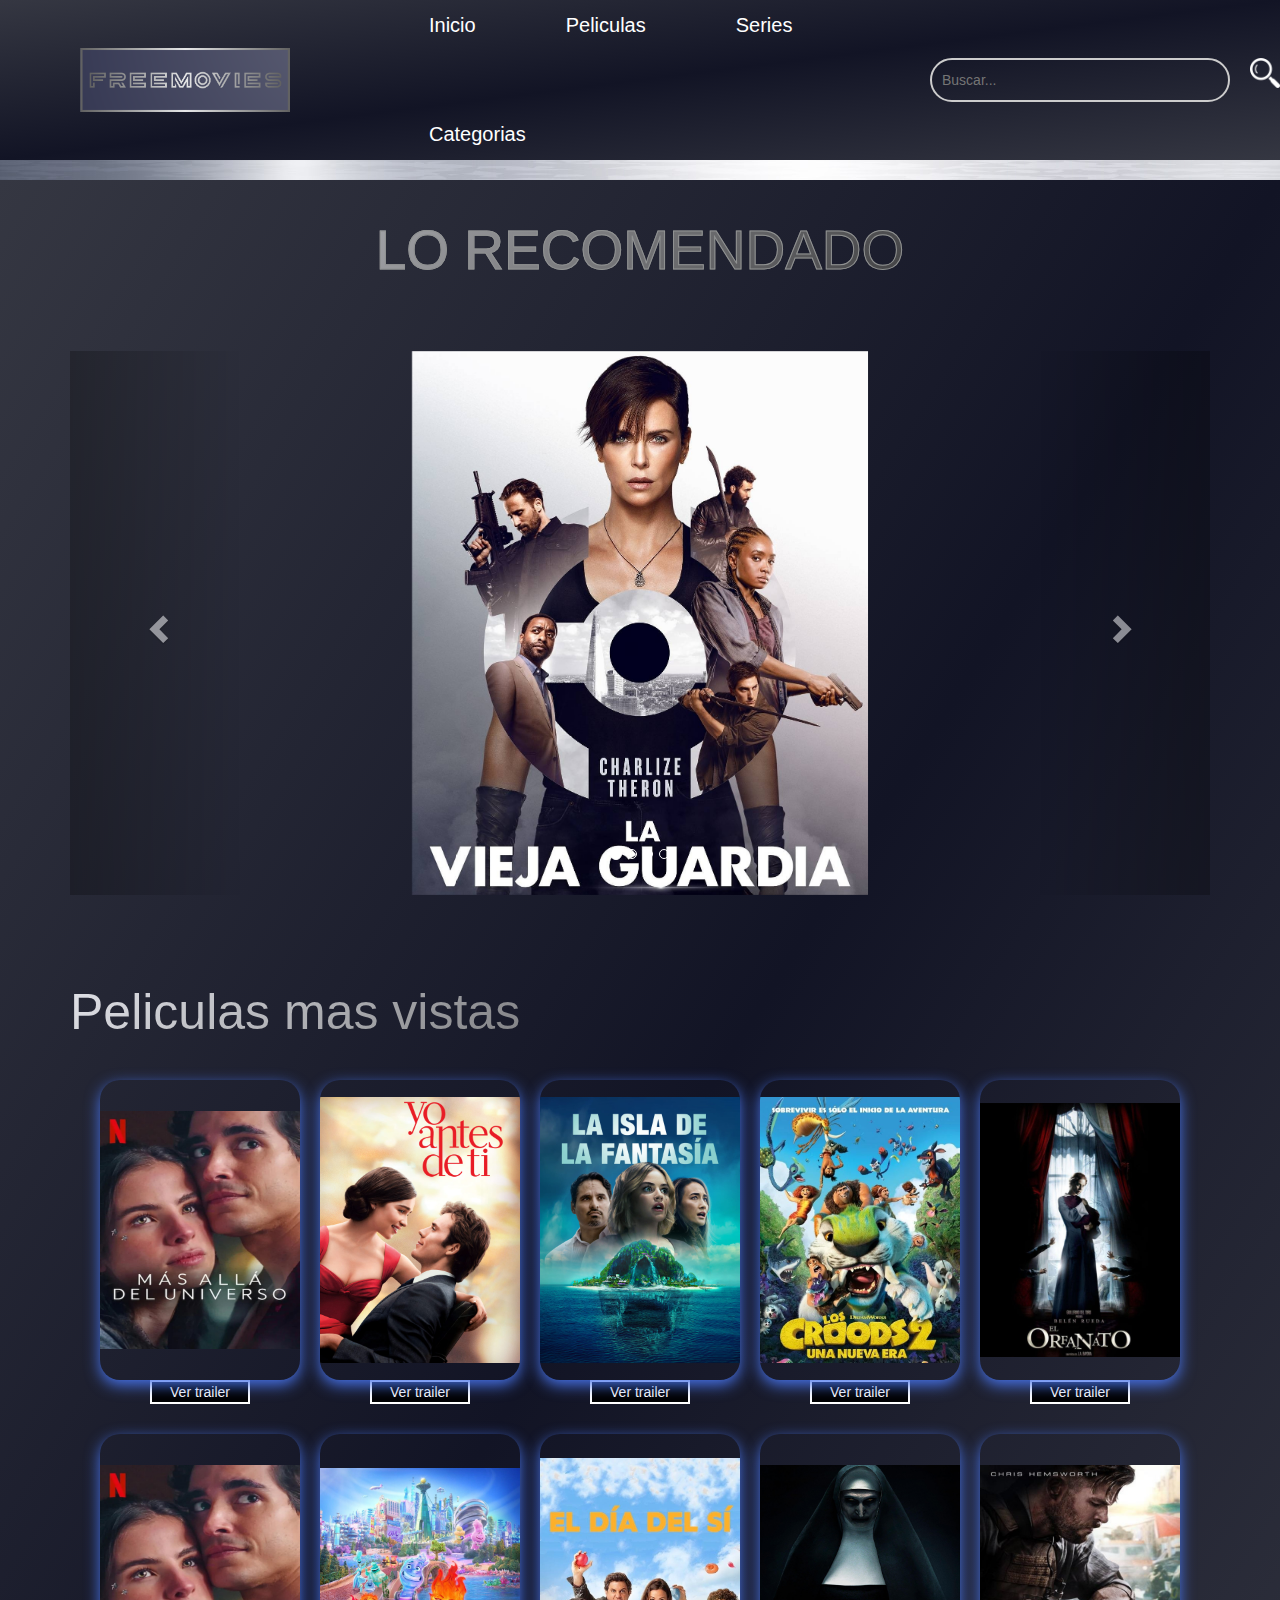
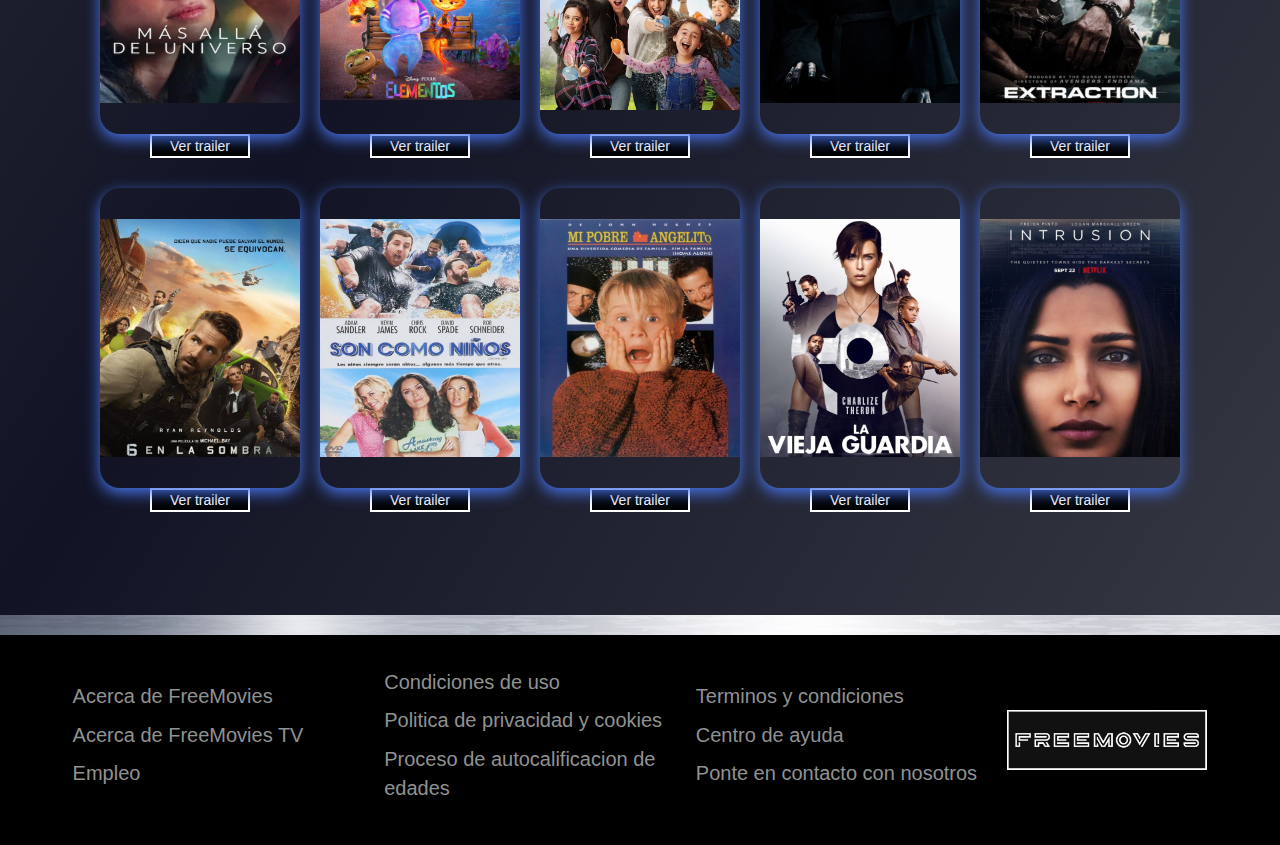
==== peliculas.html @ eceeea46 "se arreglan mas conflictos" ====
<!DOCTYPE html>
<html lang="en">

<head>
  <meta charset="UTF-8" />
  <meta name="viewport" content="width=device-width, initial-scale=1.0" />
  <link rel="stylesheet" href="styles.css" />
  <link rel="stylesheet" href="https://maxcdn.bootstrapcdn.com/bootstrap/3.3.7/css/bootstrap.min.css">
  <script src="https://ajax.googleapis.com/ajax/libs/jquery/3.1.1/jquery.min.js"></script>
  <script src="https://maxcdn.bootstrapcdn.com/bootstrap/3.3.7/js/bootstrap.min.js"></script>
  <link rel="icon" href="/imagenes/webIcon.png">
  <title>FREE MOVIES</title>
</head>

<body>


  <header>
    <div class="header">
      <div class="containerLogo">
        <a href="intro.html">
          <img class="logo" src="imagenes/logo.png" alt="">
          <!-- <img class="logoCel" src="imagenes/webIcon.png" alt=""> -->
        </a>
      </div>

      <div class="navbarMovies">
        <!-- <a href="peliculas.html">
          <h2 class="">Peliculas</h2>
        </a>
        <a href="series.html">
          <h2 class="">Series</h2>
        </a>
        <a href="">
          <h2 class="">Categorias</h2>
        </a> -->

        <div id="header">
          <ul class="nav">
            <li><a href="/index.html">Inicio</a></li>
            <li><a href="/peliculas.html">Peliculas</a></li>
            <li><a href="/series.html">Series</a></li>
            <li><a href="">Categorias</a>
              <ul>
                <li><a href="/categorias/accion.html">Accion</a></li>
                <li><a href="/categorias/comedia.html">Comedia</a></li>
                <li><a href="/categorias/familiar.html">Familiar</a></li>
                <li><a href="/categorias/infantil.html">Infantil</a></li>
                <li><a href="/categorias/romance.html">Romance</a></li>
                <li><a href="/categorias/suspenso.html">Suspenso</a></li>
                <li><a href="/categorias/terror.html">Terror</a></li>

              </ul>
            </li>
          </ul>
        </div>

        <div class="containerSearch">
          <input type="text" class="search-input" placeholder="Buscar...">
          <a href="#" class="search-lupa"><img src="/imagenes/search.png" alt=""></a>
        </div>

        <button id="abrir" class="abrir-menu"><img src="imagenes/menu.png" alt=""></button>
        <nav class="nav" id="nav">
          <button class="cerrar-menu" id="cerrar"><img src="imagenes/x.png" alt=""></button>
          <img class="imgMenu" src="imagenes/footer.png" alt="">

          <ul class="nav-list">
            <input type="text" class="" placeholder="Buscar...">
            <hr>
            <li><a href="peliculas.html">PELICULAS</a></li>
            <li><a href="series.html">SERIES</a></li>
            <li><a href="">CATEGORIAS</a></li>
            <li><a href="">ABOUT</a></li>
            <hr>
          </ul>
        </nav>
      </div>
    </div>
  </header>
  <main>

    <h2 class="title"> LO RECOMENDADO </h2>
    <div class="container">
      <br>
      <div id="theCarousel" class="carousel slide" data-ride="carousel">
        <!-- Indicadores -->
        <ol class="carousel-indicators">
          <li data-target="#theCarousel" data-slide-to="0" class="active"></li>
          <li data-target="#theCarousel" data-slide-to="1"></li>
          <li data-target="#theCarousel" data-slide-to="2"></li>
          <li data-target="#theCarousel" data-slide-to="3"></li>

        </ol>

        <div class="carousel-inner" role="listbox">
          <div class="item active">
            <img src="imagenes/14.png" alt="Ilustracion">
          </div>

          <div class="item">
            <img src="imagenes/12.jpeg" alt="fotografia">
          </div>

          <div class="item">
            <img src="imagenes/2.jpeg" alt="pintura">
          </div>

          <div class="item">
            <img src="imagenes/4.jpeg" diseno">
          </div>


          <a class="left carousel-control" href="#theCarousel" role="button" data-slide="prev">
            <span class="glyphicon glyphicon-chevron-left" aria-hidden="true"></span>
            <span class="sr-only">anterior</span>
          </a>
          <a class="right carousel-control" href="#theCarousel" role="button" data-slide="next">
            <span class="glyphicon glyphicon-chevron-right" aria-hidden="true"></span>
            <span class="sr-only">siguiente</span>
          </a>
        </div>
      </div>
      <section class="recommended">
        <div class="titleRecommended">
          <h2>Peliculas mas vistas</h2>
        </div>
        <div class="boxesMovies">
          <div id="boxProject" class="boxProject">
            <figure>
              <img src="imagenes/1.jpg" alt="">
              <div class="capa">
                <h3>Más allá del universo</h3>
                <p>Mientras espera un trasplante de riñón, una joven pianista encuentra una conexión inesperada con su
                  médico, y el valor para cumplir sus sueños musicales.</p>

              </div>
            </figure>
          </div>


          <div id="boxProject" class="boxProject">
            <figure>
              <img src="imagenes/2.jpeg" alt="">
              <div class="capa">
                <h3>Yo antes de ti</h3>
                <p>
                  Louisa, una chica inestable y creativa, se encarga de cuidar a Will Traynor, un joven paralítico,
                  desafiando su alegría y estabilidad.</p>
              </div>
            </figure>
          </div>

          <div id="boxProject" class="boxProject">
            <figure>
              <img src="imagenes/3.jpeg" alt="">
              <div class="capa">
                <h3>La isla de la fantasía</h3>
                <p>
                  El Sr. Roarke convierte los sueños de los huéspedes en pesadillas en su resort tropical,
                  desencadenando un misterio letal que deben resolver para sobrevivir.</p>
              </div>
            </figure>
          </div>

          <div id="boxProject" class="boxProject">
            <figure>
              <img src="imagenes/4.jpeg" alt="">
              <div class="capa">
                <h3>Los croods 2</h3>
                <p>Los Croods, una familia prehistórica en busca de un nuevo hogar seguro, descubre un paraíso
                  amurallado habitado por los Masmejor, enfrentándose a un inesperado desafío para establecerse.</p>
              </div>
            </figure>
          </div>
          <div id="boxProject" class="boxProject">
            <figure>
              <img src="imagenes/5.jpeg" alt="">
              <div class="capa">
                <h3>El orfanato</h3>
                <p>Laura regresa al orfanato de su infancia para abrir una residencia para niños discapacitados. Sin
                  embargo, su hijo desaparece y meses después, escucha voces de espíritus que cree que pueden ayudarla a
                  encontrarlo.</p>
              </div>
            </figure>
          </div>


        </div>
        <div class="contentTrailer">
          <button class="open-modal" onclick="openModal('j82nrLNvplo')">Ver trailer</button>

          <div id="myModal" class="modal">
            <div class="modal-content">
              <span class="close" onclick="closeModal()">&times;</span>
              <div class="video-container">
                <iframe id="video" width="560" height="315" src="" frameborder="0" allowfullscreen></iframe>
              </div>
            </div>
          </div>
          <button class="open-modal" onclick="openModal('FRrc2X4Uzm4')">Ver trailer</button>

          <div id="myModal" class="modal">
            <div class="modal-content">
              <span class="close" onclick="closeModal()">&times;</span>
              <div class="video-container">
                <iframe id="video" width="560" height="315" src="" frameborder="0" allowfullscreen></iframe>
              </div>
            </div>
          </div>
          <button class="open-modal" onclick="openModal('5rIytmXOO7Q')">Ver trailer</button>

          <div id="myModal" class="modal">
            <div class="modal-content">
              <span class="close" onclick="closeModal()">&times;</span>
              <div class="video-container">
                <iframe id="video" width="560" height="315" src="" frameborder="0" allowfullscreen></iframe>
              </div>
            </div>
          </div>
          <button class="open-modal" onclick="openModal('tplddmYEgMM')">Ver trailer</button>

          <div id="myModal" class="modal">
            <div class="modal-content">
              <span class="close" onclick="closeModal()">&times;</span>
              <div class="video-container">
                <iframe id="video" width="560" height="315" src="" frameborder="0" allowfullscreen></iframe>
              </div>
            </div>
          </div>
          <button class="open-modal" onclick="openModal('9qjHkkffOx8')">Ver trailer</button>

          <div id="myModal" class="modal">
            <div class="modal-content">
              <span class="close" onclick="closeModal()">&times;</span>
              <div class="video-container">
                <iframe id="video" width="560" height="315" src="" frameborder="0" allowfullscreen></iframe>
              </div>
            </div>
          </div>
        </div>
        <div class="boxesMovies">
          <div id="boxProject" class="boxProject">
            <figure>
              <img src="imagenes/1.jpg" alt="">
              <div class="capa">
                <h3>No se aceptan devoluciones</h3>
                <p>Valentín, un soltero mujeriego, encuentra un bebé en su puerta y decide buscar a la madre en Los
                  Ángeles. En su búsqueda, descubre un nuevo hogar para él y su hija Maggie.</p>
              </div>
            </figure>
          </div>
          <div id="boxProject" class="boxProject">
            <figure>
              <img src="imagenes/7.jpeg" alt="">
              <div class="capa">
                <h3>Elementos</h3>
                <p>En una ciudad donde los elementos viven separados, una chica de fuego y un chico de agua descubren
                  que tienen mucho en común.</p>
              </div>
            </figure>
          </div>
          <div id="boxProject" class="boxProject">
            <figure>
              <img src="imagenes/8.jpeg" alt="">
              <div class="capa">
                <h3>El día del si</h3>
                <p>Allison y Carlos dan un YES DAY a sus tres hijos, permitiéndoles mandar durante 24 horas. Esta
                  aventura en Los Ángeles une a la familia más que nunca</p>
              </div>
            </figure>
          </div>
          <div id="boxProject" class="boxProject">
            <figure>
              <img src="imagenes/9.jpeg" alt="">
              <div class="capa">
                <h3>La monja 2</h3>
                <p>Tras el asesinato de un sacerdote, las fuerzas del mal se están extendiendo. La hermana Irene una vez
                  más se encuentra cara a cara con Valak, la monja demonio.</p>
              </div>
            </figure>
          </div>
          <div id="boxProject" class="boxProject">
            <figure>
              <img src="imagenes/10.jpeg" alt="">
              <div class="capa">
                <h3>Extraction</h3>
                <p>Tyler Rake, un intrépido mercenario del mercado negro, se embarca en la extracción más mortal de su
                  carrera para rescatar al hijo secuestrado de un criminal internacional.</p>
              </div>
            </figure>
          </div>
        </div>
        <div class="contentTrailer">
          <button class="open-modal" onclick="openModal('yTvyNBtrOY4')">Ver trailer</button>

          <div id="myModal" class="modal">
            <div class="modal-content">
              <span class="close" onclick="closeModal()">&times;</span>
              <div class="video-container">
                <iframe id="video" width="560" height="315" src="" frameborder="0" allowfullscreen></iframe>
              </div>
            </div>
          </div>
          <button class="open-modal" onclick="openModal('MgzHRIeaOL8')">Ver trailer</button>

          <div id="myModal" class="modal">
            <div class="modal-content">
              <span class="close" onclick="closeModal()">&times;</span>
              <div class="video-container">
                <iframe id="video" width="560" height="315" src="" frameborder="0" allowfullscreen></iframe>
              </div>
            </div>
          </div>
          <button class="open-modal" onclick="openModal('4J0Of6wqzxk')">Ver trailer</button>

          <div id="myModal" class="modal">
            <div class="modal-content">
              <span class="close" onclick="closeModal()">&times;</span>
              <div class="video-container">
                <iframe id="video" width="560" height="315" src="" frameborder="0" allowfullscreen></iframe>
              </div>
            </div>
          </div>
          <button class="open-modal" onclick="openModal('pdrPvHulyUY')">Ver trailer</button>

          <div id="myModal" class="modal">
            <div class="modal-content">
              <span class="close" onclick="closeModal()">&times;</span>
              <div class="video-container">
                <iframe id="video" width="560" height="315" src="" frameborder="0" allowfullscreen></iframe>
              </div>
            </div>
          </div>
          <button class="open-modal" onclick="openModal('MPywd1FVFd0')">Ver trailer</button>

          <div id="myModal" class="modal">
            <div class="modal-content">
              <span class="close" onclick="closeModal()">&times;</span>
              <div class="video-container">
                <iframe id="video" width="560" height="315" src="" frameborder="0" allowfullscreen></iframe>
              </div>
            </div>
          </div>

        </div>
        <div class="boxesMovies">
          <div id="boxProject" class="boxProject">
            <figure>
              <img src="imagenes/11.jpeg" alt="">
              <div class="capa">
                <h3>6 en la sombra</h3>
                <p>Tras fingir su muerte, un multimillonario recluta a un equipo internacional de justicieros para una
                  misión de alto riesgo: acabar con un dictador sanguinario.</p>
              </div>
            </figure>
          </div>
          <div id="boxProject" class="boxProject">
            <figure>
              <img src="imagenes/12.jpeg" alt="">
              <div class="capa">
                <h3>Son como niños</h3>
                <p>"La muerte del entrenador de baloncesto reúne a viejos amigos en el lugar donde ganaron un
                  campeonato. Hablan de esposas, hijos y descubren que la edad no siempre significa madurez."</p>
              </div>
            </figure>
          </div>
          <div id="boxProject" class="boxProject">
            <figure>
              <img src="imagenes/13.jpeg" alt="">
              <div class="capa">
                <h3>Mi pobre angelito</h3>
                <p>un niño llamado Kevin es olvidado accidentalmente por su familia durante las vacaciones de Navidad.
                  Mientras está solo en casa, se enfrenta a dos ladrones torpes que intentan saquear su hogar</p>
              </div>
            </figure>
          </div>
          <div id="boxProject" class="boxProject">
            <figure>
              <img src="imagenes/14.png" alt="">
              <div class="capa">
                <h3>La vieja guardia</h3>
                <p>Un grupo de mercenarios, todos inmortales y con la capacidad de curarse a sí mismos, descubren que
                  alguien sabe su secreto y deben luchar para proteger su libertad.</p>
              </div>
            </figure>
          </div>
          <div id="boxProject" class="boxProject">
            <figure>
              <img src="imagenes/15.jpg" alt="">
              <div class="capa">
                <h3>Intrusion</h3>
                <p>Tras una invasión trágica en su casa, una mujer busca respuestas y descubre que la pesadilla apenas
                  comienza.</p>
              </div>
            </figure>
          </div>
        </div>
        <div class="contentTrailer">
          <button class="open-modal" onclick="openModal('umy5STfwMj0')">Ver trailer</button>

          <div id="myModal" class="modal">
            <div class="modal-content">
              <span class="close" onclick="closeModal()">&times;</span>
              <div class="video-container">
                <iframe id="video" width="560" height="315" src="" frameborder="0" allowfullscreen></iframe>
              </div>
            </div>
          </div>
          <button class="open-modal" onclick="openModal('yMEDiKD7cyE')">Ver trailer</button>

          <div id="myModal" class="modal">
            <div class="modal-content">
              <span class="close" onclick="closeModal()">&times;</span>
              <div class="video-container">
                <iframe id="video" width="560" height="315" src="" frameborder="0" allowfullscreen></iframe>
              </div>
            </div>
          </div>
          <button class="open-modal" onclick="openModal('I-zoVUYHPMM')">Ver trailer</button>

          <div id="myModal" class="modal">
            <div class="modal-content">
              <span class="close" onclick="closeModal()">&times;</span>
              <div class="video-container">
                <iframe id="video" width="560" height="315" src="" frameborder="0" allowfullscreen></iframe>
              </div>
            </div>
          </div>
          <button class="open-modal" onclick="openModal('OCDhMOrCEoc')">Ver trailer</button>

          <div id="myModal" class="modal">
            <div class="modal-content">
              <span class="close" onclick="closeModal()">&times;</span>
              <div class="video-container">
                <iframe id="video" width="560" height="315" src="" frameborder="0" allowfullscreen></iframe>
              </div>
            </div>
          </div>
          <button class="open-modal" onclick="openModal('DTUsaltziFA')">Ver trailer</button>

          <div id="myModal" class="modal">
            <div class="modal-content">
              <span class="close" onclick="closeModal()">&times;</span>
              <div class="video-container">
                <iframe id="video" width="560" height="315" src="" frameborder="0" allowfullscreen></iframe>
              </div>
            </div>
          </div>


        </div>
      </section>
      <br><br><br><br><br><br>
    </div>
  </main>
  <footer>
    <div class="containerFooter">
      <div class="about">
        <p>Acerca de FreeMovies</p>
        <p>Acerca de FreeMovies TV</p>
        <p>Empleo</p>

      </div>
      <div class="about">
        <p>Condiciones de uso</p>
        <p>Politica de privacidad y cookies</p>
        <p>Proceso de autocalificacion de edades</p>

      </div>
      <div class="about">

        <p>Terminos y condiciones</p>
        <p>Centro de ayuda</p>
        <p>Ponte en contacto con nosotros</p>
      </div>

      <div class="aboutLogo">

        <img src="imagenes/footer.png" alt="">
      </div>

  </footer>
  </div>
  <script src="main.js"></script>
</body>
<script src="script.js"></script>
<script src="modal.js"></script>

</html>
---- styles.css ----
* {
  box-sizing: border-box;
  font-family:'Segoe UI', Tahoma, Geneva, Verdana, sans-serif;
  margin: 0;
  padding: 0;
}

body {
  color: white;
  background-image: url(imagenes/background.jpg);
}
/* main */

main{
  background: linear-gradient(to bottom right,#353742 ,#121425,#353742);
  
}

main > h2{

  background: linear-gradient(135deg, #e4e5eb, #000000);
  background-clip: content-box;
  -webkit-background-clip: text;
  -webkit-text-fill-color: transparent;
}


header {
  background: linear-gradient(to bottom right,#353742 ,#121425,#353742);
}

.header{
  display: flex;
  height: 16rem;

}

.title {
  display: flex;
  justify-content: center;
  padding: 4rem;
  color: white;
   color: transparent;
  -webkit-text-stroke: 1px #909292;
  font-size: 55px;
}

.carousel-inner > .item > img {
  width: 40%;
  margin: auto;
}

.recommended {
  width: 100%;
  height: 120rem;
  display: flex;
  flex-direction: column;
  

}

.titleRecommended {
  background: linear-gradient(135deg, #e4e5eb, #000000);
  background-clip: content-box;
  -webkit-background-clip: text;
  -webkit-text-fill-color: transparent;
  margin-top: 7rem;
}

.titleRecommended > h2{

  font-size: 50px;
  
}


.boxProject {
  position: relative;
  width: 20rem;
  height: 30rem;
  overflow: hidden;
  border-radius: 2rem;
  box-shadow: 0px 5px 15px #4874ec;
  cursor: pointer;
  display: flex;
  justify-content: center;
  align-items: center;
  
}



.boxProject:hover{
  transition: all 300ms ease-out;
  scale: 1.15;
}

.boxProject figure img {
  width: 100%;
  transition: all 500ms ease-out;
  
}

.boxProject figure .capa {
  position: absolute;
  top: 0;
  height: 100%;
  background: rgba(32, 28, 46, 0.8);
  transition: all 500ms ease-out;
  opacity: 0;
  visibility: hidden;
  text-align: center;
  
}

.boxProject figure:hover > .capa {
  opacity: 1;
  visibility: visible;
}

.boxProject figure:hover > .capa h3 {
  margin-top: 50px;
  margin-bottom: 15px;
  
}

.boxProject figure .capa h3 {
  color: #ffffff;
  font-size: 25px;  font-weight: 400;
  margin-bottom: 120px;
  transition: all 500ms ease-out;
  margin-top: 2px;
  font-weight: bold;
}

.boxProject figure .capa p {
  color: #fff;
  font-size: 13px;
  line-height: 1.5;
  width: 80%;
  margin: auto;
  font-weight: bold;
  text-align: justify;
  position: relative; 
    z-index: 9999; 
}

.filtro{
  display: none;
}


.boxesMovies {
  display: flex;
  justify-content: center;
  gap: 2rem;
  margin-top: 3rem;
}

.logo {
width: 23rem;
padding-left: 2rem;
}

.containerLogo{
  width: 30%;
  display: flex;
  align-items: center;
  padding-left: 6rem;
}


.navbarMovies{
  width: 70%;
  display: flex;
  justify-content: center;
  align-items: center;
  justify-content: space-between;
}

/* MENU DESPLEGABLE */


.nav > li {
  float:left;
  font-size: 2rem;
  padding: 3rem;
}


.nav li a {
  color:white;
  text-decoration:none;
  padding:10px 12px;
  display:block;
  border-radius:2rem;
}

#header .nav li a:hover {
  background-color: transparent;
  color: #ffffff60;
  
}

.nav li ul {
  background:black;
  padding: 1rem;
  border-radius: 2rem;
  display:none;
  position:absolute;
  z-index: 1;
  margin-left: -2rem;
}

.nav li:hover > ul {
  display:block;
}

.nav li ul li {
  position:relative;
  margin-bottom: 1rem;
}


footer{
  margin-top: 2rem;
  height: 21rem;
  /* background: linear-gradient(to bottom right,#353742 ,#121425,#353742); */
background-color: #000000;
}




.search-lupa >img{
  margin-left: 2rem;
  width: 3rem;
}

.search-input {
  padding: 10px;
  width: 30rem;
  border: 2px solid #ccc;
  background-color: transparent;
  color: white;
  border-radius: 10rem;
  margin-left: 2rem;
}


.containerFooter{
  height: 21rem;
  display: flex;
  justify-content: center;
  align-items: center;
  gap: 3rem;
}


.about{
  width: 22%;
  display: flex;
  flex-direction: column;
  color: #909292;
  font-size: 20px;
}

.aboutLogo > img{

  width: 20rem;
}

.footerCel{
  width: 100%;
  display: flex;
  justify-content: center;
  display: none;
}

.logoCel{
  display: none;
}

.nav-list{
  list-style: none;
  display: none;


}

.nav-list > li > a {
color: #909292;
}

.abrir-menu,.cerrar-menu{
  display: none;
}

.containerSearch{
  display: flex;
  width: 40rem;
}

.nav > .imgMenu{
  display: none;
}


.open-modal {
  width: 10rem;
  background-color: rgb(0, 0, 0);
 color: rgb(255, 255, 255);
  cursor: pointer;
  border: 2px solid  rgb(255, 255, 255);
}

.open-modal:hover {
  background-color:rgb(156, 156, 150);
}

.modal {
  display: none; 
  position: fixed; 
  z-index: 1; 
  left: 0;
  top: 0;
  width: 100%;
  height: 100%; 
  overflow: auto; 
  background-color: rgb(0,0,0); 
  background-color: rgba(0,0,0,0.9); 
}

.modal-content {
  background-color: #312e2e;
  margin: 15% auto; 
  padding: 20px;
  border: 1px solid #888;
  width: 40%; 
}

.close {
  color: #aaa;
  float: right;
  font-size: 28px;
  font-weight: bold;
}

.close:hover,
.close:focus {
  color: black;
  text-decoration: none;
  cursor: pointer;
}
.video-container{
  display: flex;
}

.descriptionTrailer {

  display: flex;
  flex-direction: column;
  align-items: center;
  padding-left: 4rem;

}

.descriptionTrailer > h3{
font-size: 30px;
font-weight: bold;
color: #001aff;
}

.descriptionTrailer > p{
  font-size: 20px;
  font-weight: bold;
  color: #000000;
  
  }

.contentTrailer{
  width: 100%;
  height: 10rem;
  display: flex;
  display: flex;
  justify-content: space-around;
  align-items: center;
padding-left: 2rem;
padding-right: 2rem;
}

@media (max-width: 480px) {

  @media (max-width: 480px) {

    .logo{
    position: relative;
    right: 5rem;
    width: 20rem;
    }
       
    
    .navbarMovies > h2 {
      display: none;
    }
    
    .search-input{
    display: none;
    
    }
    
    .containerTitle >h2{
    font-size: 20px;
    
    }
    
    main > .title{
    
     font-size: 20px;
    }
    
    .titleRecommended > h2{
    
      font-size: 20px;
    
    }
    
    .boxesMovies {
    
      display: flex;
      flex-direction:column ;
      align-items: center;
    }
    
    .recommended{
    
    height: 100%;
    }
    
    
    .about > p {
    
      font-size: 10px;
    }
    
    .aboutLogo > img {
    
    display: none;
    }
    
    .footerCel{
    background-color: black;  
    display:block;
    
    }
    
    .footerCel > img{
      width: 15rem;
      position: relative;
      left: 10rem;
      bottom: 2rem;
    
    }
    
    .abrir-menu,.cerrar-menu{
      width: 5rem;
      height: 2rem;
      display: block;
      background-color: transparent;
      border: 0;
      cursor: pointer;
    }
    
    .abrir-menu> img{
      width: 3rem;
      
    }
    
    .cerrar-menu >img{
    
      width: 2rem;
    
    }
    
    .nav {
    opacity: 0;
    visibility: hidden;
    }
    
    .nav{
      width: 80%;
      height: 90%;
      display: flex;
      flex-direction: column;
      align-items: end;
      position: absolute;
      top: 0;
      right: 0;
      padding: 5rem;
      background: linear-gradient(to bottom right,#353742 ,#121425,#353742);
      box-shadow: 0 0 0 100vmax rgba(0, 0, 0, .5);
      gap: 2rem;
      border-radius: 1rem;
    
    }
    
    .nav.visible {
    opacity: 1;
    visibility: visible;
    
    }
    
    .nav-list{
    flex-direction: column;
    align-items: end;
    display: block;
    height: 8rem;
    gap: 2rem;
    }
    
    .nav-list > li > a { 
      font-size: 20px;
      }
    
    
    
    .search-lupa{
      display: none;
    }
    
    .navbarMovies > a{
      display: none;
    }
    
    }
    
    .nav-list > input {
      background-color: black;
      border: solid 1.5px white;
      border-radius: 0.5rem;
    }
    
    
    .nav >img {
      width: 15rem;
      border-radius: 0.5rem;
    
    }
    
    .nav{
     
      z-index: 1; 
    
    }
    
    .boxProject:hover{
      transition: all 300ms ease-out;
      scale: 1.05;
    }

    .nav > .imgMenu{
      display: block;
    }
  }
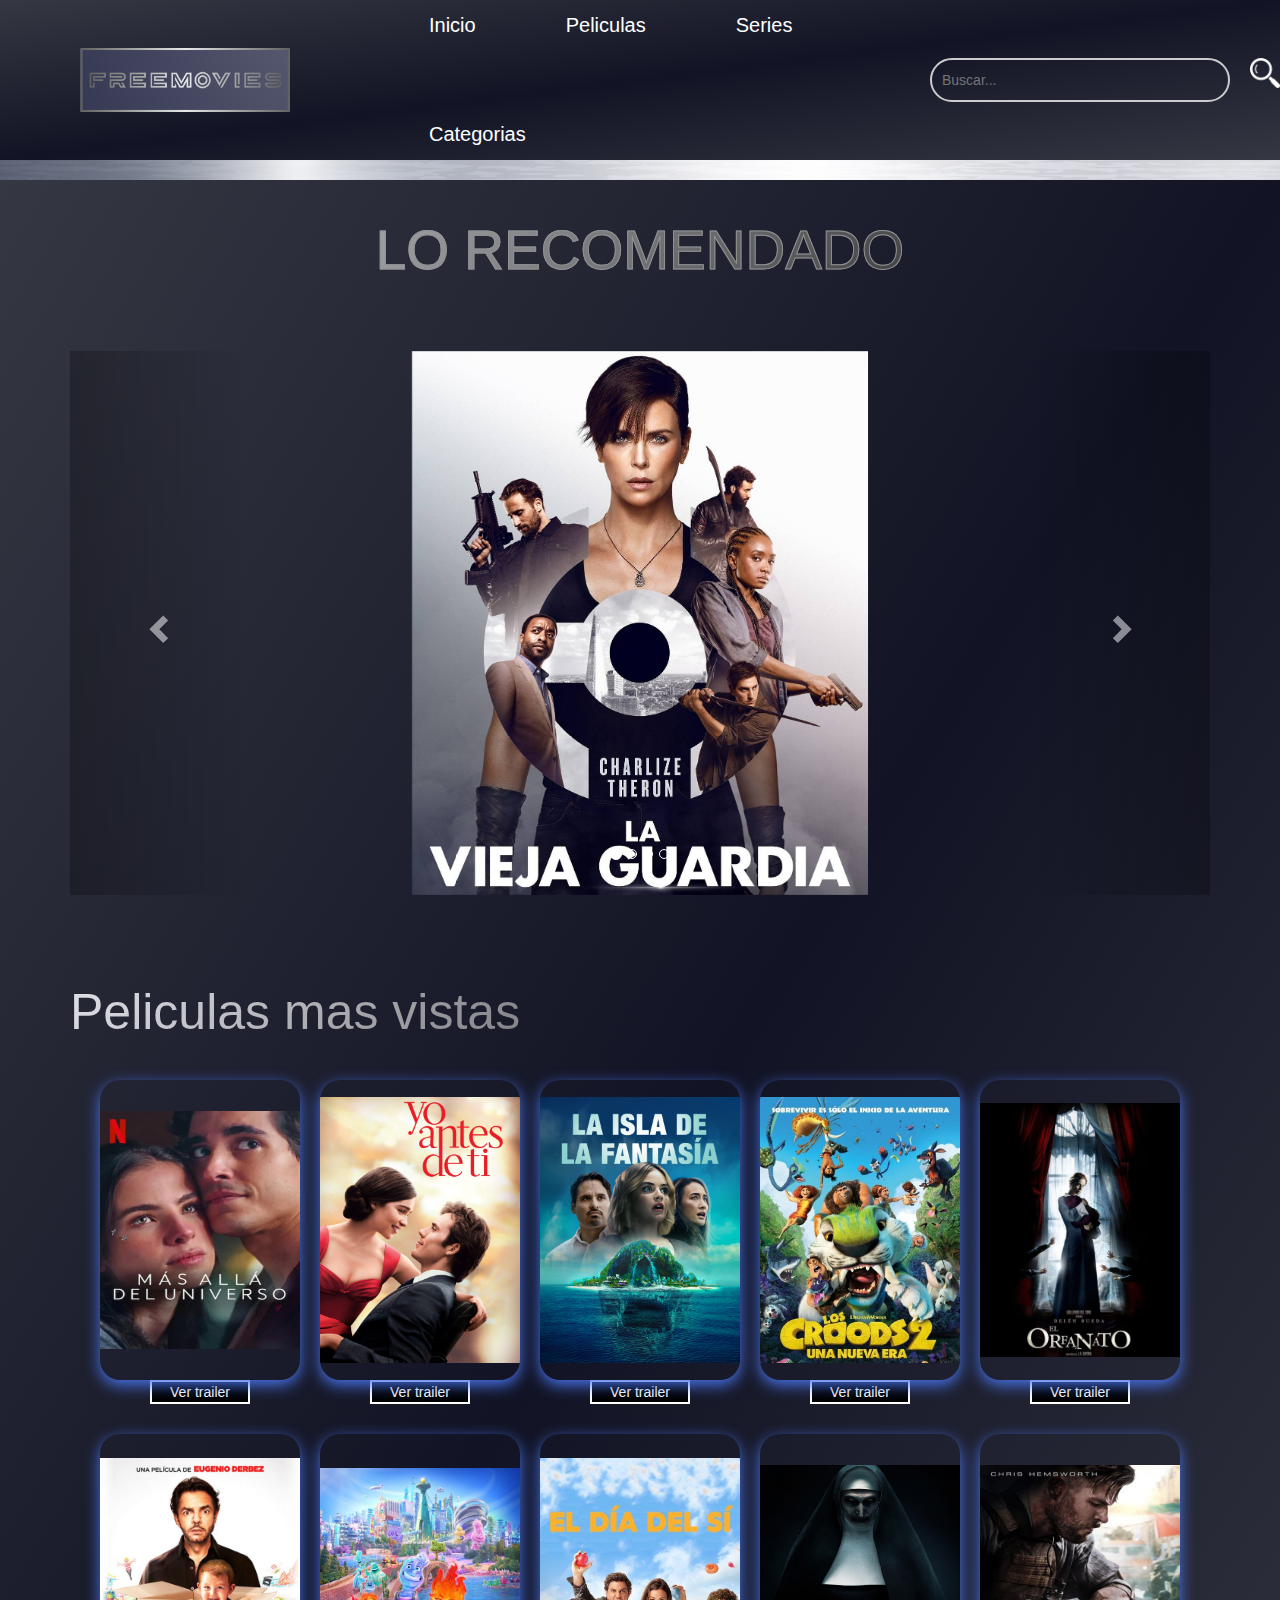
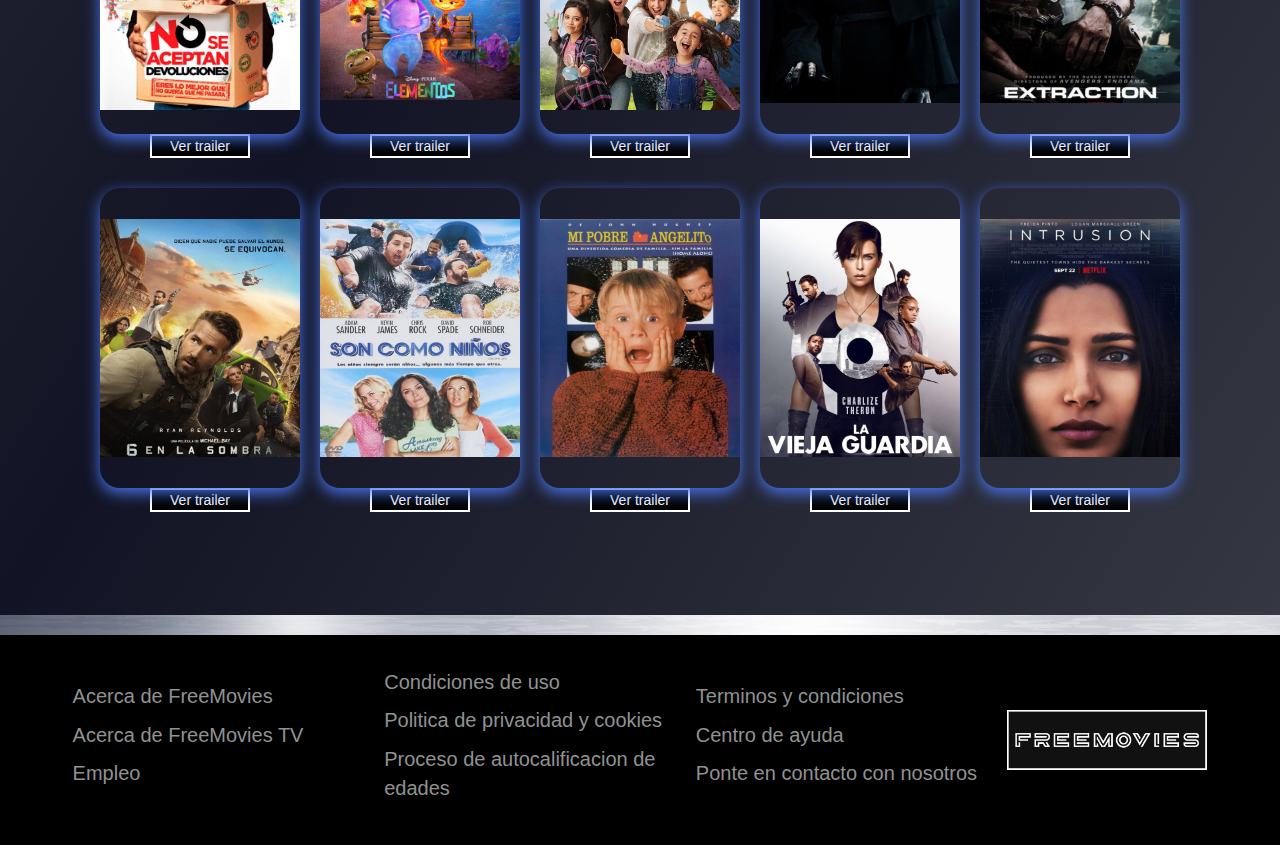
==== commit ea981c32: "Se añade buscador" ====
--- a/peliculas.html
+++ b/peliculas.html
@@ -56,7 +56,7 @@
         </div>
 
         <div class="containerSearch">
-          <input type="text" class="search-input" placeholder="Buscar...">
+          <input type="text" name="buscador" id="buscador" class="search-input" placeholder="Buscar...">
           <a href="#" class="search-lupa"><img src="/imagenes/search.png" alt=""></a>
         </div>
 
@@ -242,7 +242,7 @@
         <div class="boxesMovies">
           <div id="boxProject" class="boxProject">
             <figure>
-              <img src="imagenes/1.jpg" alt="">
+              <img src="imagenes/6.jpeg" alt="">
               <div class="capa">
                 <h3>No se aceptan devoluciones</h3>
                 <p>Valentín, un soltero mujeriego, encuentra un bebé en su puerta y decide buscar a la madre en Los
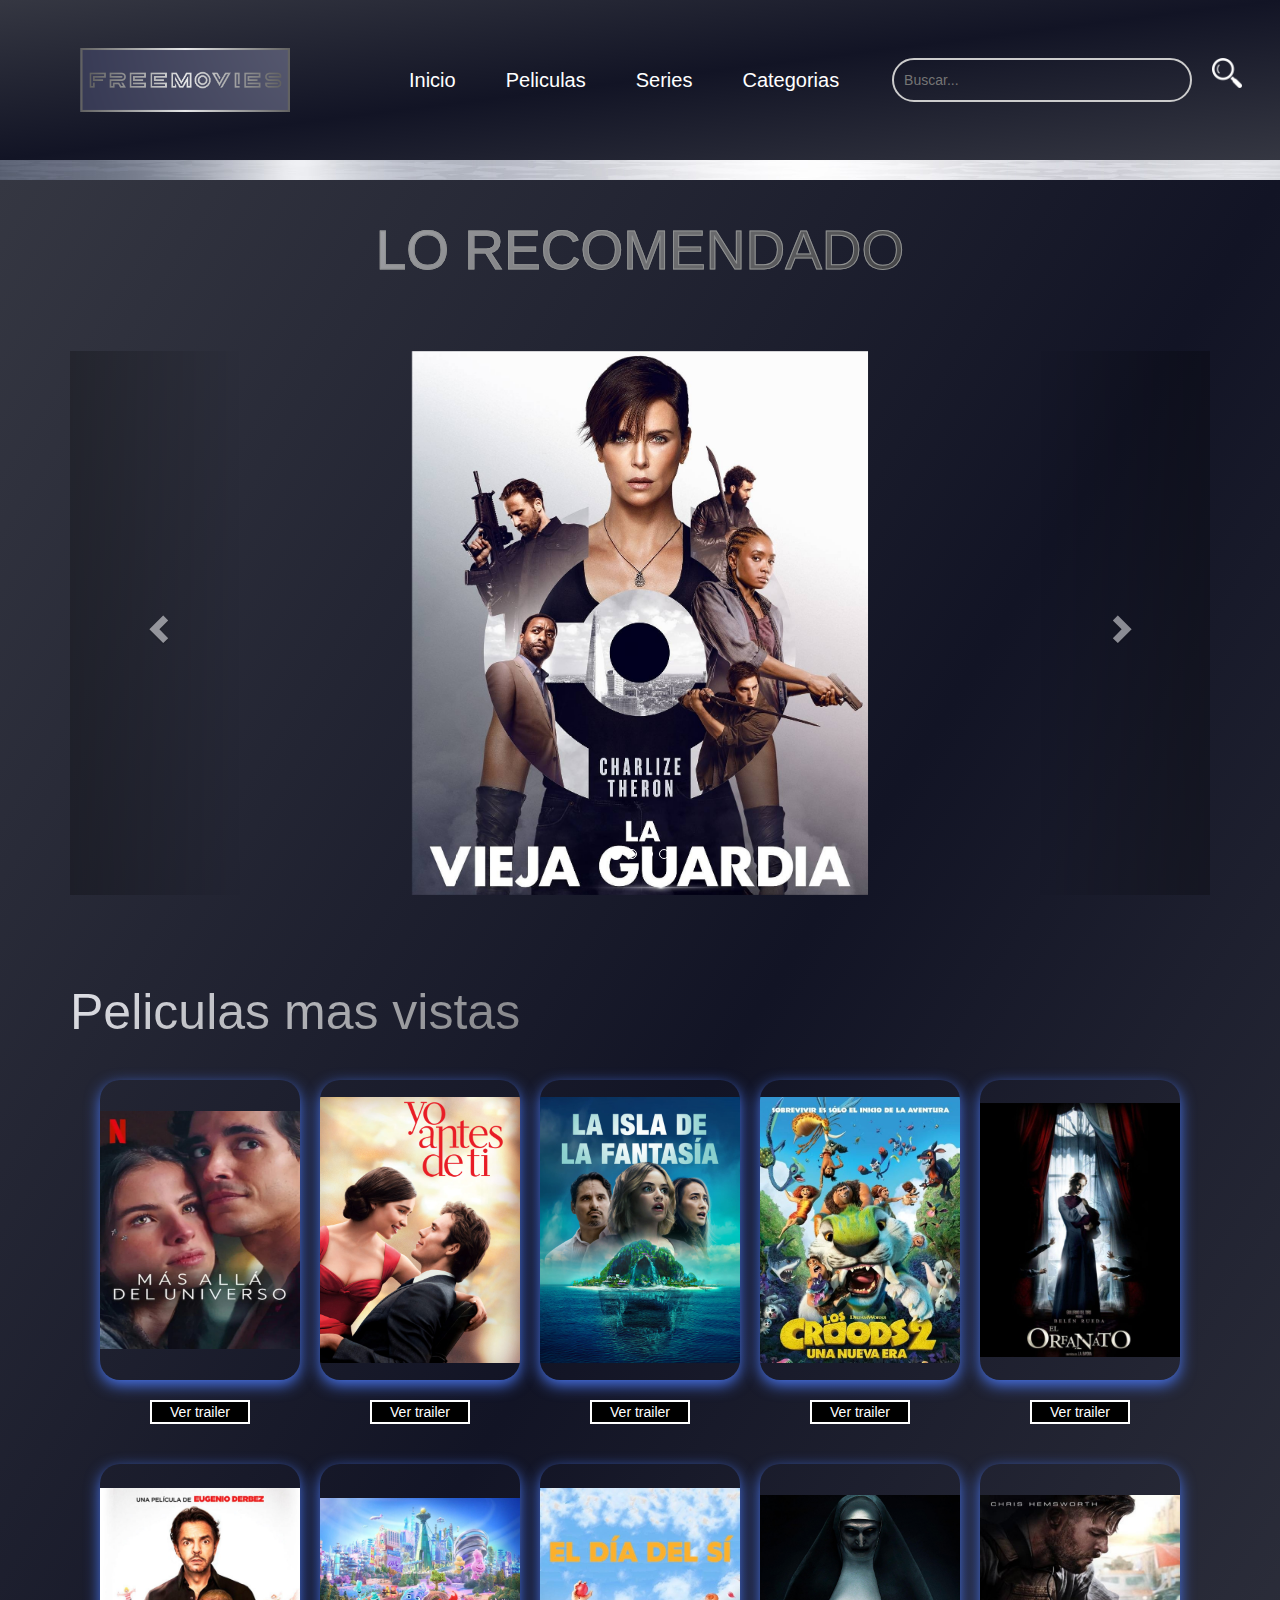
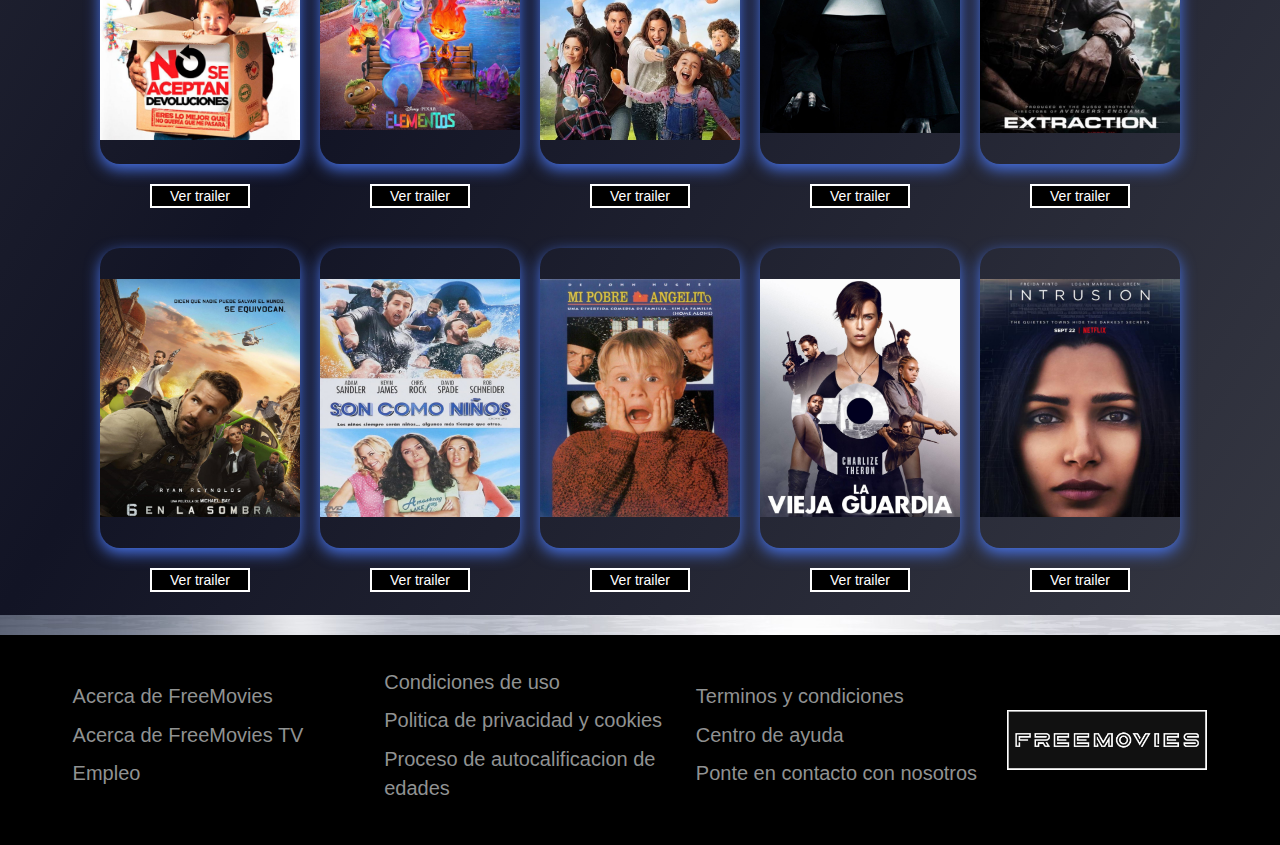
==== commit 3ec4143b: "Se organiza responsive, buscador y modal" ====
--- a/peliculas.html
+++ b/peliculas.html
@@ -18,7 +18,7 @@
   <header>
     <div class="header">
       <div class="containerLogo">
-        <a href="intro.html">
+        <a href="index.html">
           <img class="logo" src="imagenes/logo.png" alt="">
           <!-- <img class="logoCel" src="imagenes/webIcon.png" alt=""> -->
         </a>
@@ -60,15 +60,15 @@
           <a href="#" class="search-lupa"><img src="/imagenes/search.png" alt=""></a>
         </div>
 
-        <button id="abrir" class="abrir-menu"><img src="imagenes/menu.png" alt=""></button>
+        <button id="abrir" class="abrir-menu"><img src="imagenes/menu.png" alt="" style="margin-right: 2rem;"></button>
         <nav class="nav" id="nav">
           <button class="cerrar-menu" id="cerrar"><img src="imagenes/x.png" alt=""></button>
           <img class="imgMenu" src="imagenes/footer.png" alt="">
 
           <ul class="nav-list">
-            <input type="text" class="" placeholder="Buscar...">
+            <input id="buscador" type="text" class="" placeholder="Buscar...">
             <hr>
-            <li><a href="peliculas.html">PELICULAS</a></li>
+            <li><a href="index.html">INICIO</a></li>
             <li><a href="series.html">SERIES</a></li>
             <li><a href="">CATEGORIAS</a></li>
             <li><a href="">ABOUT</a></li>
@@ -126,6 +126,7 @@
           <h2>Peliculas mas vistas</h2>
         </div>
         <div class="boxesMovies">
+          <div class="boxMovie">
           <div id="boxProject" class="boxProject">
             <figure>
               <img src="imagenes/1.jpg" alt="">
@@ -133,12 +134,21 @@
                 <h3>Más allá del universo</h3>
                 <p>Mientras espera un trasplante de riñón, una joven pianista encuentra una conexión inesperada con su
                   médico, y el valor para cumplir sus sueños musicales.</p>
-
-              </div>
-            </figure>
-          </div>
-
-
+              </div>
+            </figure>
+          </div>
+          <button class="open-modal" onclick="openModal('j82nrLNvplo')">Ver trailer</button>
+  
+          <div id="myModal" class="modal">
+            <div class="modal-content" style="background-color: rgb(48, 45, 45);">
+              <span class="close" style="color:white;" onclick="closeModal()">&times;</span>
+              <div class="video-container">
+                <iframe id="video" width="560" height="315" src="" frameborder="0" allowfullscreen></iframe>
+              </div>
+            </div>
+          </div>
+        </div>
+        <div class="boxMovie">
           <div id="boxProject" class="boxProject">
             <figure>
               <img src="imagenes/2.jpeg" alt="">
@@ -150,7 +160,18 @@
               </div>
             </figure>
           </div>
-
+          <button class="open-modal" onclick="openModal('FRrc2X4Uzm4')">Ver trailer</button>
+  
+          <div id="myModal" class="modal">
+            <div class="modal-content">
+              <span class="close" onclick="closeModal()">&times;</span>
+              <div class="video-container">
+                <iframe id="video" width="560" height="315" src="" frameborder="0" allowfullscreen></iframe>
+              </div>
+            </div>
+          </div>
+        </div>
+        <div class="boxMovie">
           <div id="boxProject" class="boxProject">
             <figure>
               <img src="imagenes/3.jpeg" alt="">
@@ -162,7 +183,18 @@
               </div>
             </figure>
           </div>
-
+          <button class="open-modal" onclick="openModal('5rIytmXOO7Q')">Ver trailer</button>
+  
+          <div id="myModal" class="modal">
+            <div class="modal-content">
+              <span class="close" onclick="closeModal()">&times;</span>
+              <div class="video-container">
+                <iframe id="video" width="560" height="315" src="" frameborder="0" allowfullscreen></iframe>
+              </div>
+            </div>
+          </div>
+        </div>
+        <div class="boxMovie">
           <div id="boxProject" class="boxProject">
             <figure>
               <img src="imagenes/4.jpeg" alt="">
@@ -173,73 +205,43 @@
               </div>
             </figure>
           </div>
+          <button class="open-modal" onclick="openModal('tplddmYEgMM')">Ver trailer</button>
+  
+          <div id="myModal" class="modal">
+            <div class="modal-content">
+              <span class="close" onclick="closeModal()">&times;</span>
+              <div class="video-container">
+                <iframe id="video" width="560" height="315" src="" frameborder="0" allowfullscreen></iframe>
+              </div>
+            </div>
+          </div>
+        </div>
+        <div class="boxMovie">
           <div id="boxProject" class="boxProject">
             <figure>
               <img src="imagenes/5.jpeg" alt="">
               <div class="capa">
                 <h3>El orfanato</h3>
                 <p>Laura regresa al orfanato de su infancia para abrir una residencia para niños discapacitados. Sin
-                  embargo, su hijo desaparece y meses después, escucha voces de espíritus que cree que pueden ayudarla a
-                  encontrarlo.</p>
-              </div>
-            </figure>
-          </div>
-
-
-        </div>
-        <div class="contentTrailer">
-          <button class="open-modal" onclick="openModal('j82nrLNvplo')">Ver trailer</button>
-
-          <div id="myModal" class="modal">
-            <div class="modal-content">
-              <span class="close" onclick="closeModal()">&times;</span>
-              <div class="video-container">
-                <iframe id="video" width="560" height="315" src="" frameborder="0" allowfullscreen></iframe>
-              </div>
-            </div>
-          </div>
-          <button class="open-modal" onclick="openModal('FRrc2X4Uzm4')">Ver trailer</button>
-
-          <div id="myModal" class="modal">
-            <div class="modal-content">
-              <span class="close" onclick="closeModal()">&times;</span>
-              <div class="video-container">
-                <iframe id="video" width="560" height="315" src="" frameborder="0" allowfullscreen></iframe>
-              </div>
-            </div>
-          </div>
-          <button class="open-modal" onclick="openModal('5rIytmXOO7Q')">Ver trailer</button>
-
-          <div id="myModal" class="modal">
-            <div class="modal-content">
-              <span class="close" onclick="closeModal()">&times;</span>
-              <div class="video-container">
-                <iframe id="video" width="560" height="315" src="" frameborder="0" allowfullscreen></iframe>
-              </div>
-            </div>
-          </div>
-          <button class="open-modal" onclick="openModal('tplddmYEgMM')">Ver trailer</button>
-
-          <div id="myModal" class="modal">
-            <div class="modal-content">
-              <span class="close" onclick="closeModal()">&times;</span>
-              <div class="video-container">
-                <iframe id="video" width="560" height="315" src="" frameborder="0" allowfullscreen></iframe>
-              </div>
-            </div>
+                  embargo, su hijo desaparece y meses después, escucha voces de espíritus que cree que pueden ayudarla
+                  a encontrarlo.</p>
+              </div>
+            </figure>
           </div>
           <button class="open-modal" onclick="openModal('9qjHkkffOx8')">Ver trailer</button>
-
-          <div id="myModal" class="modal">
-            <div class="modal-content">
-              <span class="close" onclick="closeModal()">&times;</span>
-              <div class="video-container">
-                <iframe id="video" width="560" height="315" src="" frameborder="0" allowfullscreen></iframe>
-              </div>
-            </div>
-          </div>
+  
+          <div id="myModal" class="modal">
+            <div class="modal-content">
+              <span class="close" onclick="closeModal()">&times;</span>
+              <div class="video-container">
+                <iframe id="video" width="560" height="315" src="" frameborder="0" allowfullscreen></iframe>
+              </div>
+            </div>
+          </div>
+        </div>
         </div>
         <div class="boxesMovies">
+          <div class="boxMovie">
           <div id="boxProject" class="boxProject">
             <figure>
               <img src="imagenes/6.jpeg" alt="">
@@ -250,6 +252,18 @@
               </div>
             </figure>
           </div>
+          <button class="open-modal" onclick="openModal('yTvyNBtrOY4')">Ver trailer</button>
+
+          <div id="myModal" class="modal">
+            <div class="modal-content">
+              <span class="close" onclick="closeModal()">&times;</span>
+              <div class="video-container">
+                <iframe id="video" width="560" height="315" src="" frameborder="0" allowfullscreen></iframe>
+              </div>
+            </div>
+          </div>
+        </div>
+        <div class="boxMovie">
           <div id="boxProject" class="boxProject">
             <figure>
               <img src="imagenes/7.jpeg" alt="">
@@ -260,6 +274,18 @@
               </div>
             </figure>
           </div>
+          <button class="open-modal" onclick="openModal('MgzHRIeaOL8')">Ver trailer</button>
+
+          <div id="myModal" class="modal">
+            <div class="modal-content">
+              <span class="close" onclick="closeModal()">&times;</span>
+              <div class="video-container">
+                <iframe id="video" width="560" height="315" src="" frameborder="0" allowfullscreen></iframe>
+              </div>
+            </div>
+          </div>
+        </div>
+        <div class="boxMovie">
           <div id="boxProject" class="boxProject">
             <figure>
               <img src="imagenes/8.jpeg" alt="">
@@ -270,6 +296,18 @@
               </div>
             </figure>
           </div>
+          <button class="open-modal" onclick="openModal('4J0Of6wqzxk')">Ver trailer</button>
+
+          <div id="myModal" class="modal">
+            <div class="modal-content">
+              <span class="close" onclick="closeModal()">&times;</span>
+              <div class="video-container">
+                <iframe id="video" width="560" height="315" src="" frameborder="0" allowfullscreen></iframe>
+              </div>
+            </div>
+          </div>
+        </div>
+        <div class="boxMovie">
           <div id="boxProject" class="boxProject">
             <figure>
               <img src="imagenes/9.jpeg" alt="">
@@ -280,6 +318,18 @@
               </div>
             </figure>
           </div>
+          <button class="open-modal" onclick="openModal('pdrPvHulyUY')">Ver trailer</button>
+
+          <div id="myModal" class="modal">
+            <div class="modal-content">
+              <span class="close" onclick="closeModal()">&times;</span>
+              <div class="video-container">
+                <iframe id="video" width="560" height="315" src="" frameborder="0" allowfullscreen></iframe>
+              </div>
+            </div>
+          </div>
+        </div>
+        <div class="boxMovie">
           <div id="boxProject" class="boxProject">
             <figure>
               <img src="imagenes/10.jpeg" alt="">
@@ -290,48 +340,7 @@
               </div>
             </figure>
           </div>
-        </div>
-        <div class="contentTrailer">
-          <button class="open-modal" onclick="openModal('yTvyNBtrOY4')">Ver trailer</button>
-
-          <div id="myModal" class="modal">
-            <div class="modal-content">
-              <span class="close" onclick="closeModal()">&times;</span>
-              <div class="video-container">
-                <iframe id="video" width="560" height="315" src="" frameborder="0" allowfullscreen></iframe>
-              </div>
-            </div>
-          </div>
-          <button class="open-modal" onclick="openModal('MgzHRIeaOL8')">Ver trailer</button>
-
-          <div id="myModal" class="modal">
-            <div class="modal-content">
-              <span class="close" onclick="closeModal()">&times;</span>
-              <div class="video-container">
-                <iframe id="video" width="560" height="315" src="" frameborder="0" allowfullscreen></iframe>
-              </div>
-            </div>
-          </div>
-          <button class="open-modal" onclick="openModal('4J0Of6wqzxk')">Ver trailer</button>
-
-          <div id="myModal" class="modal">
-            <div class="modal-content">
-              <span class="close" onclick="closeModal()">&times;</span>
-              <div class="video-container">
-                <iframe id="video" width="560" height="315" src="" frameborder="0" allowfullscreen></iframe>
-              </div>
-            </div>
-          </div>
-          <button class="open-modal" onclick="openModal('pdrPvHulyUY')">Ver trailer</button>
-
-          <div id="myModal" class="modal">
-            <div class="modal-content">
-              <span class="close" onclick="closeModal()">&times;</span>
-              <div class="video-container">
-                <iframe id="video" width="560" height="315" src="" frameborder="0" allowfullscreen></iframe>
-              </div>
-            </div>
-          </div>
+          
           <button class="open-modal" onclick="openModal('MPywd1FVFd0')">Ver trailer</button>
 
           <div id="myModal" class="modal">
@@ -342,9 +351,11 @@
               </div>
             </div>
           </div>
-
-        </div>
+        </div>
+        </div>
+        
         <div class="boxesMovies">
+          <div class="boxMovie">
           <div id="boxProject" class="boxProject">
             <figure>
               <img src="imagenes/11.jpeg" alt="">
@@ -355,6 +366,18 @@
               </div>
             </figure>
           </div>
+          <button class="open-modal" onclick="openModal('umy5STfwMj0')">Ver trailer</button>
+
+          <div id="myModal" class="modal">
+            <div class="modal-content">
+              <span class="close" onclick="closeModal()">&times;</span>
+              <div class="video-container">
+                <iframe id="video" width="560" height="315" src="" frameborder="0" allowfullscreen></iframe>
+              </div>
+            </div>
+          </div>
+        </div>
+        <div class="boxMovie">
           <div id="boxProject" class="boxProject">
             <figure>
               <img src="imagenes/12.jpeg" alt="">
@@ -365,6 +388,18 @@
               </div>
             </figure>
           </div>
+          <button class="open-modal" onclick="openModal('yMEDiKD7cyE')">Ver trailer</button>
+
+          <div id="myModal" class="modal">
+            <div class="modal-content">
+              <span class="close" onclick="closeModal()">&times;</span>
+              <div class="video-container">
+                <iframe id="video" width="560" height="315" src="" frameborder="0" allowfullscreen></iframe>
+              </div>
+            </div>
+          </div>
+        </div>
+        <div class="boxMovie">
           <div id="boxProject" class="boxProject">
             <figure>
               <img src="imagenes/13.jpeg" alt="">
@@ -375,6 +410,18 @@
               </div>
             </figure>
           </div>
+          <button class="open-modal" onclick="openModal('I-zoVUYHPMM')">Ver trailer</button>
+
+          <div id="myModal" class="modal">
+            <div class="modal-content">
+              <span class="close" onclick="closeModal()">&times;</span>
+              <div class="video-container">
+                <iframe id="video" width="560" height="315" src="" frameborder="0" allowfullscreen></iframe>
+              </div>
+            </div>
+          </div>
+        </div>
+        <div class="boxMovie">
           <div id="boxProject" class="boxProject">
             <figure>
               <img src="imagenes/14.png" alt="">
@@ -385,6 +432,18 @@
               </div>
             </figure>
           </div>
+          <button class="open-modal" onclick="openModal('OCDhMOrCEoc')">Ver trailer</button>
+
+          <div id="myModal" class="modal">
+            <div class="modal-content">
+              <span class="close" onclick="closeModal()">&times;</span>
+              <div class="video-container">
+                <iframe id="video" width="560" height="315" src="" frameborder="0" allowfullscreen></iframe>
+              </div>
+            </div>
+          </div>
+        </div>
+        <div class="boxMovie">
           <div id="boxProject" class="boxProject">
             <figure>
               <img src="imagenes/15.jpg" alt="">
@@ -395,48 +454,6 @@
               </div>
             </figure>
           </div>
-        </div>
-        <div class="contentTrailer">
-          <button class="open-modal" onclick="openModal('umy5STfwMj0')">Ver trailer</button>
-
-          <div id="myModal" class="modal">
-            <div class="modal-content">
-              <span class="close" onclick="closeModal()">&times;</span>
-              <div class="video-container">
-                <iframe id="video" width="560" height="315" src="" frameborder="0" allowfullscreen></iframe>
-              </div>
-            </div>
-          </div>
-          <button class="open-modal" onclick="openModal('yMEDiKD7cyE')">Ver trailer</button>
-
-          <div id="myModal" class="modal">
-            <div class="modal-content">
-              <span class="close" onclick="closeModal()">&times;</span>
-              <div class="video-container">
-                <iframe id="video" width="560" height="315" src="" frameborder="0" allowfullscreen></iframe>
-              </div>
-            </div>
-          </div>
-          <button class="open-modal" onclick="openModal('I-zoVUYHPMM')">Ver trailer</button>
-
-          <div id="myModal" class="modal">
-            <div class="modal-content">
-              <span class="close" onclick="closeModal()">&times;</span>
-              <div class="video-container">
-                <iframe id="video" width="560" height="315" src="" frameborder="0" allowfullscreen></iframe>
-              </div>
-            </div>
-          </div>
-          <button class="open-modal" onclick="openModal('OCDhMOrCEoc')">Ver trailer</button>
-
-          <div id="myModal" class="modal">
-            <div class="modal-content">
-              <span class="close" onclick="closeModal()">&times;</span>
-              <div class="video-container">
-                <iframe id="video" width="560" height="315" src="" frameborder="0" allowfullscreen></iframe>
-              </div>
-            </div>
-          </div>
           <button class="open-modal" onclick="openModal('DTUsaltziFA')">Ver trailer</button>
 
           <div id="myModal" class="modal">
@@ -447,9 +464,9 @@
               </div>
             </div>
           </div>
-
-
-        </div>
+          </div>
+        </div>
+      
       </section>
       <br><br><br><br><br><br>
     </div>
--- a/styles.css
+++ b/styles.css
@@ -184,7 +184,7 @@
 .nav > li {
   float:left;
   font-size: 2rem;
-  padding: 3rem;
+  padding: 1rem;
 }
 
 
@@ -312,6 +312,8 @@
  color: rgb(255, 255, 255);
   cursor: pointer;
   border: 2px solid  rgb(255, 255, 255);
+  margin-top: 2rem;
+  margin-bottom: 1rem;
 }
 
 .open-modal:hover {
@@ -319,24 +321,24 @@
 }
 
 .modal {
-  display: none; 
-  position: fixed; 
-  z-index: 1; 
+  display: none;
+  position: fixed;
+  z-index: 1;
   left: 0;
   top: 0;
   width: 100%;
-  height: 100%; 
-  overflow: auto; 
-  background-color: rgb(0,0,0); 
-  background-color: rgba(0,0,0,0.9); 
+  height: 100%;
+  overflow: auto;
+  background-color: rgb(0, 0, 0);
+  background-color: rgba(0, 0, 0, 0.9);
 }
 
 .modal-content {
-  background-color: #312e2e;
+  background-color: red;
   margin: 15% auto; 
   padding: 20px;
   border: 1px solid #888;
-  width: 40%; 
+  width: 50%;
 }
 
 .close {
@@ -346,12 +348,7 @@
   font-weight: bold;
 }
 
-.close:hover,
-.close:focus {
-  color: black;
-  text-decoration: none;
-  cursor: pointer;
-}
+
 .video-container{
   display: flex;
 }
@@ -378,20 +375,44 @@
   
   }
 
-.contentTrailer{
-  width: 100%;
-  height: 10rem;
-  display: flex;
-  display: flex;
-  justify-content: space-around;
-  align-items: center;
-padding-left: 2rem;
-padding-right: 2rem;
-}
+
+
+.boxMovie{
+  display: flex;
+flex-direction: column;
+align-items: center;
+}
+
 
 @media (max-width: 480px) {
 
   @media (max-width: 480px) {
+
+
+   
+
+  
+
+    .modal-content {
+      background-color: red;
+      margin: 15% auto;
+      padding: 20px;
+      border: 1px solid #888;
+      width: 80%; /* Ajusta el ancho para dispositivos móviles según tus necesidades */
+    }
+
+    .close {
+      color: #aaa;
+      float: right;
+      font-size: 28px;
+      font-weight: bold;
+    }
+
+    /* Estilos específicos para el tamaño del iframe en dispositivos móviles */
+    #video {
+      width: 100%; /* Ajusta el ancho del iframe al 100% */
+      height: 100%; /* Ajusta la altura del iframe al 100% */
+    }
 
     .logo{
     position: relative;
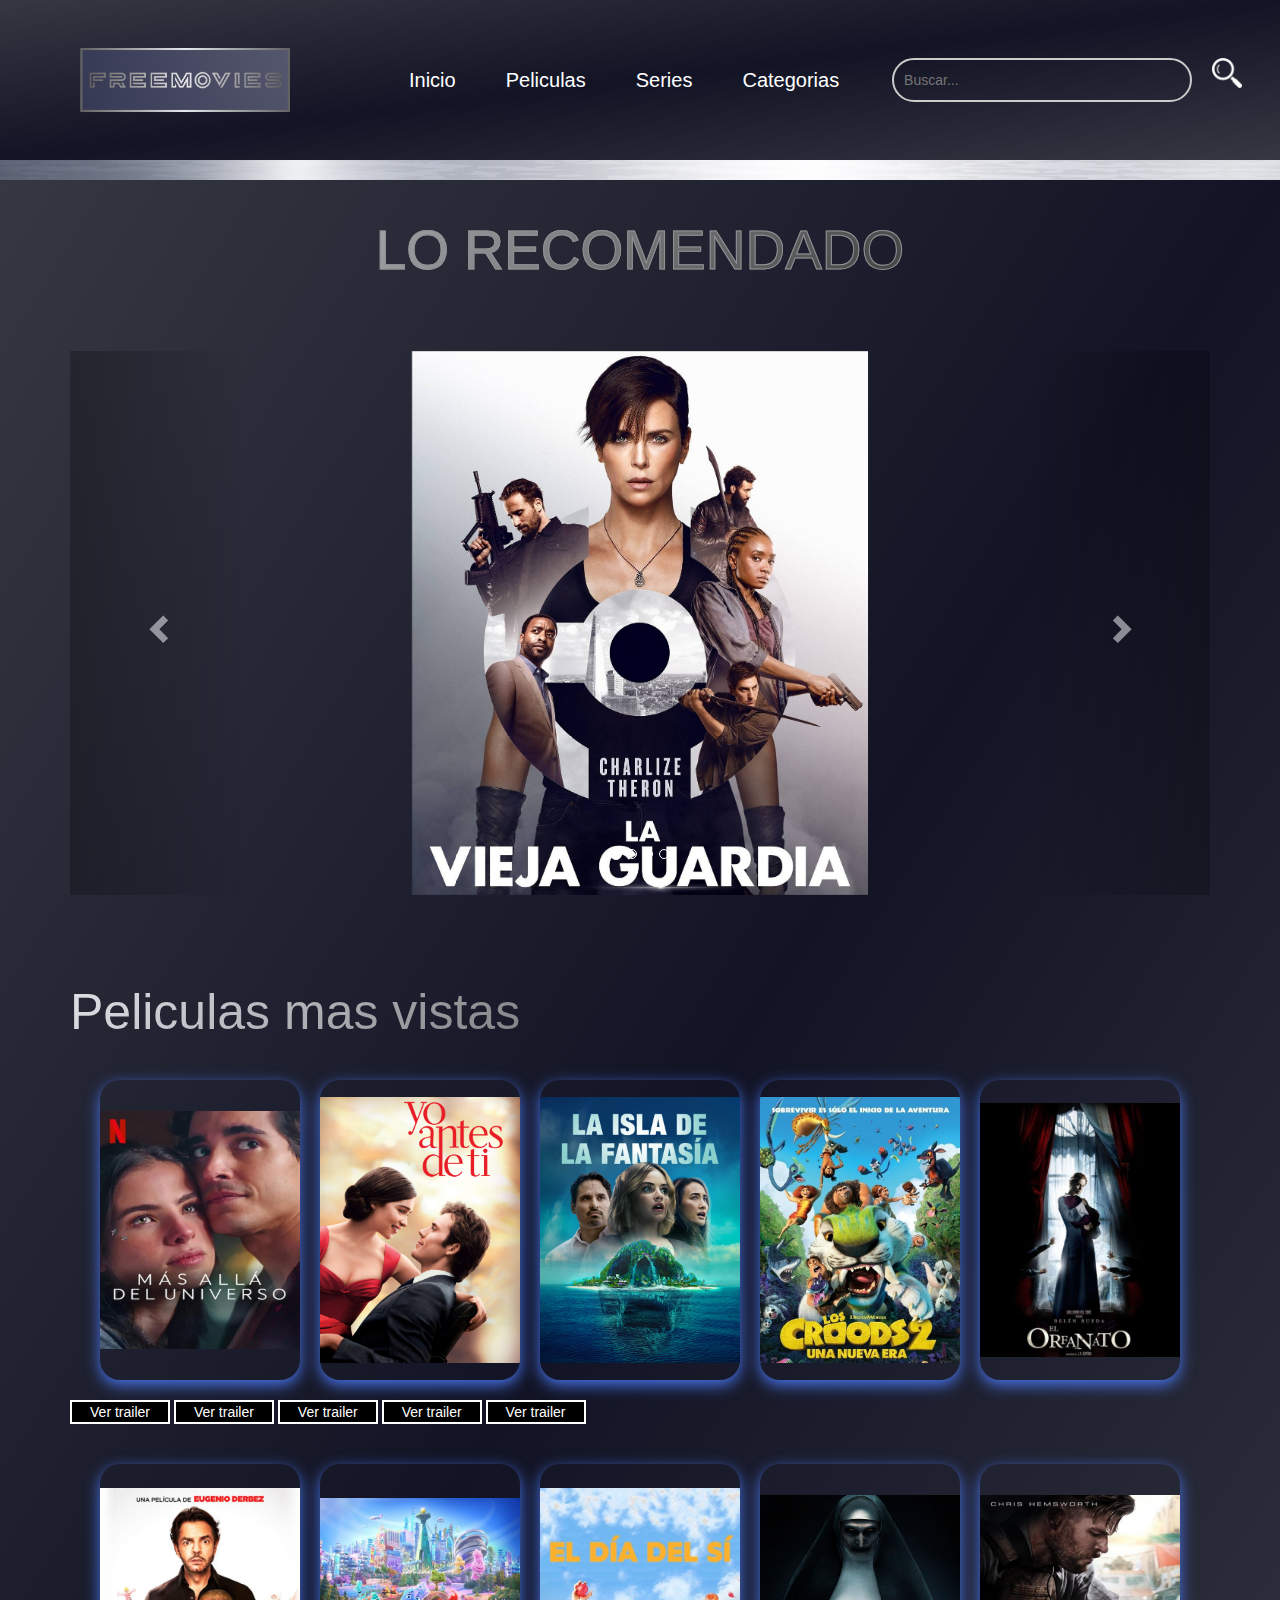
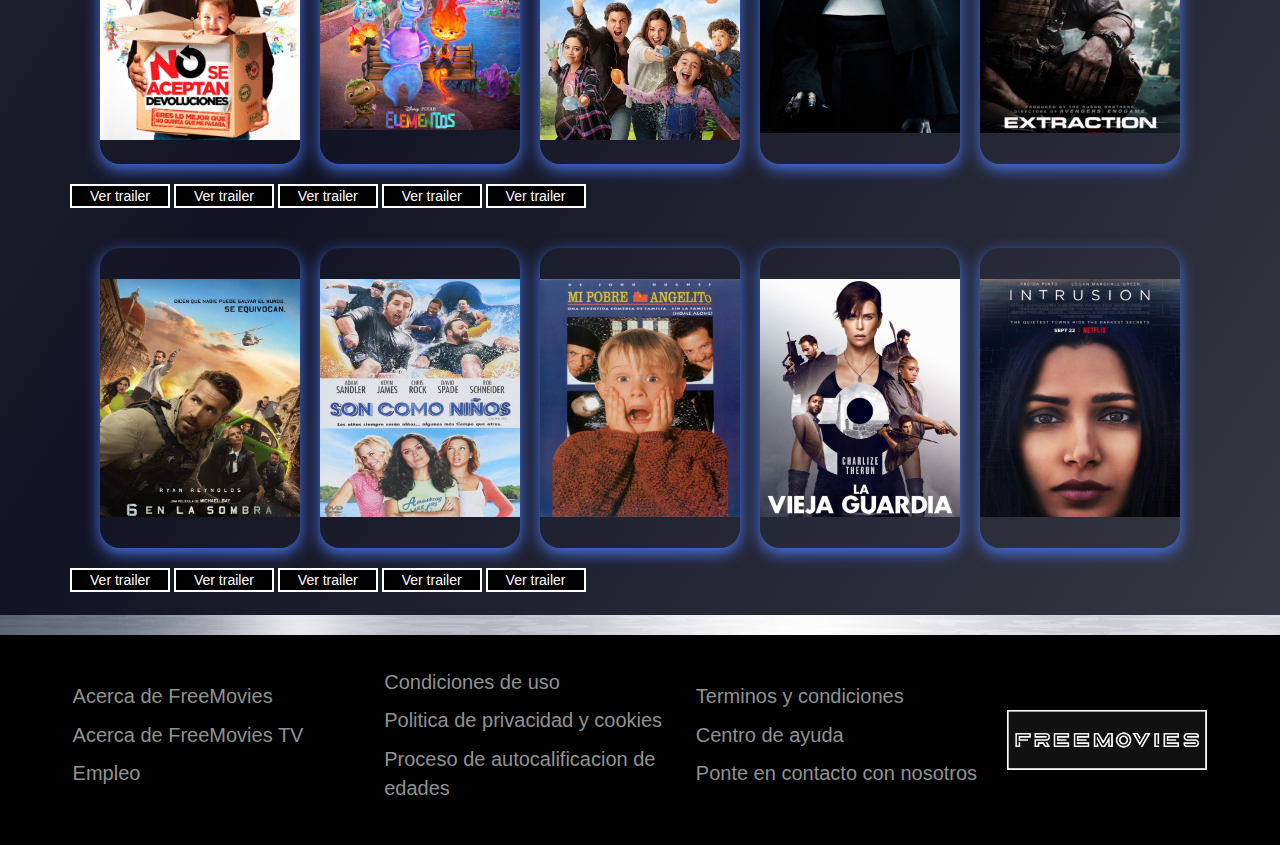
==== commit a6dc9c0b: "se hacen cambios en index.peliculas.series" ====
--- a/peliculas.html
+++ b/peliculas.html
@@ -18,7 +18,7 @@
   <header>
     <div class="header">
       <div class="containerLogo">
-        <a href="index.html">
+        <a href="intro.html">
           <img class="logo" src="imagenes/logo.png" alt="">
           <!-- <img class="logoCel" src="imagenes/webIcon.png" alt=""> -->
         </a>
@@ -60,18 +60,30 @@
           <a href="#" class="search-lupa"><img src="/imagenes/search.png" alt=""></a>
         </div>
 
-        <button id="abrir" class="abrir-menu"><img src="imagenes/menu.png" alt="" style="margin-right: 2rem;"></button>
+        <button id="abrir" class="abrir-menu"><img src="imagenes/menu.png" alt=""></button>
         <nav class="nav" id="nav">
           <button class="cerrar-menu" id="cerrar"><img src="imagenes/x.png" alt=""></button>
           <img class="imgMenu" src="imagenes/footer.png" alt="">
 
           <ul class="nav-list">
-            <input id="buscador" type="text" class="" placeholder="Buscar...">
+            <input type="text" class="" placeholder="Buscar...">
             <hr>
-            <li><a href="index.html">INICIO</a></li>
-            <li><a href="series.html">SERIES</a></li>
-            <li><a href="">CATEGORIAS</a></li>
-            <li><a href="">ABOUT</a></li>
+            <li><a href="index.html">Inicio </a></li>
+            <li><a href="peliculas.html">Peliculas</a></li>
+            <li><a href="series.html">Series</a></li>
+            <li><a href="">Categorias</a>
+              <ul>
+                <li><a href="/categorias/accion.html">Accion</a></li>
+                <li><a href="/categorias/comedia.html">Comedia</a></li>
+                <li><a href="/categorias/familiar.html">Familiar</a></li>
+                <li><a href="/categorias/infantil.html">Infantil</a></li>
+                <li><a href="/categorias/romance.html">Romance</a></li>
+                <li><a href="/categorias/suspenso.html">Suspenso</a></li>
+                <li><a href="/categorias/terror.html">Terror</a></li>
+              </ul>
+            
+            </li>
+            
             <hr>
           </ul>
         </nav>
@@ -126,7 +138,6 @@
           <h2>Peliculas mas vistas</h2>
         </div>
         <div class="boxesMovies">
-          <div class="boxMovie">
           <div id="boxProject" class="boxProject">
             <figure>
               <img src="imagenes/1.jpg" alt="">
@@ -134,21 +145,12 @@
                 <h3>Más allá del universo</h3>
                 <p>Mientras espera un trasplante de riñón, una joven pianista encuentra una conexión inesperada con su
                   médico, y el valor para cumplir sus sueños musicales.</p>
-              </div>
-            </figure>
-          </div>
-          <button class="open-modal" onclick="openModal('j82nrLNvplo')">Ver trailer</button>
-  
-          <div id="myModal" class="modal">
-            <div class="modal-content" style="background-color: rgb(48, 45, 45);">
-              <span class="close" style="color:white;" onclick="closeModal()">&times;</span>
-              <div class="video-container">
-                <iframe id="video" width="560" height="315" src="" frameborder="0" allowfullscreen></iframe>
-              </div>
-            </div>
-          </div>
-        </div>
-        <div class="boxMovie">
+
+              </div>
+            </figure>
+          </div>
+
+
           <div id="boxProject" class="boxProject">
             <figure>
               <img src="imagenes/2.jpeg" alt="">
@@ -160,18 +162,7 @@
               </div>
             </figure>
           </div>
-          <button class="open-modal" onclick="openModal('FRrc2X4Uzm4')">Ver trailer</button>
-  
-          <div id="myModal" class="modal">
-            <div class="modal-content">
-              <span class="close" onclick="closeModal()">&times;</span>
-              <div class="video-container">
-                <iframe id="video" width="560" height="315" src="" frameborder="0" allowfullscreen></iframe>
-              </div>
-            </div>
-          </div>
-        </div>
-        <div class="boxMovie">
+
           <div id="boxProject" class="boxProject">
             <figure>
               <img src="imagenes/3.jpeg" alt="">
@@ -183,18 +174,7 @@
               </div>
             </figure>
           </div>
-          <button class="open-modal" onclick="openModal('5rIytmXOO7Q')">Ver trailer</button>
-  
-          <div id="myModal" class="modal">
-            <div class="modal-content">
-              <span class="close" onclick="closeModal()">&times;</span>
-              <div class="video-container">
-                <iframe id="video" width="560" height="315" src="" frameborder="0" allowfullscreen></iframe>
-              </div>
-            </div>
-          </div>
-        </div>
-        <div class="boxMovie">
+
           <div id="boxProject" class="boxProject">
             <figure>
               <img src="imagenes/4.jpeg" alt="">
@@ -205,43 +185,73 @@
               </div>
             </figure>
           </div>
-          <button class="open-modal" onclick="openModal('tplddmYEgMM')">Ver trailer</button>
-  
-          <div id="myModal" class="modal">
-            <div class="modal-content">
-              <span class="close" onclick="closeModal()">&times;</span>
-              <div class="video-container">
-                <iframe id="video" width="560" height="315" src="" frameborder="0" allowfullscreen></iframe>
-              </div>
-            </div>
-          </div>
-        </div>
-        <div class="boxMovie">
           <div id="boxProject" class="boxProject">
             <figure>
               <img src="imagenes/5.jpeg" alt="">
               <div class="capa">
                 <h3>El orfanato</h3>
                 <p>Laura regresa al orfanato de su infancia para abrir una residencia para niños discapacitados. Sin
-                  embargo, su hijo desaparece y meses después, escucha voces de espíritus que cree que pueden ayudarla
-                  a encontrarlo.</p>
-              </div>
-            </figure>
+                  embargo, su hijo desaparece y meses después, escucha voces de espíritus que cree que pueden ayudarla a
+                  encontrarlo.</p>
+              </div>
+            </figure>
+          </div>
+
+
+        </div>
+        <div class="contentTrailer">
+          <button class="open-modal" onclick="openModal('j82nrLNvplo')">Ver trailer</button>
+
+          <div id="myModal" class="modal">
+            <div class="modal-content">
+              <span class="close" onclick="closeModal()">&times;</span>
+              <div class="video-container">
+                <iframe id="video" width="560" height="315" src="" frameborder="0" allowfullscreen></iframe>
+              </div>
+            </div>
+          </div>
+          <button class="open-modal" onclick="openModal('FRrc2X4Uzm4')">Ver trailer</button>
+
+          <div id="myModal" class="modal">
+            <div class="modal-content">
+              <span class="close" onclick="closeModal()">&times;</span>
+              <div class="video-container">
+                <iframe id="video" width="560" height="315" src="" frameborder="0" allowfullscreen></iframe>
+              </div>
+            </div>
+          </div>
+          <button class="open-modal" onclick="openModal('5rIytmXOO7Q')">Ver trailer</button>
+
+          <div id="myModal" class="modal">
+            <div class="modal-content">
+              <span class="close" onclick="closeModal()">&times;</span>
+              <div class="video-container">
+                <iframe id="video" width="560" height="315" src="" frameborder="0" allowfullscreen></iframe>
+              </div>
+            </div>
+          </div>
+          <button class="open-modal" onclick="openModal('tplddmYEgMM')">Ver trailer</button>
+
+          <div id="myModal" class="modal">
+            <div class="modal-content">
+              <span class="close" onclick="closeModal()">&times;</span>
+              <div class="video-container">
+                <iframe id="video" width="560" height="315" src="" frameborder="0" allowfullscreen></iframe>
+              </div>
+            </div>
           </div>
           <button class="open-modal" onclick="openModal('9qjHkkffOx8')">Ver trailer</button>
-  
-          <div id="myModal" class="modal">
-            <div class="modal-content">
-              <span class="close" onclick="closeModal()">&times;</span>
-              <div class="video-container">
-                <iframe id="video" width="560" height="315" src="" frameborder="0" allowfullscreen></iframe>
-              </div>
-            </div>
-          </div>
-        </div>
+
+          <div id="myModal" class="modal">
+            <div class="modal-content">
+              <span class="close" onclick="closeModal()">&times;</span>
+              <div class="video-container">
+                <iframe id="video" width="560" height="315" src="" frameborder="0" allowfullscreen></iframe>
+              </div>
+            </div>
+          </div>
         </div>
         <div class="boxesMovies">
-          <div class="boxMovie">
           <div id="boxProject" class="boxProject">
             <figure>
               <img src="imagenes/6.jpeg" alt="">
@@ -252,18 +262,6 @@
               </div>
             </figure>
           </div>
-          <button class="open-modal" onclick="openModal('yTvyNBtrOY4')">Ver trailer</button>
-
-          <div id="myModal" class="modal">
-            <div class="modal-content">
-              <span class="close" onclick="closeModal()">&times;</span>
-              <div class="video-container">
-                <iframe id="video" width="560" height="315" src="" frameborder="0" allowfullscreen></iframe>
-              </div>
-            </div>
-          </div>
-        </div>
-        <div class="boxMovie">
           <div id="boxProject" class="boxProject">
             <figure>
               <img src="imagenes/7.jpeg" alt="">
@@ -274,18 +272,6 @@
               </div>
             </figure>
           </div>
-          <button class="open-modal" onclick="openModal('MgzHRIeaOL8')">Ver trailer</button>
-
-          <div id="myModal" class="modal">
-            <div class="modal-content">
-              <span class="close" onclick="closeModal()">&times;</span>
-              <div class="video-container">
-                <iframe id="video" width="560" height="315" src="" frameborder="0" allowfullscreen></iframe>
-              </div>
-            </div>
-          </div>
-        </div>
-        <div class="boxMovie">
           <div id="boxProject" class="boxProject">
             <figure>
               <img src="imagenes/8.jpeg" alt="">
@@ -296,18 +282,6 @@
               </div>
             </figure>
           </div>
-          <button class="open-modal" onclick="openModal('4J0Of6wqzxk')">Ver trailer</button>
-
-          <div id="myModal" class="modal">
-            <div class="modal-content">
-              <span class="close" onclick="closeModal()">&times;</span>
-              <div class="video-container">
-                <iframe id="video" width="560" height="315" src="" frameborder="0" allowfullscreen></iframe>
-              </div>
-            </div>
-          </div>
-        </div>
-        <div class="boxMovie">
           <div id="boxProject" class="boxProject">
             <figure>
               <img src="imagenes/9.jpeg" alt="">
@@ -318,18 +292,6 @@
               </div>
             </figure>
           </div>
-          <button class="open-modal" onclick="openModal('pdrPvHulyUY')">Ver trailer</button>
-
-          <div id="myModal" class="modal">
-            <div class="modal-content">
-              <span class="close" onclick="closeModal()">&times;</span>
-              <div class="video-container">
-                <iframe id="video" width="560" height="315" src="" frameborder="0" allowfullscreen></iframe>
-              </div>
-            </div>
-          </div>
-        </div>
-        <div class="boxMovie">
           <div id="boxProject" class="boxProject">
             <figure>
               <img src="imagenes/10.jpeg" alt="">
@@ -340,7 +302,48 @@
               </div>
             </figure>
           </div>
-          
+        </div>
+        <div class="contentTrailer">
+          <button class="open-modal" onclick="openModal('yTvyNBtrOY4')">Ver trailer</button>
+
+          <div id="myModal" class="modal">
+            <div class="modal-content">
+              <span class="close" onclick="closeModal()">&times;</span>
+              <div class="video-container">
+                <iframe id="video" width="560" height="315" src="" frameborder="0" allowfullscreen></iframe>
+              </div>
+            </div>
+          </div>
+          <button class="open-modal" onclick="openModal('MgzHRIeaOL8')">Ver trailer</button>
+
+          <div id="myModal" class="modal">
+            <div class="modal-content">
+              <span class="close" onclick="closeModal()">&times;</span>
+              <div class="video-container">
+                <iframe id="video" width="560" height="315" src="" frameborder="0" allowfullscreen></iframe>
+              </div>
+            </div>
+          </div>
+          <button class="open-modal" onclick="openModal('4J0Of6wqzxk')">Ver trailer</button>
+
+          <div id="myModal" class="modal">
+            <div class="modal-content">
+              <span class="close" onclick="closeModal()">&times;</span>
+              <div class="video-container">
+                <iframe id="video" width="560" height="315" src="" frameborder="0" allowfullscreen></iframe>
+              </div>
+            </div>
+          </div>
+          <button class="open-modal" onclick="openModal('pdrPvHulyUY')">Ver trailer</button>
+
+          <div id="myModal" class="modal">
+            <div class="modal-content">
+              <span class="close" onclick="closeModal()">&times;</span>
+              <div class="video-container">
+                <iframe id="video" width="560" height="315" src="" frameborder="0" allowfullscreen></iframe>
+              </div>
+            </div>
+          </div>
           <button class="open-modal" onclick="openModal('MPywd1FVFd0')">Ver trailer</button>
 
           <div id="myModal" class="modal">
@@ -351,11 +354,9 @@
               </div>
             </div>
           </div>
-        </div>
-        </div>
-        
+
+        </div>
         <div class="boxesMovies">
-          <div class="boxMovie">
           <div id="boxProject" class="boxProject">
             <figure>
               <img src="imagenes/11.jpeg" alt="">
@@ -366,18 +367,6 @@
               </div>
             </figure>
           </div>
-          <button class="open-modal" onclick="openModal('umy5STfwMj0')">Ver trailer</button>
-
-          <div id="myModal" class="modal">
-            <div class="modal-content">
-              <span class="close" onclick="closeModal()">&times;</span>
-              <div class="video-container">
-                <iframe id="video" width="560" height="315" src="" frameborder="0" allowfullscreen></iframe>
-              </div>
-            </div>
-          </div>
-        </div>
-        <div class="boxMovie">
           <div id="boxProject" class="boxProject">
             <figure>
               <img src="imagenes/12.jpeg" alt="">
@@ -388,18 +377,6 @@
               </div>
             </figure>
           </div>
-          <button class="open-modal" onclick="openModal('yMEDiKD7cyE')">Ver trailer</button>
-
-          <div id="myModal" class="modal">
-            <div class="modal-content">
-              <span class="close" onclick="closeModal()">&times;</span>
-              <div class="video-container">
-                <iframe id="video" width="560" height="315" src="" frameborder="0" allowfullscreen></iframe>
-              </div>
-            </div>
-          </div>
-        </div>
-        <div class="boxMovie">
           <div id="boxProject" class="boxProject">
             <figure>
               <img src="imagenes/13.jpeg" alt="">
@@ -410,18 +387,6 @@
               </div>
             </figure>
           </div>
-          <button class="open-modal" onclick="openModal('I-zoVUYHPMM')">Ver trailer</button>
-
-          <div id="myModal" class="modal">
-            <div class="modal-content">
-              <span class="close" onclick="closeModal()">&times;</span>
-              <div class="video-container">
-                <iframe id="video" width="560" height="315" src="" frameborder="0" allowfullscreen></iframe>
-              </div>
-            </div>
-          </div>
-        </div>
-        <div class="boxMovie">
           <div id="boxProject" class="boxProject">
             <figure>
               <img src="imagenes/14.png" alt="">
@@ -432,18 +397,6 @@
               </div>
             </figure>
           </div>
-          <button class="open-modal" onclick="openModal('OCDhMOrCEoc')">Ver trailer</button>
-
-          <div id="myModal" class="modal">
-            <div class="modal-content">
-              <span class="close" onclick="closeModal()">&times;</span>
-              <div class="video-container">
-                <iframe id="video" width="560" height="315" src="" frameborder="0" allowfullscreen></iframe>
-              </div>
-            </div>
-          </div>
-        </div>
-        <div class="boxMovie">
           <div id="boxProject" class="boxProject">
             <figure>
               <img src="imagenes/15.jpg" alt="">
@@ -454,6 +407,48 @@
               </div>
             </figure>
           </div>
+        </div>
+        <div class="contentTrailer">
+          <button class="open-modal" onclick="openModal('umy5STfwMj0')">Ver trailer</button>
+
+          <div id="myModal" class="modal">
+            <div class="modal-content">
+              <span class="close" onclick="closeModal()">&times;</span>
+              <div class="video-container">
+                <iframe id="video" width="560" height="315" src="" frameborder="0" allowfullscreen></iframe>
+              </div>
+            </div>
+          </div>
+          <button class="open-modal" onclick="openModal('yMEDiKD7cyE')">Ver trailer</button>
+
+          <div id="myModal" class="modal">
+            <div class="modal-content">
+              <span class="close" onclick="closeModal()">&times;</span>
+              <div class="video-container">
+                <iframe id="video" width="560" height="315" src="" frameborder="0" allowfullscreen></iframe>
+              </div>
+            </div>
+          </div>
+          <button class="open-modal" onclick="openModal('I-zoVUYHPMM')">Ver trailer</button>
+
+          <div id="myModal" class="modal">
+            <div class="modal-content">
+              <span class="close" onclick="closeModal()">&times;</span>
+              <div class="video-container">
+                <iframe id="video" width="560" height="315" src="" frameborder="0" allowfullscreen></iframe>
+              </div>
+            </div>
+          </div>
+          <button class="open-modal" onclick="openModal('OCDhMOrCEoc')">Ver trailer</button>
+
+          <div id="myModal" class="modal">
+            <div class="modal-content">
+              <span class="close" onclick="closeModal()">&times;</span>
+              <div class="video-container">
+                <iframe id="video" width="560" height="315" src="" frameborder="0" allowfullscreen></iframe>
+              </div>
+            </div>
+          </div>
           <button class="open-modal" onclick="openModal('DTUsaltziFA')">Ver trailer</button>
 
           <div id="myModal" class="modal">
@@ -464,9 +459,9 @@
               </div>
             </div>
           </div>
-          </div>
-        </div>
-      
+
+
+        </div>
       </section>
       <br><br><br><br><br><br>
     </div>
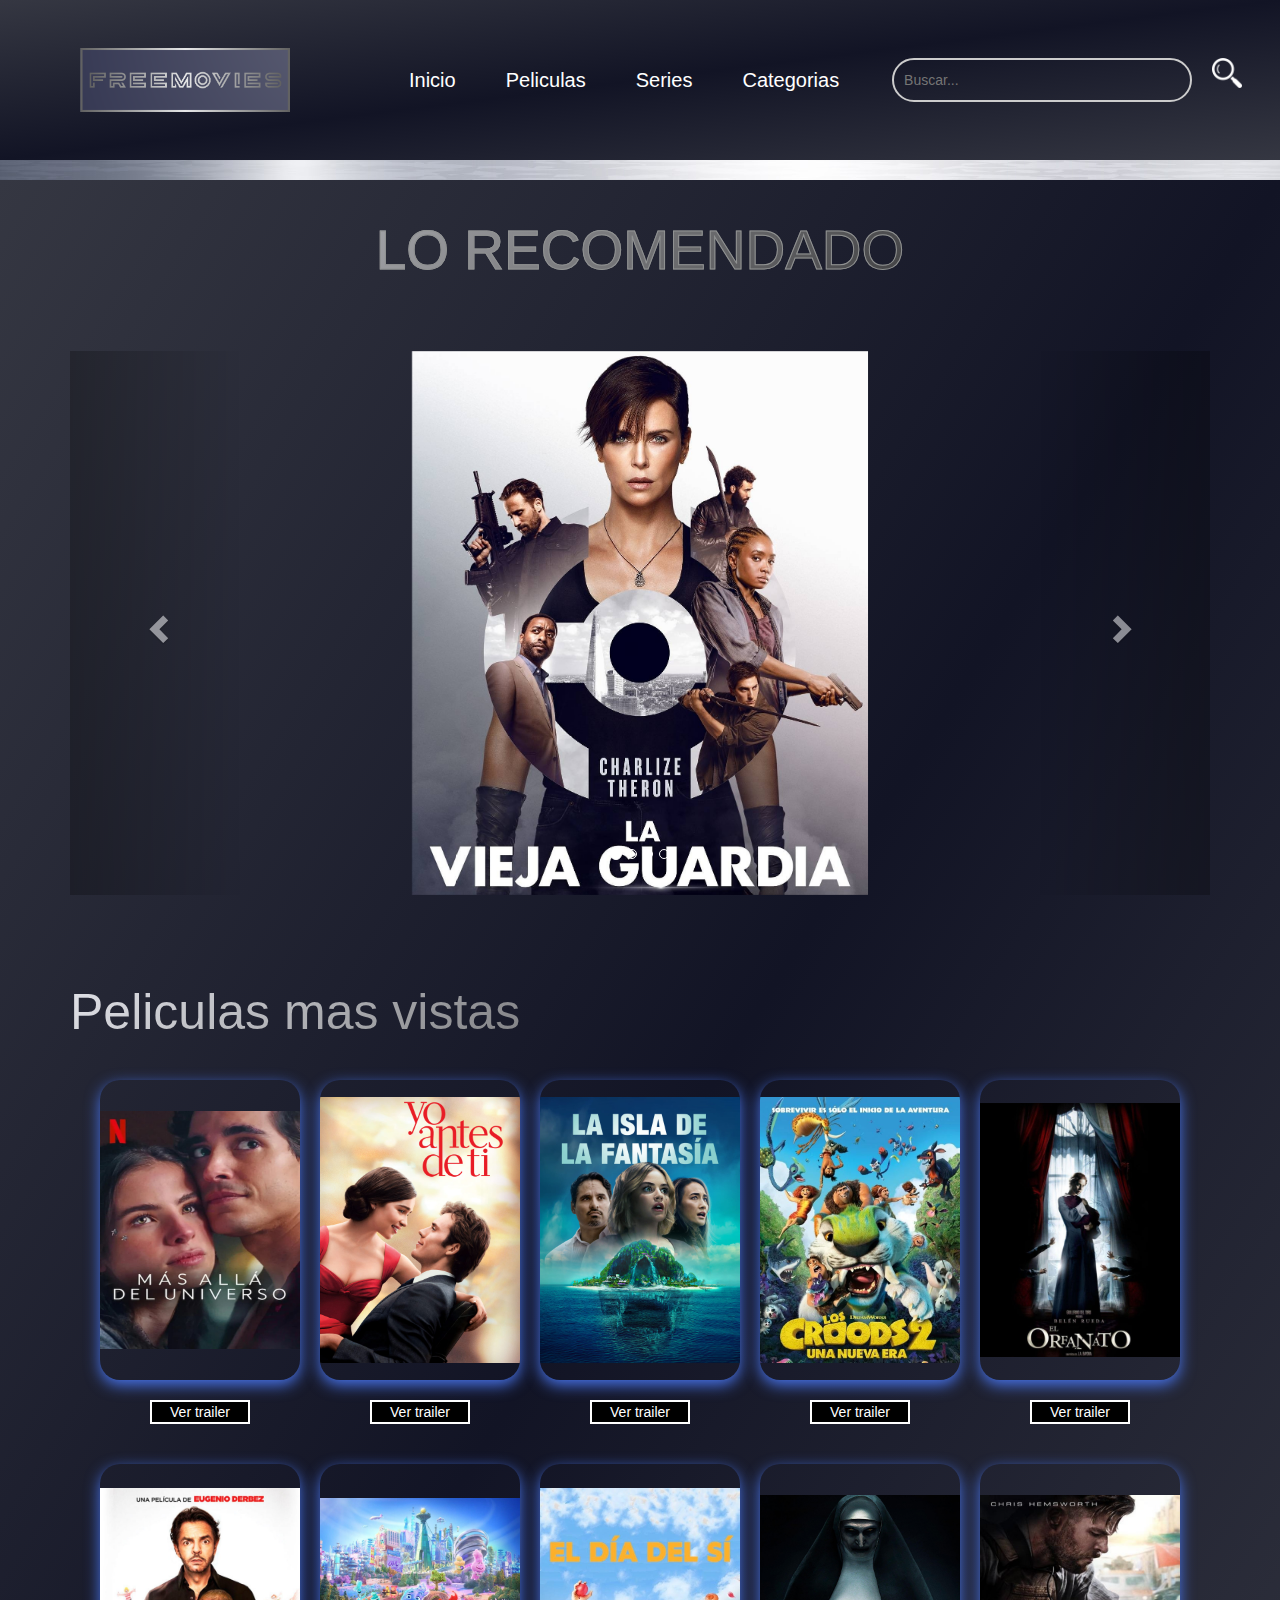
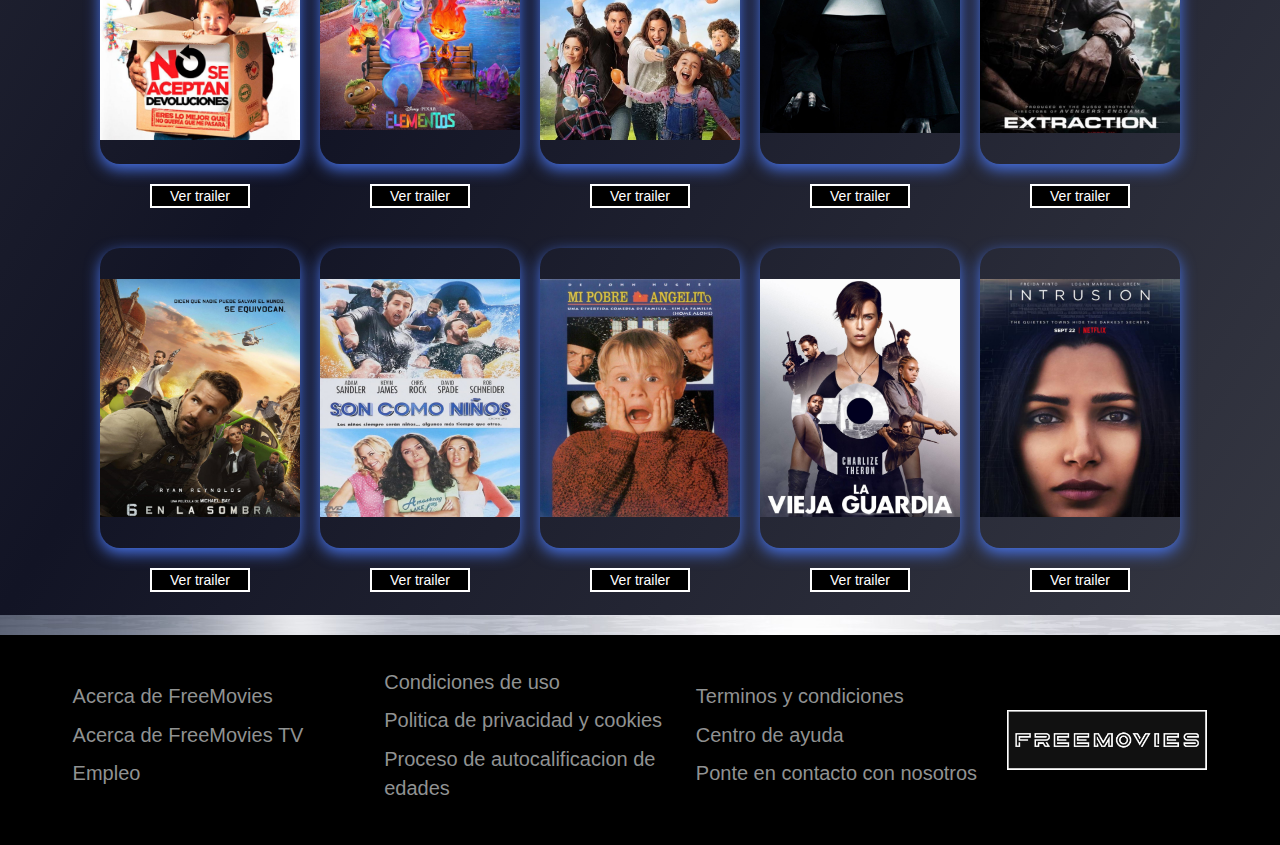
==== commit b4d185bb: "Merge branch 'develop' into feature/main" ====
--- a/peliculas.html
+++ b/peliculas.html
@@ -18,7 +18,7 @@
   <header>
     <div class="header">
       <div class="containerLogo">
-        <a href="intro.html">
+        <a href="index.html">
           <img class="logo" src="imagenes/logo.png" alt="">
           <!-- <img class="logoCel" src="imagenes/webIcon.png" alt=""> -->
         </a>
@@ -60,14 +60,15 @@
           <a href="#" class="search-lupa"><img src="/imagenes/search.png" alt=""></a>
         </div>
 
-        <button id="abrir" class="abrir-menu"><img src="imagenes/menu.png" alt=""></button>
+        <button id="abrir" class="abrir-menu"><img src="imagenes/menu.png" alt="" style="margin-right: 2rem;"></button>
         <nav class="nav" id="nav">
           <button class="cerrar-menu" id="cerrar"><img src="imagenes/x.png" alt=""></button>
           <img class="imgMenu" src="imagenes/footer.png" alt="">
 
           <ul class="nav-list">
-            <input type="text" class="" placeholder="Buscar...">
+            <input id="buscador" type="text" class="" placeholder="Buscar...">
             <hr>
+
             <li><a href="index.html">Inicio </a></li>
             <li><a href="peliculas.html">Peliculas</a></li>
             <li><a href="series.html">Series</a></li>
@@ -84,6 +85,9 @@
             
             </li>
             
+
+            
+
             <hr>
           </ul>
         </nav>
@@ -138,6 +142,7 @@
           <h2>Peliculas mas vistas</h2>
         </div>
         <div class="boxesMovies">
+          <div class="boxMovie">
           <div id="boxProject" class="boxProject">
             <figure>
               <img src="imagenes/1.jpg" alt="">
@@ -145,12 +150,21 @@
                 <h3>Más allá del universo</h3>
                 <p>Mientras espera un trasplante de riñón, una joven pianista encuentra una conexión inesperada con su
                   médico, y el valor para cumplir sus sueños musicales.</p>
-
-              </div>
-            </figure>
-          </div>
-
-
+              </div>
+            </figure>
+          </div>
+          <button class="open-modal" onclick="openModal('j82nrLNvplo')">Ver trailer</button>
+  
+          <div id="myModal" class="modal">
+            <div class="modal-content" style="background-color: rgb(48, 45, 45);">
+              <span class="close" style="color:white;" onclick="closeModal()">&times;</span>
+              <div class="video-container">
+                <iframe id="video" width="560" height="315" src="" frameborder="0" allowfullscreen></iframe>
+              </div>
+            </div>
+          </div>
+        </div>
+        <div class="boxMovie">
           <div id="boxProject" class="boxProject">
             <figure>
               <img src="imagenes/2.jpeg" alt="">
@@ -162,7 +176,18 @@
               </div>
             </figure>
           </div>
-
+          <button class="open-modal" onclick="openModal('FRrc2X4Uzm4')">Ver trailer</button>
+  
+          <div id="myModal" class="modal">
+            <div class="modal-content">
+              <span class="close" onclick="closeModal()">&times;</span>
+              <div class="video-container">
+                <iframe id="video" width="560" height="315" src="" frameborder="0" allowfullscreen></iframe>
+              </div>
+            </div>
+          </div>
+        </div>
+        <div class="boxMovie">
           <div id="boxProject" class="boxProject">
             <figure>
               <img src="imagenes/3.jpeg" alt="">
@@ -174,7 +199,18 @@
               </div>
             </figure>
           </div>
-
+          <button class="open-modal" onclick="openModal('5rIytmXOO7Q')">Ver trailer</button>
+  
+          <div id="myModal" class="modal">
+            <div class="modal-content">
+              <span class="close" onclick="closeModal()">&times;</span>
+              <div class="video-container">
+                <iframe id="video" width="560" height="315" src="" frameborder="0" allowfullscreen></iframe>
+              </div>
+            </div>
+          </div>
+        </div>
+        <div class="boxMovie">
           <div id="boxProject" class="boxProject">
             <figure>
               <img src="imagenes/4.jpeg" alt="">
@@ -185,73 +221,43 @@
               </div>
             </figure>
           </div>
+          <button class="open-modal" onclick="openModal('tplddmYEgMM')">Ver trailer</button>
+  
+          <div id="myModal" class="modal">
+            <div class="modal-content">
+              <span class="close" onclick="closeModal()">&times;</span>
+              <div class="video-container">
+                <iframe id="video" width="560" height="315" src="" frameborder="0" allowfullscreen></iframe>
+              </div>
+            </div>
+          </div>
+        </div>
+        <div class="boxMovie">
           <div id="boxProject" class="boxProject">
             <figure>
               <img src="imagenes/5.jpeg" alt="">
               <div class="capa">
                 <h3>El orfanato</h3>
                 <p>Laura regresa al orfanato de su infancia para abrir una residencia para niños discapacitados. Sin
-                  embargo, su hijo desaparece y meses después, escucha voces de espíritus que cree que pueden ayudarla a
-                  encontrarlo.</p>
-              </div>
-            </figure>
-          </div>
-
-
-        </div>
-        <div class="contentTrailer">
-          <button class="open-modal" onclick="openModal('j82nrLNvplo')">Ver trailer</button>
-
-          <div id="myModal" class="modal">
-            <div class="modal-content">
-              <span class="close" onclick="closeModal()">&times;</span>
-              <div class="video-container">
-                <iframe id="video" width="560" height="315" src="" frameborder="0" allowfullscreen></iframe>
-              </div>
-            </div>
-          </div>
-          <button class="open-modal" onclick="openModal('FRrc2X4Uzm4')">Ver trailer</button>
-
-          <div id="myModal" class="modal">
-            <div class="modal-content">
-              <span class="close" onclick="closeModal()">&times;</span>
-              <div class="video-container">
-                <iframe id="video" width="560" height="315" src="" frameborder="0" allowfullscreen></iframe>
-              </div>
-            </div>
-          </div>
-          <button class="open-modal" onclick="openModal('5rIytmXOO7Q')">Ver trailer</button>
-
-          <div id="myModal" class="modal">
-            <div class="modal-content">
-              <span class="close" onclick="closeModal()">&times;</span>
-              <div class="video-container">
-                <iframe id="video" width="560" height="315" src="" frameborder="0" allowfullscreen></iframe>
-              </div>
-            </div>
-          </div>
-          <button class="open-modal" onclick="openModal('tplddmYEgMM')">Ver trailer</button>
-
-          <div id="myModal" class="modal">
-            <div class="modal-content">
-              <span class="close" onclick="closeModal()">&times;</span>
-              <div class="video-container">
-                <iframe id="video" width="560" height="315" src="" frameborder="0" allowfullscreen></iframe>
-              </div>
-            </div>
+                  embargo, su hijo desaparece y meses después, escucha voces de espíritus que cree que pueden ayudarla
+                  a encontrarlo.</p>
+              </div>
+            </figure>
           </div>
           <button class="open-modal" onclick="openModal('9qjHkkffOx8')">Ver trailer</button>
-
-          <div id="myModal" class="modal">
-            <div class="modal-content">
-              <span class="close" onclick="closeModal()">&times;</span>
-              <div class="video-container">
-                <iframe id="video" width="560" height="315" src="" frameborder="0" allowfullscreen></iframe>
-              </div>
-            </div>
-          </div>
+  
+          <div id="myModal" class="modal">
+            <div class="modal-content">
+              <span class="close" onclick="closeModal()">&times;</span>
+              <div class="video-container">
+                <iframe id="video" width="560" height="315" src="" frameborder="0" allowfullscreen></iframe>
+              </div>
+            </div>
+          </div>
+        </div>
         </div>
         <div class="boxesMovies">
+          <div class="boxMovie">
           <div id="boxProject" class="boxProject">
             <figure>
               <img src="imagenes/6.jpeg" alt="">
@@ -262,6 +268,18 @@
               </div>
             </figure>
           </div>
+          <button class="open-modal" onclick="openModal('yTvyNBtrOY4')">Ver trailer</button>
+
+          <div id="myModal" class="modal">
+            <div class="modal-content">
+              <span class="close" onclick="closeModal()">&times;</span>
+              <div class="video-container">
+                <iframe id="video" width="560" height="315" src="" frameborder="0" allowfullscreen></iframe>
+              </div>
+            </div>
+          </div>
+        </div>
+        <div class="boxMovie">
           <div id="boxProject" class="boxProject">
             <figure>
               <img src="imagenes/7.jpeg" alt="">
@@ -272,6 +290,18 @@
               </div>
             </figure>
           </div>
+          <button class="open-modal" onclick="openModal('MgzHRIeaOL8')">Ver trailer</button>
+
+          <div id="myModal" class="modal">
+            <div class="modal-content">
+              <span class="close" onclick="closeModal()">&times;</span>
+              <div class="video-container">
+                <iframe id="video" width="560" height="315" src="" frameborder="0" allowfullscreen></iframe>
+              </div>
+            </div>
+          </div>
+        </div>
+        <div class="boxMovie">
           <div id="boxProject" class="boxProject">
             <figure>
               <img src="imagenes/8.jpeg" alt="">
@@ -282,6 +312,18 @@
               </div>
             </figure>
           </div>
+          <button class="open-modal" onclick="openModal('4J0Of6wqzxk')">Ver trailer</button>
+
+          <div id="myModal" class="modal">
+            <div class="modal-content">
+              <span class="close" onclick="closeModal()">&times;</span>
+              <div class="video-container">
+                <iframe id="video" width="560" height="315" src="" frameborder="0" allowfullscreen></iframe>
+              </div>
+            </div>
+          </div>
+        </div>
+        <div class="boxMovie">
           <div id="boxProject" class="boxProject">
             <figure>
               <img src="imagenes/9.jpeg" alt="">
@@ -292,6 +334,18 @@
               </div>
             </figure>
           </div>
+          <button class="open-modal" onclick="openModal('pdrPvHulyUY')">Ver trailer</button>
+
+          <div id="myModal" class="modal">
+            <div class="modal-content">
+              <span class="close" onclick="closeModal()">&times;</span>
+              <div class="video-container">
+                <iframe id="video" width="560" height="315" src="" frameborder="0" allowfullscreen></iframe>
+              </div>
+            </div>
+          </div>
+        </div>
+        <div class="boxMovie">
           <div id="boxProject" class="boxProject">
             <figure>
               <img src="imagenes/10.jpeg" alt="">
@@ -302,48 +356,7 @@
               </div>
             </figure>
           </div>
-        </div>
-        <div class="contentTrailer">
-          <button class="open-modal" onclick="openModal('yTvyNBtrOY4')">Ver trailer</button>
-
-          <div id="myModal" class="modal">
-            <div class="modal-content">
-              <span class="close" onclick="closeModal()">&times;</span>
-              <div class="video-container">
-                <iframe id="video" width="560" height="315" src="" frameborder="0" allowfullscreen></iframe>
-              </div>
-            </div>
-          </div>
-          <button class="open-modal" onclick="openModal('MgzHRIeaOL8')">Ver trailer</button>
-
-          <div id="myModal" class="modal">
-            <div class="modal-content">
-              <span class="close" onclick="closeModal()">&times;</span>
-              <div class="video-container">
-                <iframe id="video" width="560" height="315" src="" frameborder="0" allowfullscreen></iframe>
-              </div>
-            </div>
-          </div>
-          <button class="open-modal" onclick="openModal('4J0Of6wqzxk')">Ver trailer</button>
-
-          <div id="myModal" class="modal">
-            <div class="modal-content">
-              <span class="close" onclick="closeModal()">&times;</span>
-              <div class="video-container">
-                <iframe id="video" width="560" height="315" src="" frameborder="0" allowfullscreen></iframe>
-              </div>
-            </div>
-          </div>
-          <button class="open-modal" onclick="openModal('pdrPvHulyUY')">Ver trailer</button>
-
-          <div id="myModal" class="modal">
-            <div class="modal-content">
-              <span class="close" onclick="closeModal()">&times;</span>
-              <div class="video-container">
-                <iframe id="video" width="560" height="315" src="" frameborder="0" allowfullscreen></iframe>
-              </div>
-            </div>
-          </div>
+          
           <button class="open-modal" onclick="openModal('MPywd1FVFd0')">Ver trailer</button>
 
           <div id="myModal" class="modal">
@@ -354,9 +367,11 @@
               </div>
             </div>
           </div>
-
-        </div>
+        </div>
+        </div>
+        
         <div class="boxesMovies">
+          <div class="boxMovie">
           <div id="boxProject" class="boxProject">
             <figure>
               <img src="imagenes/11.jpeg" alt="">
@@ -367,6 +382,18 @@
               </div>
             </figure>
           </div>
+          <button class="open-modal" onclick="openModal('umy5STfwMj0')">Ver trailer</button>
+
+          <div id="myModal" class="modal">
+            <div class="modal-content">
+              <span class="close" onclick="closeModal()">&times;</span>
+              <div class="video-container">
+                <iframe id="video" width="560" height="315" src="" frameborder="0" allowfullscreen></iframe>
+              </div>
+            </div>
+          </div>
+        </div>
+        <div class="boxMovie">
           <div id="boxProject" class="boxProject">
             <figure>
               <img src="imagenes/12.jpeg" alt="">
@@ -377,6 +404,18 @@
               </div>
             </figure>
           </div>
+          <button class="open-modal" onclick="openModal('yMEDiKD7cyE')">Ver trailer</button>
+
+          <div id="myModal" class="modal">
+            <div class="modal-content">
+              <span class="close" onclick="closeModal()">&times;</span>
+              <div class="video-container">
+                <iframe id="video" width="560" height="315" src="" frameborder="0" allowfullscreen></iframe>
+              </div>
+            </div>
+          </div>
+        </div>
+        <div class="boxMovie">
           <div id="boxProject" class="boxProject">
             <figure>
               <img src="imagenes/13.jpeg" alt="">
@@ -387,6 +426,18 @@
               </div>
             </figure>
           </div>
+          <button class="open-modal" onclick="openModal('I-zoVUYHPMM')">Ver trailer</button>
+
+          <div id="myModal" class="modal">
+            <div class="modal-content">
+              <span class="close" onclick="closeModal()">&times;</span>
+              <div class="video-container">
+                <iframe id="video" width="560" height="315" src="" frameborder="0" allowfullscreen></iframe>
+              </div>
+            </div>
+          </div>
+        </div>
+        <div class="boxMovie">
           <div id="boxProject" class="boxProject">
             <figure>
               <img src="imagenes/14.png" alt="">
@@ -397,6 +448,18 @@
               </div>
             </figure>
           </div>
+          <button class="open-modal" onclick="openModal('OCDhMOrCEoc')">Ver trailer</button>
+
+          <div id="myModal" class="modal">
+            <div class="modal-content">
+              <span class="close" onclick="closeModal()">&times;</span>
+              <div class="video-container">
+                <iframe id="video" width="560" height="315" src="" frameborder="0" allowfullscreen></iframe>
+              </div>
+            </div>
+          </div>
+        </div>
+        <div class="boxMovie">
           <div id="boxProject" class="boxProject">
             <figure>
               <img src="imagenes/15.jpg" alt="">
@@ -407,48 +470,6 @@
               </div>
             </figure>
           </div>
-        </div>
-        <div class="contentTrailer">
-          <button class="open-modal" onclick="openModal('umy5STfwMj0')">Ver trailer</button>
-
-          <div id="myModal" class="modal">
-            <div class="modal-content">
-              <span class="close" onclick="closeModal()">&times;</span>
-              <div class="video-container">
-                <iframe id="video" width="560" height="315" src="" frameborder="0" allowfullscreen></iframe>
-              </div>
-            </div>
-          </div>
-          <button class="open-modal" onclick="openModal('yMEDiKD7cyE')">Ver trailer</button>
-
-          <div id="myModal" class="modal">
-            <div class="modal-content">
-              <span class="close" onclick="closeModal()">&times;</span>
-              <div class="video-container">
-                <iframe id="video" width="560" height="315" src="" frameborder="0" allowfullscreen></iframe>
-              </div>
-            </div>
-          </div>
-          <button class="open-modal" onclick="openModal('I-zoVUYHPMM')">Ver trailer</button>
-
-          <div id="myModal" class="modal">
-            <div class="modal-content">
-              <span class="close" onclick="closeModal()">&times;</span>
-              <div class="video-container">
-                <iframe id="video" width="560" height="315" src="" frameborder="0" allowfullscreen></iframe>
-              </div>
-            </div>
-          </div>
-          <button class="open-modal" onclick="openModal('OCDhMOrCEoc')">Ver trailer</button>
-
-          <div id="myModal" class="modal">
-            <div class="modal-content">
-              <span class="close" onclick="closeModal()">&times;</span>
-              <div class="video-container">
-                <iframe id="video" width="560" height="315" src="" frameborder="0" allowfullscreen></iframe>
-              </div>
-            </div>
-          </div>
           <button class="open-modal" onclick="openModal('DTUsaltziFA')">Ver trailer</button>
 
           <div id="myModal" class="modal">
@@ -459,9 +480,9 @@
               </div>
             </div>
           </div>
-
-
-        </div>
+          </div>
+        </div>
+      
       </section>
       <br><br><br><br><br><br>
     </div>
--- a/styles.css
+++ b/styles.css
@@ -428,6 +428,9 @@
     .search-input{
     display: none;
     
+    }
+    .carousel-indicators{
+      display: none;
     }
     
     .containerTitle >h2{
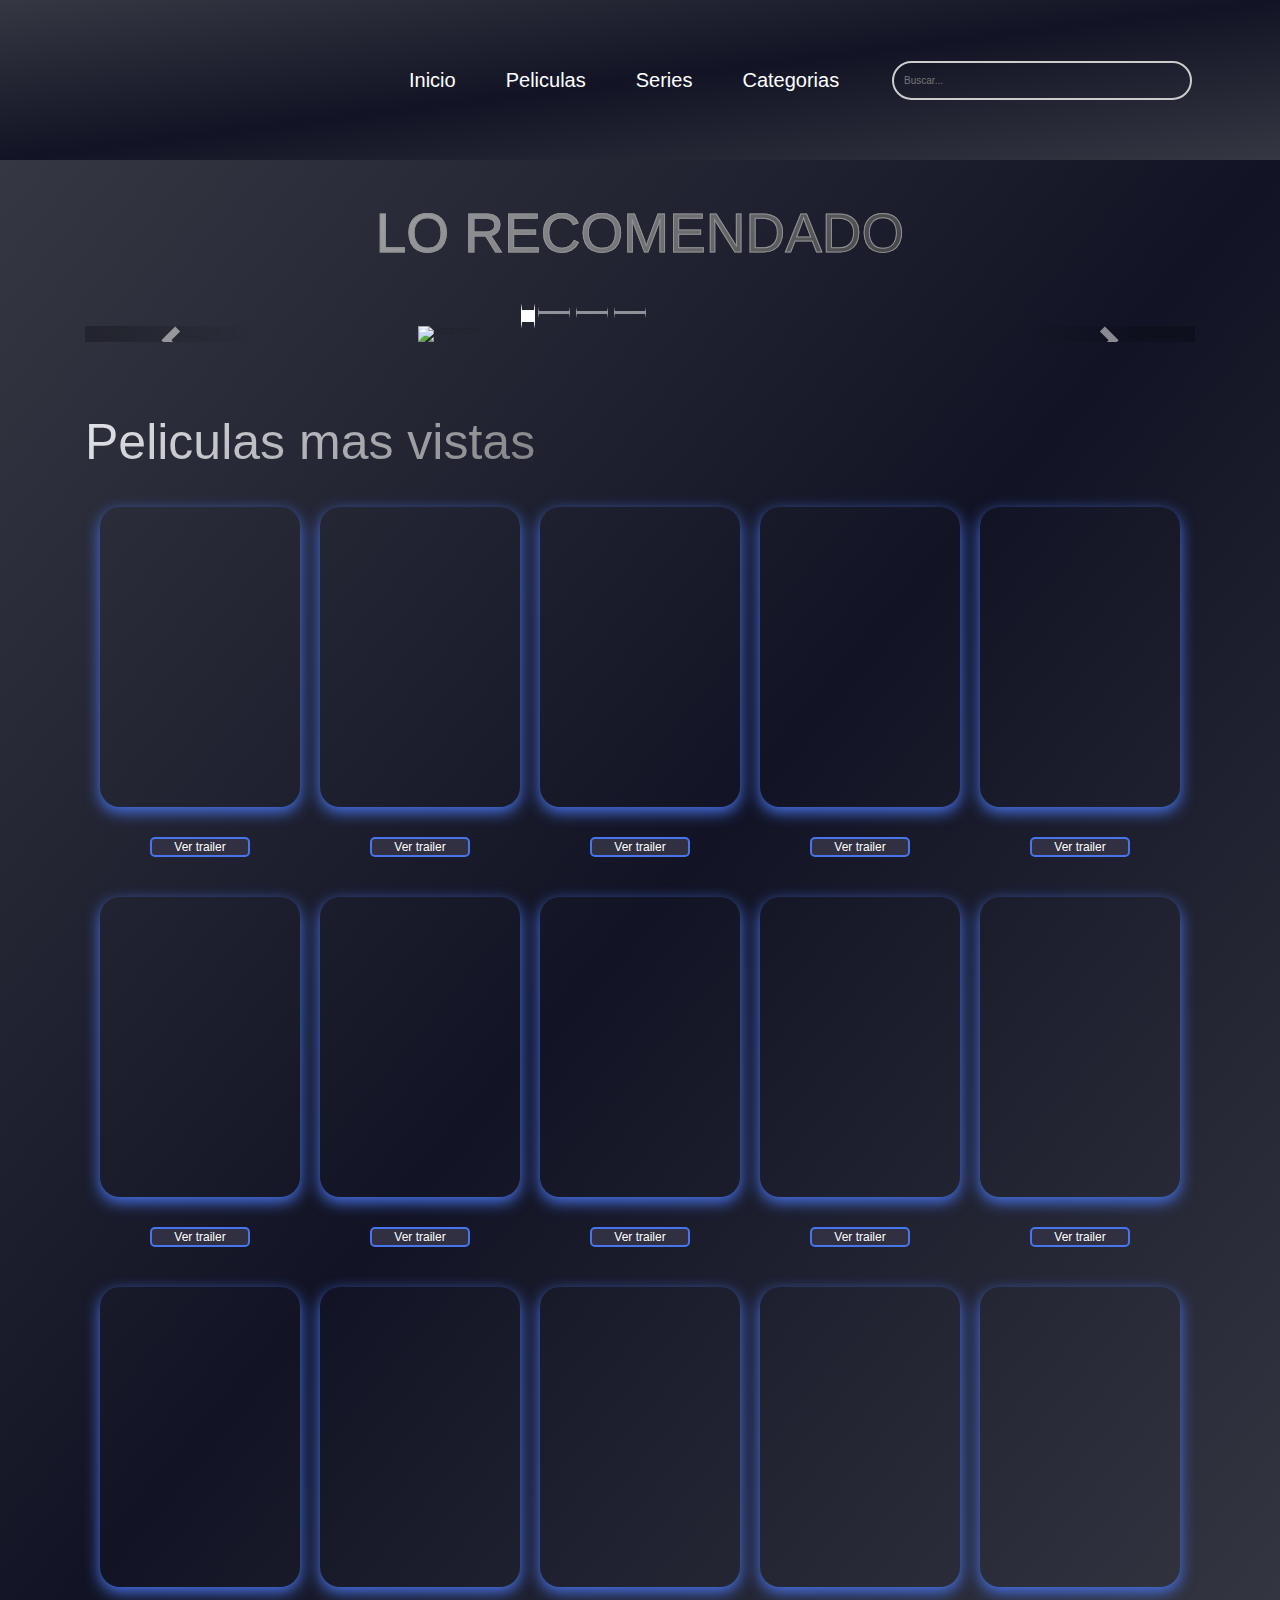
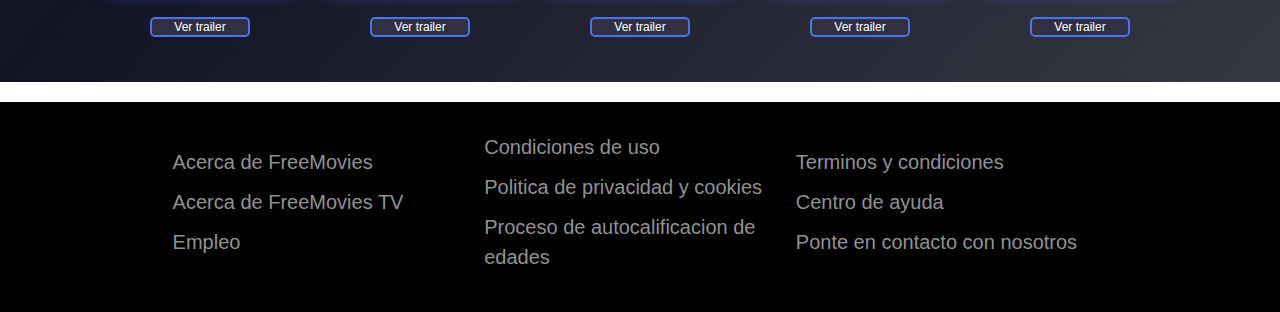
==== commit 04f60a40: "Se corrigen observaciones del cliente" ====
--- a/peliculas.html
+++ b/peliculas.html
@@ -8,6 +8,10 @@
   <link rel="stylesheet" href="https://maxcdn.bootstrapcdn.com/bootstrap/3.3.7/css/bootstrap.min.css">
   <script src="https://ajax.googleapis.com/ajax/libs/jquery/3.1.1/jquery.min.js"></script>
   <script src="https://maxcdn.bootstrapcdn.com/bootstrap/3.3.7/js/bootstrap.min.js"></script>
+  <link rel="stylesheet" href="https://stackpath.bootstrapcdn.com/bootstrap/4.3.1/css/bootstrap.min.css">
+  <script src="https://code.jquery.com/jquery-3.3.1.slim.min.js"></script>
+  <script src="https://cdnjs.cloudflare.com/ajax/libs/popper.js/1.14.7/umd/popper.min.js"></script>
+  <script src="https://stackpath.bootstrapcdn.com/bootstrap/4.3.1/js/bootstrap.min.js"></script>
   <link rel="icon" href="/imagenes/webIcon.png">
   <title>FREE MOVIES</title>
 </head>
@@ -66,7 +70,7 @@
           <img class="imgMenu" src="imagenes/footer.png" alt="">
 
           <ul class="nav-list">
-            <input id="buscador" type="text" class="" placeholder="Buscar...">
+            <input type="text" name="buscador" id="buscador" placeholder="Buscar...">
             <hr>
 
             <li><a href="index.html">Inicio </a></li>
@@ -142,7 +146,9 @@
           <h2>Peliculas mas vistas</h2>
         </div>
         <div class="boxesMovies">
+          <h2  id="resultsMessage" style="color: antiquewhite; font-weight: bold; font-size: 30px; display: none;">NO HAY RESULTADOS DE TU BUSQUEDA</h2>
           <div class="boxMovie">
+            <h3 style="display: none;">Más allá del universo</h3>
           <div id="boxProject" class="boxProject">
             <figure>
               <img src="imagenes/1.jpg" alt="">
@@ -153,18 +159,37 @@
               </div>
             </figure>
           </div>
-          <button class="open-modal" onclick="openModal('j82nrLNvplo')">Ver trailer</button>
-  
-          <div id="myModal" class="modal">
-            <div class="modal-content" style="background-color: rgb(48, 45, 45);">
-              <span class="close" style="color:white;" onclick="closeModal()">&times;</span>
-              <div class="video-container">
-                <iframe id="video" width="560" height="315" src="" frameborder="0" allowfullscreen></iframe>
-              </div>
-            </div>
-          </div>
-        </div>
-        <div class="boxMovie">
+          <button type="button" id="btn-primary" class="btn btn-primary" data-toggle="modal" data-target="#videoModal" data-video-src="https://www.youtube.com/embed/j82nrLNvplo">
+            Ver trailer        </button>
+            <div class="modal" id="videoModal" tabindex="-1" role="dialog" aria-labelledby="exampleModalLabel" aria-hidden="true">
+              <div class="modal-dialog">
+                  <div class="modal-content">
+      
+                      <!-- Encabezado del modal -->
+                      <div class="modal-header">
+                          <h4 class="modal-title">Trailer</h4>
+                          <button type="button" class="close" data-dismiss="modal" aria-label="Cerrar">
+                              <span aria-hidden="true">&times;</span>
+                          </button>
+                      </div>
+      
+                      <!-- Contenido del modal (iframe con el video) -->
+                      <div class="modal-body">
+                          <iframe id="videoIframe" width="100%" height="315" frameborder="0" allowfullscreen></iframe>
+                      </div>
+      
+                      <!-- Pie del modal -->
+                      <div class="modal-footer">
+                          <button type="button" class="btn btn-secondary" data-dismiss="modal">Cerrar</button>
+                      </div>
+      
+                  </div>
+              </div>
+          </div>
+        </div>
+        <div class="boxMovie">
+          <h3 style="display: none;">Yo antes de ti</h3>
+
           <div id="boxProject" class="boxProject">
             <figure>
               <img src="imagenes/2.jpeg" alt="">
@@ -176,18 +201,37 @@
               </div>
             </figure>
           </div>
-          <button class="open-modal" onclick="openModal('FRrc2X4Uzm4')">Ver trailer</button>
-  
-          <div id="myModal" class="modal">
-            <div class="modal-content">
-              <span class="close" onclick="closeModal()">&times;</span>
-              <div class="video-container">
-                <iframe id="video" width="560" height="315" src="" frameborder="0" allowfullscreen></iframe>
-              </div>
-            </div>
-          </div>
-        </div>
-        <div class="boxMovie">
+          <button type="button" id="btn-primary" class="btn btn-primary" data-toggle="modal" data-target="#videoModal" data-video-src="https://www.youtube.com/embed/FRrc2X4Uzm4">
+            Ver trailer        </button>
+            <div class="modal" id="videoModal" tabindex="-1" role="dialog" aria-labelledby="exampleModalLabel" aria-hidden="true">
+              <div class="modal-dialog">
+                  <div class="modal-content">
+      
+                      <!-- Encabezado del modal -->
+                      <div class="modal-header">
+                          <h4 class="modal-title">Trailer</h4>
+                          <button type="button" class="close" data-dismiss="modal" aria-label="Cerrar">
+                              <span aria-hidden="true">&times;</span>
+                          </button>
+                      </div>
+      
+                      <!-- Contenido del modal (iframe con el video) -->
+                      <div class="modal-body">
+                          <iframe id="videoIframe" width="100%" height="315" frameborder="0" allowfullscreen></iframe>
+                      </div>
+      
+                      <!-- Pie del modal -->
+                      <div class="modal-footer">
+                          <button type="button" class="btn btn-secondary" data-dismiss="modal">Cerrar</button>
+                      </div>
+      
+                  </div>
+              </div>
+          </div>
+        </div>
+        <div class="boxMovie">
+          <h3 style="display: none;">La isla de la fantasia</h3>
+
           <div id="boxProject" class="boxProject">
             <figure>
               <img src="imagenes/3.jpeg" alt="">
@@ -199,18 +243,12 @@
               </div>
             </figure>
           </div>
-          <button class="open-modal" onclick="openModal('5rIytmXOO7Q')">Ver trailer</button>
-  
-          <div id="myModal" class="modal">
-            <div class="modal-content">
-              <span class="close" onclick="closeModal()">&times;</span>
-              <div class="video-container">
-                <iframe id="video" width="560" height="315" src="" frameborder="0" allowfullscreen></iframe>
-              </div>
-            </div>
-          </div>
-        </div>
-        <div class="boxMovie">
+          <button type="button" id="btn-primary" class="btn btn-primary" data-toggle="modal" data-target="#videoModal" data-video-src="https://www.youtube.com/embed/5rIytmXOO7Q">
+            Ver trailer        </button>
+        </div>
+        <div class="boxMovie">
+          <h3 style="display: none;">Los croods 2</h3>
+
           <div id="boxProject" class="boxProject">
             <figure>
               <img src="imagenes/4.jpeg" alt="">
@@ -221,18 +259,12 @@
               </div>
             </figure>
           </div>
-          <button class="open-modal" onclick="openModal('tplddmYEgMM')">Ver trailer</button>
-  
-          <div id="myModal" class="modal">
-            <div class="modal-content">
-              <span class="close" onclick="closeModal()">&times;</span>
-              <div class="video-container">
-                <iframe id="video" width="560" height="315" src="" frameborder="0" allowfullscreen></iframe>
-              </div>
-            </div>
-          </div>
-        </div>
-        <div class="boxMovie">
+          <button type="button" id="btn-primary" class="btn btn-primary" data-toggle="modal" data-target="#videoModal" data-video-src="https://www.youtube.com/embed/tplddmYEgMM">
+            Ver trailer        </button>
+        </div>
+        <div class="boxMovie">
+          <h3 style="display: none;">El orfanato</h3>
+
           <div id="boxProject" class="boxProject">
             <figure>
               <img src="imagenes/5.jpeg" alt="">
@@ -244,16 +276,8 @@
               </div>
             </figure>
           </div>
-          <button class="open-modal" onclick="openModal('9qjHkkffOx8')">Ver trailer</button>
-  
-          <div id="myModal" class="modal">
-            <div class="modal-content">
-              <span class="close" onclick="closeModal()">&times;</span>
-              <div class="video-container">
-                <iframe id="video" width="560" height="315" src="" frameborder="0" allowfullscreen></iframe>
-              </div>
-            </div>
-          </div>
+          <button type="button" id="btn-primary" class="btn btn-primary" data-toggle="modal" data-target="#videoModal" data-video-src="https://www.youtube.com/embed/9qjHkkffOx8">
+            Ver trailer        </button>
         </div>
         </div>
         <div class="boxesMovies">
@@ -268,16 +292,8 @@
               </div>
             </figure>
           </div>
-          <button class="open-modal" onclick="openModal('yTvyNBtrOY4')">Ver trailer</button>
-
-          <div id="myModal" class="modal">
-            <div class="modal-content">
-              <span class="close" onclick="closeModal()">&times;</span>
-              <div class="video-container">
-                <iframe id="video" width="560" height="315" src="" frameborder="0" allowfullscreen></iframe>
-              </div>
-            </div>
-          </div>
+          <button type="button" id="btn-primary" class="btn btn-primary" data-toggle="modal" data-target="#videoModal" data-video-src="https://www.youtube.com/embed/BrUTRhIvcQY">
+            Ver trailer        </button>
         </div>
         <div class="boxMovie">
           <div id="boxProject" class="boxProject">
@@ -290,16 +306,8 @@
               </div>
             </figure>
           </div>
-          <button class="open-modal" onclick="openModal('MgzHRIeaOL8')">Ver trailer</button>
-
-          <div id="myModal" class="modal">
-            <div class="modal-content">
-              <span class="close" onclick="closeModal()">&times;</span>
-              <div class="video-container">
-                <iframe id="video" width="560" height="315" src="" frameborder="0" allowfullscreen></iframe>
-              </div>
-            </div>
-          </div>
+          <button type="button" id="btn-primary" class="btn btn-primary" data-toggle="modal" data-target="#videoModal" data-video-src="https://www.youtube.com/embed/MgzHRIeaOL8">
+            Ver trailer        </button>
         </div>
         <div class="boxMovie">
           <div id="boxProject" class="boxProject">
@@ -312,16 +320,8 @@
               </div>
             </figure>
           </div>
-          <button class="open-modal" onclick="openModal('4J0Of6wqzxk')">Ver trailer</button>
-
-          <div id="myModal" class="modal">
-            <div class="modal-content">
-              <span class="close" onclick="closeModal()">&times;</span>
-              <div class="video-container">
-                <iframe id="video" width="560" height="315" src="" frameborder="0" allowfullscreen></iframe>
-              </div>
-            </div>
-          </div>
+          <button type="button" id="btn-primary" class="btn btn-primary" data-toggle="modal" data-target="#videoModal" data-video-src="https://www.youtube.com/embed/4J0Of6wqzxk">
+            Ver trailer        </button>
         </div>
         <div class="boxMovie">
           <div id="boxProject" class="boxProject">
@@ -334,16 +334,8 @@
               </div>
             </figure>
           </div>
-          <button class="open-modal" onclick="openModal('pdrPvHulyUY')">Ver trailer</button>
-
-          <div id="myModal" class="modal">
-            <div class="modal-content">
-              <span class="close" onclick="closeModal()">&times;</span>
-              <div class="video-container">
-                <iframe id="video" width="560" height="315" src="" frameborder="0" allowfullscreen></iframe>
-              </div>
-            </div>
-          </div>
+          <button type="button" id="btn-primary" class="btn btn-primary" data-toggle="modal" data-target="#videoModal" data-video-src="https://www.youtube.com/embed/pdrPvHulyUY">
+            Ver trailer        </button>
         </div>
         <div class="boxMovie">
           <div id="boxProject" class="boxProject">
@@ -357,16 +349,8 @@
             </figure>
           </div>
           
-          <button class="open-modal" onclick="openModal('MPywd1FVFd0')">Ver trailer</button>
-
-          <div id="myModal" class="modal">
-            <div class="modal-content">
-              <span class="close" onclick="closeModal()">&times;</span>
-              <div class="video-container">
-                <iframe id="video" width="560" height="315" src="" frameborder="0" allowfullscreen></iframe>
-              </div>
-            </div>
-          </div>
+          <button type="button" id="btn-primary" class="btn btn-primary" data-toggle="modal" data-target="#videoModal" data-video-src="https://www.youtube.com/embed/MPywd1FVFd0">
+            Ver trailer        </button>
         </div>
         </div>
         
@@ -382,16 +366,8 @@
               </div>
             </figure>
           </div>
-          <button class="open-modal" onclick="openModal('umy5STfwMj0')">Ver trailer</button>
-
-          <div id="myModal" class="modal">
-            <div class="modal-content">
-              <span class="close" onclick="closeModal()">&times;</span>
-              <div class="video-container">
-                <iframe id="video" width="560" height="315" src="" frameborder="0" allowfullscreen></iframe>
-              </div>
-            </div>
-          </div>
+          <button type="button" id="btn-primary" class="btn btn-primary" data-toggle="modal" data-target="#videoModal" data-video-src="https://www.youtube.com/embed/umy5STfwMj0">
+            Ver trailer        </button>
         </div>
         <div class="boxMovie">
           <div id="boxProject" class="boxProject">
@@ -404,16 +380,8 @@
               </div>
             </figure>
           </div>
-          <button class="open-modal" onclick="openModal('yMEDiKD7cyE')">Ver trailer</button>
-
-          <div id="myModal" class="modal">
-            <div class="modal-content">
-              <span class="close" onclick="closeModal()">&times;</span>
-              <div class="video-container">
-                <iframe id="video" width="560" height="315" src="" frameborder="0" allowfullscreen></iframe>
-              </div>
-            </div>
-          </div>
+          <button type="button" id="btn-primary" class="btn btn-primary" data-toggle="modal" data-target="#videoModal" data-video-src="https://www.youtube.com/embed/yMEDiKD7cyE">
+            Ver trailer        </button>
         </div>
         <div class="boxMovie">
           <div id="boxProject" class="boxProject">
@@ -426,16 +394,8 @@
               </div>
             </figure>
           </div>
-          <button class="open-modal" onclick="openModal('I-zoVUYHPMM')">Ver trailer</button>
-
-          <div id="myModal" class="modal">
-            <div class="modal-content">
-              <span class="close" onclick="closeModal()">&times;</span>
-              <div class="video-container">
-                <iframe id="video" width="560" height="315" src="" frameborder="0" allowfullscreen></iframe>
-              </div>
-            </div>
-          </div>
+          <button type="button" id="btn-primary" class="btn btn-primary" data-toggle="modal" data-target="#videoModal" data-video-src="https://www.youtube.com/embed/I-zoVUYHPMM">
+            Ver trailer        </button>
         </div>
         <div class="boxMovie">
           <div id="boxProject" class="boxProject">
@@ -448,16 +408,8 @@
               </div>
             </figure>
           </div>
-          <button class="open-modal" onclick="openModal('OCDhMOrCEoc')">Ver trailer</button>
-
-          <div id="myModal" class="modal">
-            <div class="modal-content">
-              <span class="close" onclick="closeModal()">&times;</span>
-              <div class="video-container">
-                <iframe id="video" width="560" height="315" src="" frameborder="0" allowfullscreen></iframe>
-              </div>
-            </div>
-          </div>
+          <button type="button" id="btn-primary" class="btn btn-primary" data-toggle="modal" data-target="#videoModal" data-video-src="https://www.youtube.com/embed/OCDhMOrCEoc">
+            Ver trailer        </button>
         </div>
         <div class="boxMovie">
           <div id="boxProject" class="boxProject">
@@ -470,16 +422,8 @@
               </div>
             </figure>
           </div>
-          <button class="open-modal" onclick="openModal('DTUsaltziFA')">Ver trailer</button>
-
-          <div id="myModal" class="modal">
-            <div class="modal-content">
-              <span class="close" onclick="closeModal()">&times;</span>
-              <div class="video-container">
-                <iframe id="video" width="560" height="315" src="" frameborder="0" allowfullscreen></iframe>
-              </div>
-            </div>
-          </div>
+          <button type="button" id="btn-primary" class="btn btn-primary" data-toggle="modal" data-target="#videoModal" data-video-src="https://www.youtube.com/embed/DTUsaltziFA">
+            Ver trailer        </button>
           </div>
         </div>
       
--- a/styles.css
+++ b/styles.css
@@ -1,6 +1,6 @@
 * {
   box-sizing: border-box;
-  font-family:'Segoe UI', Tahoma, Geneva, Verdana, sans-serif;
+  font-family: "Segoe UI", Tahoma, Geneva, Verdana, sans-serif;
   margin: 0;
   padding: 0;
 }
@@ -11,28 +11,24 @@
 }
 /* main */
 
-main{
-  background: linear-gradient(to bottom right,#353742 ,#121425,#353742);
-  
-}
-
-main > h2{
-
+main {
+  background: linear-gradient(to bottom right, #353742, #121425, #353742);
+}
+
+main > h2 {
   background: linear-gradient(135deg, #e4e5eb, #000000);
   background-clip: content-box;
   -webkit-background-clip: text;
   -webkit-text-fill-color: transparent;
 }
 
-
 header {
-  background: linear-gradient(to bottom right,#353742 ,#121425,#353742);
-}
-
-.header{
+  background: linear-gradient(to bottom right, #353742, #121425, #353742);
+}
+
+.header {
   display: flex;
   height: 16rem;
-
 }
 
 .title {
@@ -40,7 +36,7 @@
   justify-content: center;
   padding: 4rem;
   color: white;
-   color: transparent;
+  color: transparent;
   -webkit-text-stroke: 1px #909292;
   font-size: 55px;
 }
@@ -52,11 +48,9 @@
 
 .recommended {
   width: 100%;
-  height: 120rem;
+  height: 125rem;
   display: flex;
   flex-direction: column;
-  
-
 }
 
 .titleRecommended {
@@ -67,12 +61,9 @@
   margin-top: 7rem;
 }
 
-.titleRecommended > h2{
-
+.titleRecommended > h2 {
   font-size: 50px;
-  
-}
-
+}
 
 .boxProject {
   position: relative;
@@ -85,12 +76,9 @@
   display: flex;
   justify-content: center;
   align-items: center;
-  
-}
-
-
-
-.boxProject:hover{
+}
+
+.boxProject:hover {
   transition: all 300ms ease-out;
   scale: 1.15;
 }
@@ -98,7 +86,6 @@
 .boxProject figure img {
   width: 100%;
   transition: all 500ms ease-out;
-  
 }
 
 .boxProject figure .capa {
@@ -110,7 +97,6 @@
   opacity: 0;
   visibility: hidden;
   text-align: center;
-  
 }
 
 .boxProject figure:hover > .capa {
@@ -121,12 +107,12 @@
 .boxProject figure:hover > .capa h3 {
   margin-top: 50px;
   margin-bottom: 15px;
-  
 }
 
 .boxProject figure .capa h3 {
   color: #ffffff;
-  font-size: 25px;  font-weight: 400;
+  font-size: 25px;
+  font-weight: 400;
   margin-bottom: 120px;
   transition: all 500ms ease-out;
   margin-top: 2px;
@@ -141,14 +127,13 @@
   margin: auto;
   font-weight: bold;
   text-align: justify;
-  position: relative; 
-    z-index: 9999; 
-}
-
-.filtro{
+  position: relative;
+  z-index: 9999;
+}
+
+.filtro {
   display: none;
 }
-
 
 .boxesMovies {
   display: flex;
@@ -158,19 +143,18 @@
 }
 
 .logo {
-width: 23rem;
-padding-left: 2rem;
-}
-
-.containerLogo{
+  width: 23rem;
+  padding-left: 2rem;
+}
+
+.containerLogo {
   width: 30%;
   display: flex;
   align-items: center;
   padding-left: 6rem;
 }
 
-
-.navbarMovies{
+.navbarMovies {
   width: 70%;
   display: flex;
   justify-content: center;
@@ -180,59 +164,52 @@
 
 /* MENU DESPLEGABLE */
 
-
 .nav > li {
-  float:left;
+  float: left;
   font-size: 2rem;
   padding: 1rem;
 }
 
-
 .nav li a {
-  color:white;
-  text-decoration:none;
-  padding:10px 12px;
-  display:block;
-  border-radius:2rem;
+  color: white;
+  text-decoration: none;
+  padding: 10px 12px;
+  display: block;
+  border-radius: 2rem;
 }
 
 #header .nav li a:hover {
   background-color: transparent;
   color: #ffffff60;
-  
 }
 
 .nav li ul {
-  background:black;
+  background: black;
   padding: 1rem;
   border-radius: 2rem;
-  display:none;
-  position:absolute;
+  display: none;
+  position: absolute;
   z-index: 1;
   margin-left: -2rem;
 }
 
 .nav li:hover > ul {
-  display:block;
+  display: block;
 }
 
 .nav li ul li {
-  position:relative;
+  position: relative;
   margin-bottom: 1rem;
 }
 
-
-footer{
+footer {
   margin-top: 2rem;
   height: 21rem;
   /* background: linear-gradient(to bottom right,#353742 ,#121425,#353742); */
-background-color: #000000;
-}
-
-
-
-
-.search-lupa >img{
+  background-color: #000000;
+}
+
+.search-lupa > img {
   margin-left: 2rem;
   width: 3rem;
 }
@@ -247,8 +224,7 @@
   margin-left: 2rem;
 }
 
-
-.containerFooter{
+.containerFooter {
   height: 21rem;
   display: flex;
   justify-content: center;
@@ -256,8 +232,7 @@
   gap: 3rem;
 }
 
-
-.about{
+.about {
   width: 22%;
   display: flex;
   flex-direction: column;
@@ -265,80 +240,81 @@
   font-size: 20px;
 }
 
-.aboutLogo > img{
-
+.aboutLogo > img {
   width: 20rem;
 }
 
-.footerCel{
+.footerCel {
   width: 100%;
   display: flex;
   justify-content: center;
   display: none;
 }
 
-.logoCel{
+.logoCel {
   display: none;
 }
 
-.nav-list{
+.nav-list {
   list-style: none;
   display: none;
-
-
 }
 
 .nav-list > li > a {
-color: #909292;
-}
-
-.abrir-menu,.cerrar-menu{
+  color: #909292;
+}
+
+.abrir-menu,
+.cerrar-menu {
   display: none;
 }
 
-.containerSearch{
+.containerSearch {
   display: flex;
   width: 40rem;
 }
 
-.nav > .imgMenu{
+.nav > .imgMenu {
   display: none;
 }
-
 
 .open-modal {
   width: 10rem;
-  background-color: rgb(0, 0, 0);
- color: rgb(255, 255, 255);
+  background-color: rgb(48, 48, 66);
+  color: rgb(255, 255, 255);
   cursor: pointer;
-  border: 2px solid  rgb(255, 255, 255);
-  margin-top: 2rem;
+border: 2px solid #4874ec;  
+margin-top: 3rem;
   margin-bottom: 1rem;
+  border-radius: 0.5rem;
 }
 
 .open-modal:hover {
-  background-color:rgb(156, 156, 150);
+  background-color: rgb(156, 156, 150);
 }
 
 .modal {
-  display: none;
-  position: fixed;
-  z-index: 1;
+  display: none; 
+  position: fixed; 
+  z-index: 1; 
   left: 0;
   top: 0;
   width: 100%;
-  height: 100%;
-  overflow: auto;
-  background-color: rgb(0, 0, 0);
-  background-color: rgba(0, 0, 0, 0.9);
+  height: 100%; 
+  overflow: auto; 
+  background-color: rgb(0,0,0); 
+  background-color: rgba(0,0,0,0.9); 
 }
 
 .modal-content {
-  background-color: red;
-  margin: 15% auto; 
+  background-color: #312e2e;
+  position: absolute;
+  top: 50%;
+  left: 50%;
+  transform: translate(-50%, -50%);
   padding: 20px;
   border: 1px solid #888;
-  width: 50%;
+  width: 48%; 
 }
 
 .close {
@@ -348,241 +324,417 @@
   font-weight: bold;
 }
 
-
-.video-container{
-  display: flex;
+.close:hover,
+.close:focus {
+  color: black;
+  text-decoration: none;
+  cursor: pointer;
 }
 
 .descriptionTrailer {
-
   display: flex;
   flex-direction: column;
   align-items: center;
   padding-left: 4rem;
-
-}
-
-.descriptionTrailer > h3{
-font-size: 30px;
-font-weight: bold;
-color: #001aff;
-}
-
-.descriptionTrailer > p{
+}
+
+.descriptionTrailer > h3 {
+  font-size: 30px;
+  font-weight: bold;
+  color: #001aff;
+}
+
+.descriptionTrailer > p {
   font-size: 20px;
   font-weight: bold;
   color: #000000;
+}
+
+.boxMovie {
+  display: flex;
+  flex-direction: column;
+  align-items: center;
+}
+
+.modal-title{
+  color: white;
+}
+
+.modal-dialog{
+  width: 100%;
+  height: 50rem;
+  display: flex;
+  justify-content: center;
+  align-items: center;
+}
+.modal-body{
+  background-color: #353742;
+
+}
+
+.modal-header{
+  background-color: #353742;
+}
+
+.modal-footer{
+  background-color: #353742;
+}
+
+
+#btn-primary{
+  margin-top: 3rem;
+  width: 10rem;
+  height: 2rem;
+  background-color: rgb(48, 48, 66);
+  color: rgb(255, 255, 255);
+  cursor: pointer;
+border: 2px solid #4874ec;  
+margin-top: 3rem;
+  margin-bottom: 1rem;
+  border-radius: 0.5rem;
+  display: flex;
+  justify-content: center;
+  align-items: center;
+  font-size: 12px;
+}
+
+
+
+@media (max-width: 480px) {
+
+
+
+  .modal-dialog{
+    position: relative;
+    bottom: 38rem;
+  }
+
   
-  }
-
-
-
-.boxMovie{
-  display: flex;
-flex-direction: column;
-align-items: center;
-}
-
-
-@media (max-width: 480px) {
-
-  @media (max-width: 480px) {
-
-
-   
-
-  
-
-    .modal-content {
-      background-color: red;
-      margin: 15% auto;
-      padding: 20px;
-      border: 1px solid #888;
-      width: 80%; /* Ajusta el ancho para dispositivos móviles según tus necesidades */
-    }
-
-    .close {
-      color: #aaa;
-      float: right;
-      font-size: 28px;
-      font-weight: bold;
-    }
-
-    /* Estilos específicos para el tamaño del iframe en dispositivos móviles */
-    #video {
-      width: 100%; /* Ajusta el ancho del iframe al 100% */
-      height: 100%; /* Ajusta la altura del iframe al 100% */
-    }
-
-    .logo{
+  .logo {
     position: relative;
     right: 5rem;
     width: 20rem;
-    }
-       
-    
-    .navbarMovies > h2 {
-      display: none;
-    }
-    
-    .search-input{
-    display: none;
-    
-    }
-    .carousel-indicators{
-      display: none;
-    }
-    
-    .containerTitle >h2{
+  }
+
+  .navbarMovies > h2 {
+    display: none;
+  }
+
+  .search-input {
+    display: none;
+  }
+  .carousel-indicators {
+    display: none;
+  }
+
+  .carousel-indicators {
+    display: none;
+  }
+  .containerTitle > h2 {
     font-size: 20px;
-    
-    }
-    
-    main > .title{
-    
-     font-size: 20px;
-    }
-    
-    .titleRecommended > h2{
-    
-      font-size: 20px;
-    
-    }
-    
-    .boxesMovies {
-    
-      display: flex;
-      flex-direction:column ;
-      align-items: center;
-    }
-    
-    .recommended{
-    
+  }
+
+  main > .title {
+    font-size: 20px;
+  }
+
+  .titleRecommended > h2 {
+    font-size: 20px;
+  }
+
+  .boxesMovies {
+    display: flex;
+    flex-direction: column;
+    align-items: center;
+  }
+
+  .recommended {
     height: 100%;
-    }
-    
-    
-    .about > p {
-    
-      font-size: 10px;
-    }
-    
-    .aboutLogo > img {
-    
-    display: none;
-    }
-    
-    .footerCel{
-    background-color: black;  
-    display:block;
-    
-    }
-    
-    .footerCel > img{
-      width: 15rem;
-      position: relative;
-      left: 10rem;
-      bottom: 2rem;
-    
-    }
-    
-    .abrir-menu,.cerrar-menu{
-      width: 5rem;
-      height: 2rem;
-      display: block;
-      background-color: transparent;
-      border: 0;
-      cursor: pointer;
-    }
-    
-    .abrir-menu> img{
-      width: 3rem;
-      
-    }
-    
-    .cerrar-menu >img{
-    
-      width: 2rem;
-    
-    }
-    
-    .nav {
+  }
+
+  .about > p {
+    font-size: 10px;
+  }
+
+  .aboutLogo > img {
+    display: none;
+  }
+
+  .footerCel {
+    background-color: black;
+    display: block;
+  }
+
+  .footerCel > img {
+    width: 15rem;
+    position: relative;
+    left: 10rem;
+    bottom: 2rem;
+  }
+
+  .abrir-menu,
+  .cerrar-menu {
+    width: 5rem;
+    height: 2rem;
+    display: block;
+    background-color: transparent;
+    border: 0;
+    cursor: pointer;
+  }
+
+  .abrir-menu > img {
+    width: 3rem;
+  }
+
+  .cerrar-menu > img {
+    width: 2rem;
+  }
+
+  .nav {
     opacity: 0;
     visibility: hidden;
-    }
-    
-    .nav{
-      width: 80%;
-      height: 90%;
-      display: flex;
-      flex-direction: column;
-      align-items: end;
-      position: absolute;
-      top: 0;
-      right: 0;
-      padding: 5rem;
-      background: linear-gradient(to bottom right,#353742 ,#121425,#353742);
-      box-shadow: 0 0 0 100vmax rgba(0, 0, 0, .5);
-      gap: 2rem;
-      border-radius: 1rem;
-    
-    }
-    
-    .nav.visible {
+  }
+
+  .nav {
+    width: 80%;
+    height: 90%;
+    display: flex;
+    flex-direction: column;
+    align-items: end;
+    position: absolute;
+    top: 0;
+    right: 0;
+    padding: 5rem;
+    background: linear-gradient(to bottom right, #353742, #121425, #353742);
+    box-shadow: 0 0 0 100vmax rgba(0, 0, 0, 0.5);
+    gap: 2rem;
+    border-radius: 1rem;
+  }
+
+  .nav.visible {
     opacity: 1;
     visibility: visible;
-    
-    }
-    
-    .nav-list{
+  }
+
+  .nav-list {
     flex-direction: column;
     align-items: end;
     display: block;
     height: 8rem;
     gap: 2rem;
-    }
-    
-    .nav-list > li > a { 
-      font-size: 20px;
-      }
-    
-    
-    
-    .search-lupa{
-      display: none;
-    }
-    
-    .navbarMovies > a{
-      display: none;
-    }
-    
-    }
-    
-    .nav-list > input {
-      background-color: black;
-      border: solid 1.5px white;
-      border-radius: 0.5rem;
-    }
-    
-    
-    .nav >img {
-      width: 15rem;
-      border-radius: 0.5rem;
-    
-    }
-    
-    .nav{
-     
-      z-index: 1; 
-    
-    }
-    
-    .boxProject:hover{
-      transition: all 300ms ease-out;
-      scale: 1.05;
-    }
-
-    .nav > .imgMenu{
-      display: block;
-    }
-  }+  }
+
+  .nav-list > li > a {
+    font-size: 20px;
+  }
+
+  .search-lupa {
+    display: none;
+  }
+
+  .navbarMovies > a {
+    display: none;
+  }
+
+  .nav-list > input {
+    background-color: black;
+    border: solid 1.5px white;
+    border-radius: 0.5rem;
+  }
+
+  .nav > img {
+    width: 15rem;
+    border-radius: 0.5rem;
+  }
+
+  .nav {
+    z-index: 1;
+  }
+
+  .boxProject:hover {
+    transition: all 300ms ease-out;
+    scale: 1.05;
+  }
+
+  .nav > .imgMenu {
+    display: block;
+  }
+}
+
+@media (max-width: 1200px) {
+  .modal-content {
+    background-color: red;
+    margin: 15% auto;
+    padding: 20px;
+    border: 1px solid #888;
+    width: 80%; /* Ajusta el ancho para dispositivos móviles según tus necesidades */
+    height: 25%;
+    position: absolute;
+    transform: translate3d(-50%, -50%, 0);
+    left: 50%;
+    top: 50%;
+  }
+
+  .close {
+    color: #aaa;
+    float: right;
+    font-size: 28px;
+    font-weight: bold;
+  }
+
+  /* Estilos específicos para el tamaño del iframe en dispositivos móviles */
+  #video {
+    width: 100%; /* Ajusta el ancho del iframe al 100% */
+    height: 100%; /* Ajusta la altura del iframe al 100% */
+  }
+
+  .logo {
+    position: relative;
+    right: 5rem;
+    width: 20rem;
+  }
+
+  .navbarMovies > h2 {
+    display: none;
+  }
+
+  .search-input {
+    display: none;
+  }
+  .carousel-indicators {
+    display: none;
+  }
+
+  .carousel-indicators {
+    display: none;
+  }
+  .containerTitle > h2 {
+    font-size: 20px;
+  }
+
+  main > .title {
+    font-size: 20px;
+  }
+
+  .titleRecommended > h2 {
+    font-size: 20px;
+  }
+
+  .boxesMovies {
+    display: flex;
+    flex-direction: column;
+    align-items: center;
+  }
+
+  .recommended {
+    height: 100%;
+  }
+
+  .about > p {
+    font-size: 10px;
+  }
+
+  .aboutLogo > img {
+    display: none;
+  }
+
+  .footerCel {
+    background-color: black;
+    display: block;
+  }
+
+  .footerCel > img {
+    width: 15rem;
+    position: relative;
+    left: 10rem;
+    bottom: 2rem;
+  }
+
+  .abrir-menu,
+  .cerrar-menu {
+    width: 5rem;
+    height: 2rem;
+    display: block;
+    background-color: transparent;
+    border: 0;
+    cursor: pointer;
+  }
+
+  .abrir-menu > img {
+    width: 3rem;
+  }
+
+  .cerrar-menu > img {
+    width: 2rem;
+  }
+
+  .nav {
+    opacity: 0;
+    visibility: hidden;
+  }
+
+  .nav {
+    width: 80%;
+    height: 90%;
+    display: flex;
+    flex-direction: column;
+    align-items: end;
+    position: absolute;
+    top: 0;
+    right: 0;
+    padding: 5rem;
+    background: linear-gradient(to bottom right, #353742, #121425, #353742);
+    box-shadow: 0 0 0 100vmax rgba(0, 0, 0, 0.5);
+    gap: 2rem;
+    border-radius: 1rem;
+  }
+
+  .nav.visible {
+    opacity: 1;
+    visibility: visible;
+  }
+
+  .nav-list {
+    flex-direction: column;
+    align-items: end;
+    display: block;
+    height: 8rem;
+    gap: 2rem;
+  }
+
+  .nav-list > li > a {
+    font-size: 20px;
+  }
+
+  .search-lupa {
+    display: none;
+  }
+
+  .navbarMovies > a {
+    display: none;
+  }
+
+  .nav-list > input {
+    background-color: black;
+    border: solid 1.5px white;
+    border-radius: 0.5rem;
+  }
+
+  .nav > img {
+    width: 15rem;
+    border-radius: 0.5rem;
+  }
+
+  .nav {
+    z-index: 1;
+  }
+
+  .boxProject:hover {
+    transition: all 300ms ease-out;
+    scale: 1.05;
+  }
+
+  .nav > .imgMenu {
+    display: block;
+  }
+}
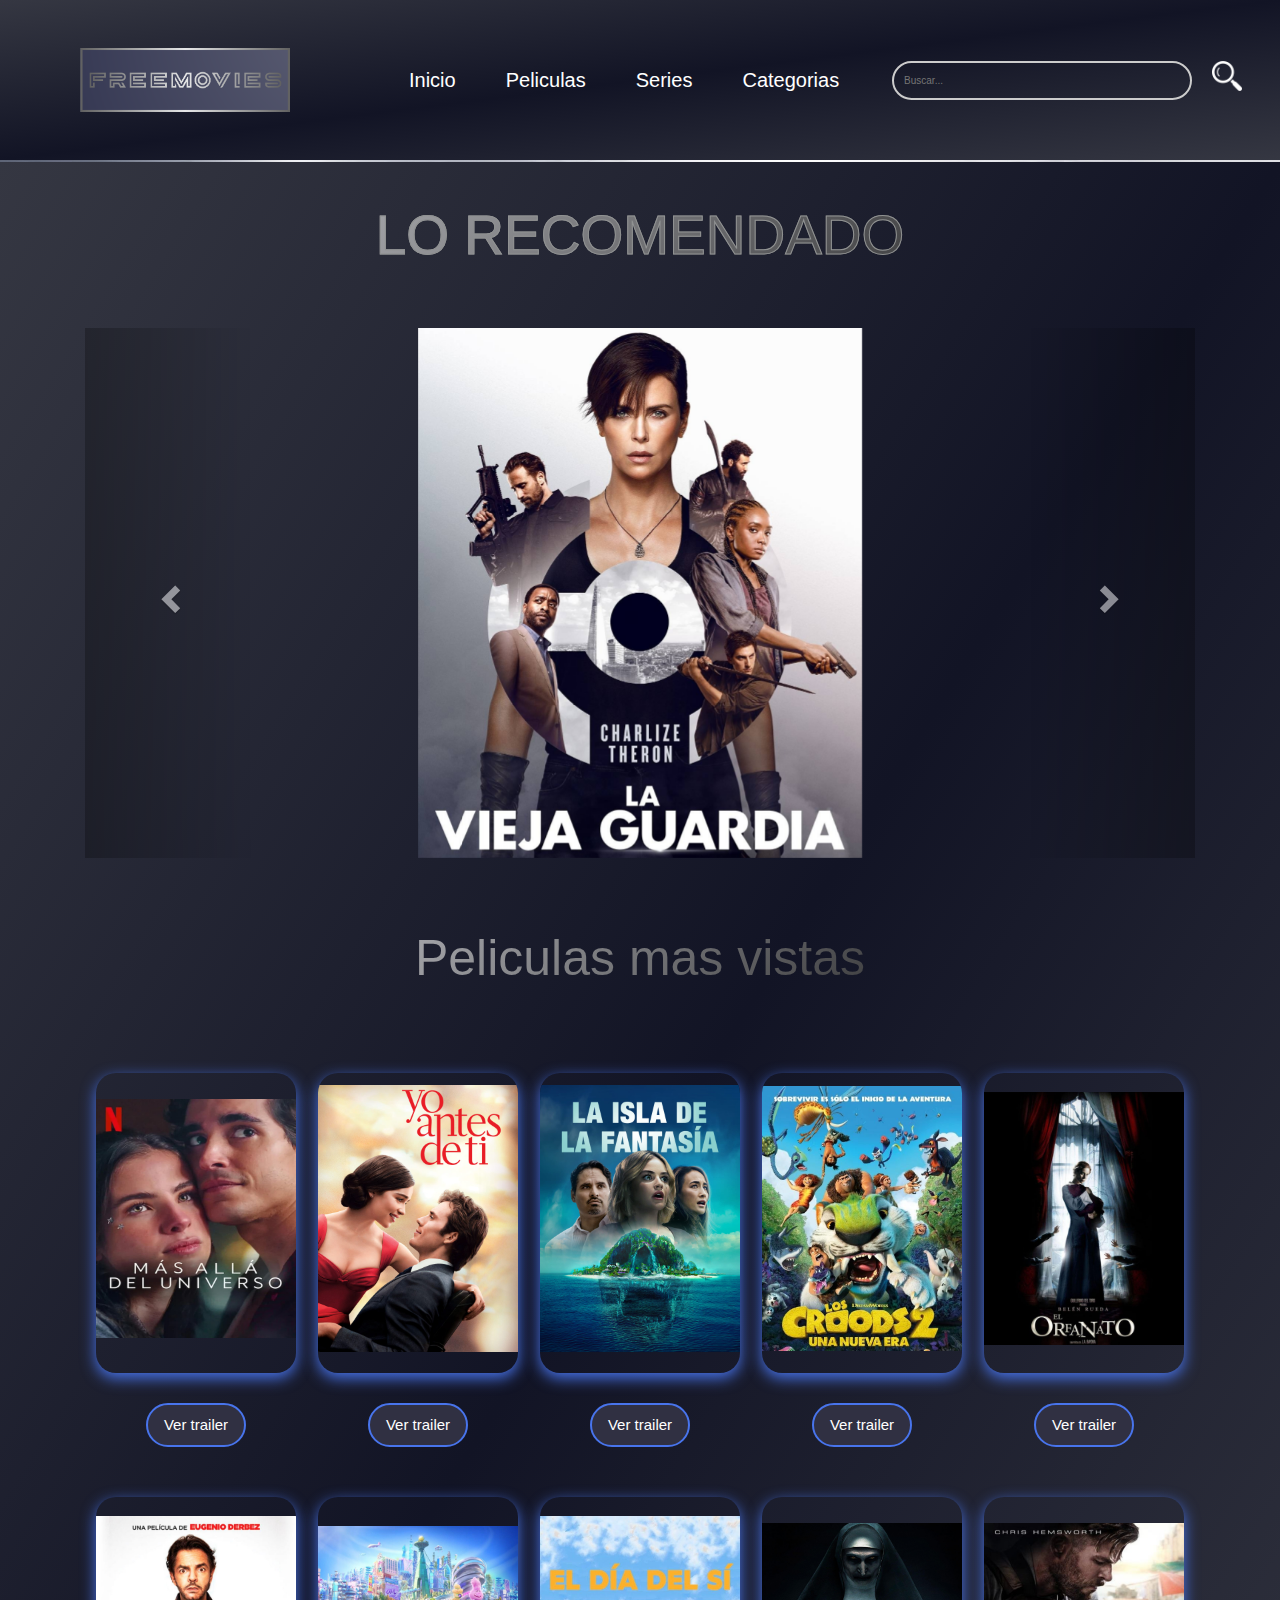
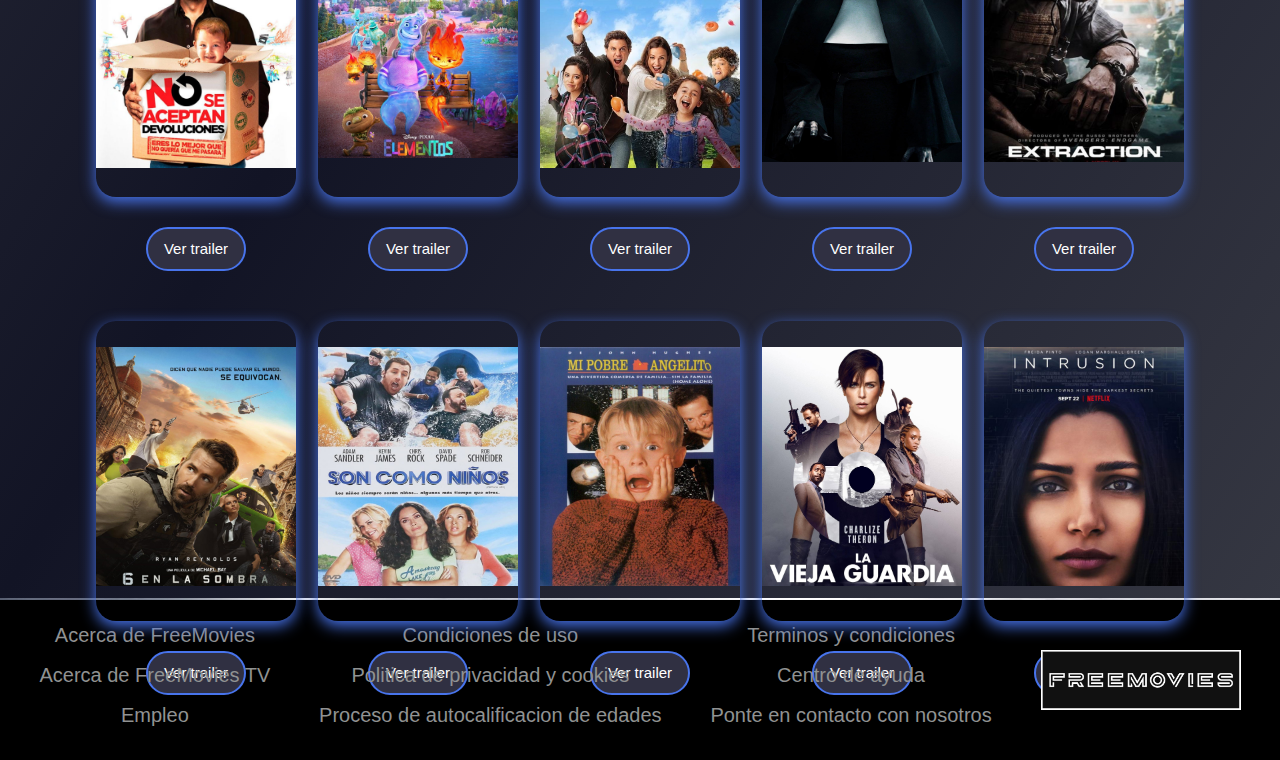
==== commit 8a7c1e76: "Se solucionas cambios solicitados" ====
--- a/peliculas.html
+++ b/peliculas.html
@@ -22,29 +22,18 @@
   <header>
     <div class="header">
       <div class="containerLogo">
-        <a href="index.html">
+        <a href="/intro.html">
           <img class="logo" src="imagenes/logo.png" alt="">
-          <!-- <img class="logoCel" src="imagenes/webIcon.png" alt=""> -->
         </a>
       </div>
 
       <div class="navbarMovies">
-        <!-- <a href="peliculas.html">
-          <h2 class="">Peliculas</h2>
-        </a>
-        <a href="series.html">
-          <h2 class="">Series</h2>
-        </a>
-        <a href="">
-          <h2 class="">Categorias</h2>
-        </a> -->
-
         <div id="header">
           <ul class="nav">
             <li><a href="/index.html">Inicio</a></li>
             <li><a href="/peliculas.html">Peliculas</a></li>
             <li><a href="/series.html">Series</a></li>
-            <li><a href="">Categorias</a>
+            <li><a href="#">Categorias</a>
               <ul>
                 <li><a href="/categorias/accion.html">Accion</a></li>
                 <li><a href="/categorias/comedia.html">Comedia</a></li>
@@ -70,13 +59,15 @@
           <img class="imgMenu" src="imagenes/footer.png" alt="">
 
           <ul class="nav-list">
-            <input type="text" name="buscador" id="buscador" placeholder="Buscar...">
+
+            <input type="text" name="buscador" id="buscadorMenu" class="search-input-hamburguesa" placeholder="Buscar...">
+            <a href="#" class="search-lupa-hamburguesa"><img src="/imagenes/search.png" alt=""></a>
+
             <hr>
-
-            <li><a href="index.html">Inicio </a></li>
-            <li><a href="peliculas.html">Peliculas</a></li>
-            <li><a href="series.html">Series</a></li>
-            <li><a href="">Categorias</a>
+            <li><a href="/index.html">Inicio </a></li>
+            <li><a href="/peliculas.html">Peliculas</a></li>
+            <li><a href="/series.html">Series</a></li>
+            <li><a href="#">Categorias</a>
               <ul>
                 <li><a href="/categorias/accion.html">Accion</a></li>
                 <li><a href="/categorias/comedia.html">Comedia</a></li>
@@ -86,18 +77,13 @@
                 <li><a href="/categorias/suspenso.html">Suspenso</a></li>
                 <li><a href="/categorias/terror.html">Terror</a></li>
               </ul>
-            
             </li>
-            
-
-            
-
             <hr>
           </ul>
         </nav>
       </div>
     </div>
-  </header>
+  </header>  
   <main>
 
     <h2 class="title"> LO RECOMENDADO </h2>
@@ -127,7 +113,7 @@
           </div>
 
           <div class="item">
-            <img src="imagenes/4.jpeg" diseno">
+            <img src="imagenes/4.jpeg">
           </div>
 
 
--- a/styles.css
+++ b/styles.css
@@ -9,13 +9,15 @@
   color: white;
   background-image: url(imagenes/background.jpg);
 }
+
 /* main */
 
 main {
   background: linear-gradient(to bottom right, #353742, #121425, #353742);
-}
-
-main > h2 {
+  margin-top: 2px;
+}
+
+main>h2 {
   background: linear-gradient(135deg, #e4e5eb, #000000);
   background-clip: content-box;
   -webkit-background-clip: text;
@@ -41,7 +43,7 @@
   font-size: 55px;
 }
 
-.carousel-inner > .item > img {
+.carousel-inner>.item>img {
   width: 40%;
   margin: auto;
 }
@@ -59,9 +61,11 @@
   -webkit-background-clip: text;
   -webkit-text-fill-color: transparent;
   margin-top: 7rem;
-}
-
-.titleRecommended > h2 {
+  margin-bottom: 7rem;
+  text-align: center;
+}
+
+.titleRecommended>h2 {
   font-size: 50px;
 }
 
@@ -99,12 +103,12 @@
   text-align: center;
 }
 
-.boxProject figure:hover > .capa {
+.boxProject figure:hover>.capa {
   opacity: 1;
   visibility: visible;
 }
 
-.boxProject figure:hover > .capa h3 {
+.boxProject figure:hover>.capa h3 {
   margin-top: 50px;
   margin-bottom: 15px;
 }
@@ -137,9 +141,9 @@
 
 .boxesMovies {
   display: flex;
-  justify-content: center;
-  gap: 2rem;
-  margin-top: 3rem;
+  flex-wrap: wrap;
+  justify-content: space-around;
+  align-items: center;
 }
 
 .logo {
@@ -162,9 +166,13 @@
   justify-content: space-between;
 }
 
+.carousel-indicators{
+  display: none !important;
+}
+
 /* MENU DESPLEGABLE */
 
-.nav > li {
+.nav>li {
   float: left;
   font-size: 2rem;
   padding: 1rem;
@@ -193,7 +201,7 @@
   margin-left: -2rem;
 }
 
-.nav li:hover > ul {
+.nav li:hover>ul {
   display: block;
 }
 
@@ -203,13 +211,13 @@
 }
 
 footer {
-  margin-top: 2rem;
-  height: 21rem;
-  /* background: linear-gradient(to bottom right,#353742 ,#121425,#353742); */
+  margin-top: 2px;
+  height: auto;
   background-color: #000000;
-}
-
-.search-lupa > img {
+  padding: 2rem;
+}
+
+.search-lupa>img {
   margin-left: 2rem;
   width: 3rem;
 }
@@ -224,23 +232,43 @@
   margin-left: 2rem;
 }
 
+.search-input-hamburguesa{
+  padding: 10px;
+  width: 30rem;
+  border: 2px solid #ccc;
+  background-color: transparent;
+  color: white;
+  border-radius: 10rem;
+  margin-left: 2rem;
+}
+
+.search-lupa-hamburguesa img{
+  margin-left: 1rem;
+  width: 3rem;
+}
+
 .containerFooter {
-  height: 21rem;
+  height: auto;
   display: flex;
   justify-content: center;
   align-items: center;
-  gap: 3rem;
+  justify-content: space-around;
+  gap: 1rem;
 }
 
 .about {
-  width: 22%;
+  width: auto;
+  height: 100%;
   display: flex;
   flex-direction: column;
+  align-items: center;
+  justify-content: center;
+  text-align: center;
   color: #909292;
   font-size: 20px;
 }
 
-.aboutLogo > img {
+.aboutLogo>img {
   width: 20rem;
 }
 
@@ -260,9 +288,10 @@
   display: none;
 }
 
-.nav-list > li > a {
+.nav-list>li>a {
   color: #909292;
 }
+
 
 .abrir-menu,
 .cerrar-menu {
@@ -274,7 +303,7 @@
   width: 40rem;
 }
 
-.nav > .imgMenu {
+.nav>.imgMenu {
   display: none;
 }
 
@@ -283,8 +312,8 @@
   background-color: rgb(48, 48, 66);
   color: rgb(255, 255, 255);
   cursor: pointer;
-border: 2px solid #4874ec;  
-margin-top: 3rem;
+  border: 2px solid #4874ec;
+  margin-top: 3rem;
   margin-bottom: 1rem;
   border-radius: 0.5rem;
 }
@@ -294,27 +323,26 @@
 }
 
 .modal {
-  display: none; 
-  position: fixed; 
-  z-index: 1; 
+  display: none;
+  position: fixed;
+  z-index: 1;
   left: 0;
   top: 0;
   width: 100%;
-  height: 100%; 
-  overflow: auto; 
-  background-color: rgb(0,0,0); 
-  background-color: rgba(0,0,0,0.9); 
+  height: 100%;
+  overflow: auto;
+  background-color: rgba(0, 0, 0, 0.7);
 }
 
 .modal-content {
-  background-color: #312e2e;
+  background-color: black !important;
+  height: auto !important;
   position: absolute;
   top: 50%;
   left: 50%;
   transform: translate(-50%, -50%);
   padding: 20px;
-  border: 1px solid #888;
-  width: 48%; 
+  width: 48%;
 }
 
 .close {
@@ -338,13 +366,13 @@
   padding-left: 4rem;
 }
 
-.descriptionTrailer > h3 {
+.descriptionTrailer>h3 {
   font-size: 30px;
   font-weight: bold;
   color: #001aff;
 }
 
-.descriptionTrailer > p {
+.descriptionTrailer>p {
   font-size: 20px;
   font-weight: bold;
   color: #000000;
@@ -354,122 +382,109 @@
   display: flex;
   flex-direction: column;
   align-items: center;
-}
-
-.modal-title{
+  padding-bottom: 2rem;
+  margin: 1rem;
+}
+
+.modal-title {
   color: white;
 }
 
-.modal-dialog{
+.modal-dialog {
   width: 100%;
   height: 50rem;
   display: flex;
   justify-content: center;
   align-items: center;
 }
-.modal-body{
+
+.modal-body {
   background-color: #353742;
 
 }
 
-.modal-header{
+.modal-header {
   background-color: #353742;
 }
 
-.modal-footer{
+.modal-footer {
   background-color: #353742;
 }
 
 
-#btn-primary{
-  margin-top: 3rem;
+#btn-primary {
   width: 10rem;
   height: 2rem;
   background-color: rgb(48, 48, 66);
-  color: rgb(255, 255, 255);
+  color: white;
   cursor: pointer;
-border: 2px solid #4874ec;  
-margin-top: 3rem;
+  border: 2px solid #4874ec;
+  margin-top: 3rem;
   margin-bottom: 1rem;
-  border-radius: 0.5rem;
+  padding: 2rem;
+  border-radius: 20rem;
   display: flex;
   justify-content: center;
   align-items: center;
-  font-size: 12px;
-}
-
-
-
-@media (max-width: 480px) {
-
-
-
-  .modal-dialog{
-    position: relative;
-    bottom: 38rem;
-  }
-
-  
+  font-size: 1.5rem;
+}
+
+
+@media (max-width: 1250px) {
+
+  .close {
+    color: #aaa;
+    float: right;
+    font-size: 28px;
+    font-weight: bold;
+  }
+
+  /* Estilos específicos para el tamaño del iframe en dispositivos móviles */
+  #video {
+    width: 100%;
+    /* Ajusta el ancho del iframe al 100% */
+    height: 100%;
+    /* Ajusta la altura del iframe al 100% */
+  }
+
   .logo {
     position: relative;
     right: 5rem;
     width: 20rem;
   }
 
-  .navbarMovies > h2 {
+  .navbarMovies>h2 {
     display: none;
   }
 
   .search-input {
     display: none;
   }
-  .carousel-indicators {
-    display: none;
-  }
-
-  .carousel-indicators {
-    display: none;
-  }
-  .containerTitle > h2 {
+
+  
+  .containerTitle>h2 {
     font-size: 20px;
   }
 
-  main > .title {
-    font-size: 20px;
-  }
-
-  .titleRecommended > h2 {
-    font-size: 20px;
-  }
-
-  .boxesMovies {
-    display: flex;
-    flex-direction: column;
-    align-items: center;
-  }
+  main>.title {
+    font-size: 4rem;
+  }
+
+  .titleRecommended>h2 {
+    font-size: 5rem;
+  }
+
 
   .recommended {
     height: 100%;
   }
 
-  .about > p {
+  .about>p {
     font-size: 10px;
   }
 
-  .aboutLogo > img {
-    display: none;
-  }
-
-  .footerCel {
-    background-color: black;
-    display: block;
-  }
-
-  .footerCel > img {
-    width: 15rem;
-    position: relative;
-    left: 10rem;
-    bottom: 2rem;
+  .aboutLogo>img {
+    display: none;
   }
 
   .abrir-menu,
@@ -482,11 +497,11 @@
     cursor: pointer;
   }
 
-  .abrir-menu > img {
+  .abrir-menu>img {
     width: 3rem;
   }
 
-  .cerrar-menu > img {
+  .cerrar-menu>img {
     width: 2rem;
   }
 
@@ -524,7 +539,7 @@
     gap: 2rem;
   }
 
-  .nav-list > li > a {
+  .nav-list>li>a {
     font-size: 20px;
   }
 
@@ -532,17 +547,17 @@
     display: none;
   }
 
-  .navbarMovies > a {
-    display: none;
-  }
-
-  .nav-list > input {
+  .navbarMovies>a {
+    display: none;
+  }
+
+  .nav-list>input {
     background-color: black;
     border: solid 1.5px white;
     border-radius: 0.5rem;
   }
 
-  .nav > img {
+  .nav>img {
     width: 15rem;
     border-radius: 0.5rem;
   }
@@ -556,36 +571,25 @@
     scale: 1.05;
   }
 
-  .nav > .imgMenu {
+  .nav>.imgMenu {
     display: block;
   }
-}
-
-@media (max-width: 1200px) {
-  .modal-content {
-    background-color: red;
-    margin: 15% auto;
-    padding: 20px;
-    border: 1px solid #888;
-    width: 80%; /* Ajusta el ancho para dispositivos móviles según tus necesidades */
-    height: 25%;
-    position: absolute;
-    transform: translate3d(-50%, -50%, 0);
-    left: 50%;
-    top: 50%;
-  }
-
-  .close {
-    color: #aaa;
-    float: right;
-    font-size: 28px;
-    font-weight: bold;
-  }
-
-  /* Estilos específicos para el tamaño del iframe en dispositivos móviles */
-  #video {
-    width: 100%; /* Ajusta el ancho del iframe al 100% */
-    height: 100%; /* Ajusta la altura del iframe al 100% */
+
+  .containerFooter .about p {
+    font-size: 1.4rem;
+  }
+}
+
+
+@media (max-width: 480px) {
+
+  
+  
+  .modal-dialog {
+    top: 50% !important;
+    left: 50% !important;
+    transform: translate(-50%, -50%) !important;
+
   }
 
   .logo {
@@ -594,47 +598,31 @@
     width: 20rem;
   }
 
-  .navbarMovies > h2 {
+  .navbarMovies>h2 {
     display: none;
   }
 
   .search-input {
     display: none;
   }
-  .carousel-indicators {
-    display: none;
-  }
-
-  .carousel-indicators {
-    display: none;
-  }
-  .containerTitle > h2 {
+
+  .containerTitle>h2 {
     font-size: 20px;
   }
 
-  main > .title {
-    font-size: 20px;
-  }
-
-  .titleRecommended > h2 {
-    font-size: 20px;
-  }
-
-  .boxesMovies {
-    display: flex;
-    flex-direction: column;
-    align-items: center;
+  .titleRecommended>h2 {
+    font-size: 3rem;
   }
 
   .recommended {
     height: 100%;
   }
 
-  .about > p {
+  .about>p {
     font-size: 10px;
   }
 
-  .aboutLogo > img {
+  .aboutLogo>img {
     display: none;
   }
 
@@ -643,7 +631,7 @@
     display: block;
   }
 
-  .footerCel > img {
+  .footerCel>img {
     width: 15rem;
     position: relative;
     left: 10rem;
@@ -660,11 +648,11 @@
     cursor: pointer;
   }
 
-  .abrir-menu > img {
+  .abrir-menu>img {
     width: 3rem;
   }
 
-  .cerrar-menu > img {
+  .cerrar-menu>img {
     width: 2rem;
   }
 
@@ -702,7 +690,7 @@
     gap: 2rem;
   }
 
-  .nav-list > li > a {
+  .nav-list>li>a {
     font-size: 20px;
   }
 
@@ -710,17 +698,17 @@
     display: none;
   }
 
-  .navbarMovies > a {
-    display: none;
-  }
-
-  .nav-list > input {
+  .navbarMovies>a {
+    display: none;
+  }
+
+  .nav-list>input {
     background-color: black;
     border: solid 1.5px white;
     border-radius: 0.5rem;
   }
 
-  .nav > img {
+  .nav>img {
     width: 15rem;
     border-radius: 0.5rem;
   }
@@ -734,7 +722,17 @@
     scale: 1.05;
   }
 
-  .nav > .imgMenu {
+  .nav>.imgMenu {
     display: block;
   }
-}
+
+  .containerFooter {
+    display: flex;
+    flex-direction: column;
+
+  }
+
+  .containerFooter .about p {
+    font-size: 1.4rem;
+  }
+}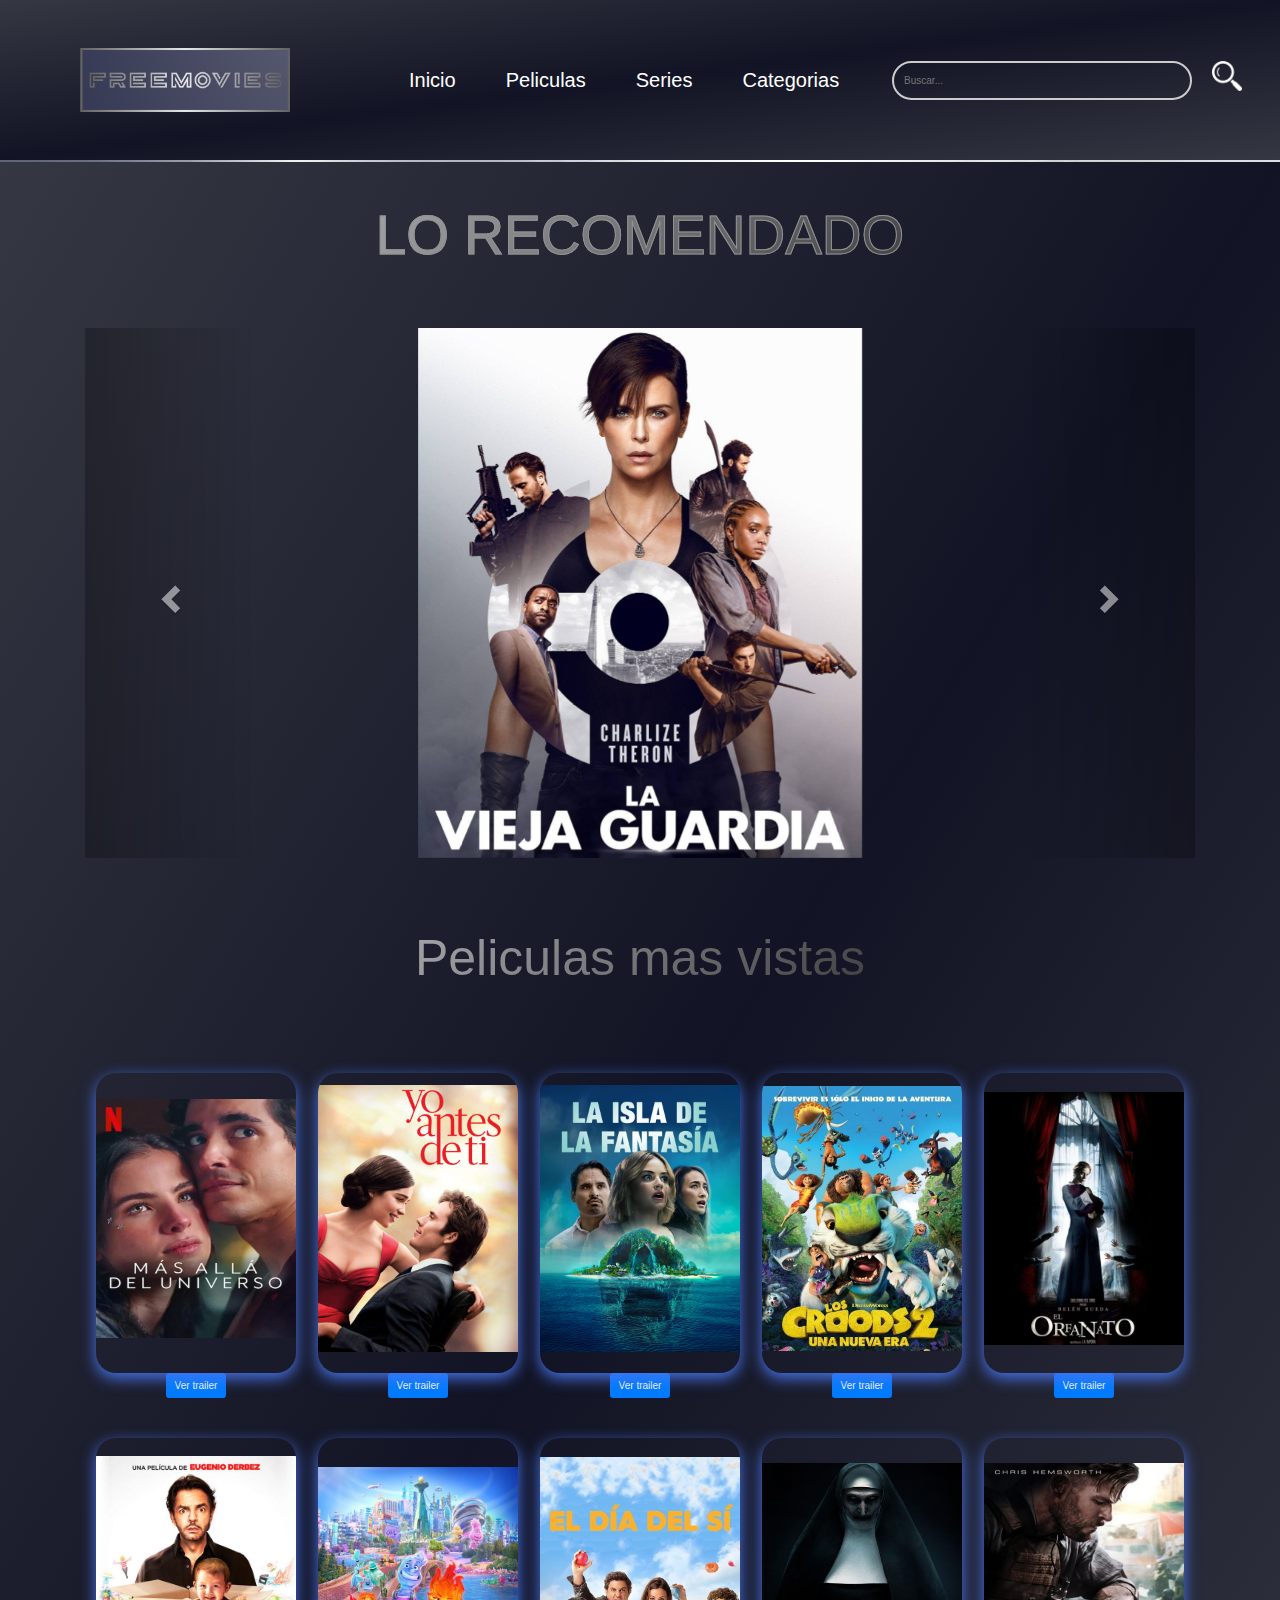
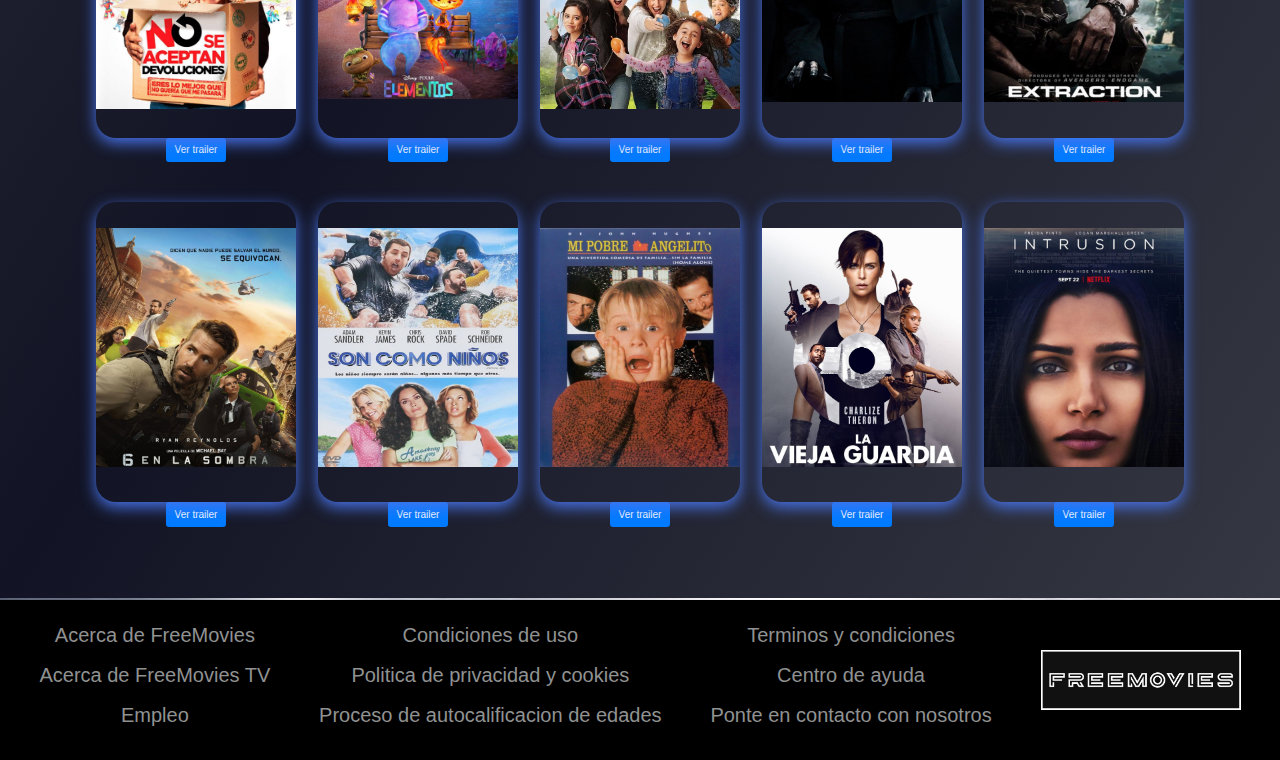
==== commit 15cc3480: "Se organizan modales" ====
--- a/peliculas.html
+++ b/peliculas.html
@@ -145,23 +145,23 @@
               </div>
             </figure>
           </div>
-          <button type="button" id="btn-primary" class="btn btn-primary" data-toggle="modal" data-target="#videoModal" data-video-src="https://www.youtube.com/embed/j82nrLNvplo">
-            Ver trailer        </button>
-            <div class="modal" id="videoModal" tabindex="-1" role="dialog" aria-labelledby="exampleModalLabel" aria-hidden="true">
-              <div class="modal-dialog">
-                  <div class="modal-content">
-      
-                      <!-- Encabezado del modal -->
-                      <div class="modal-header">
-                          <h4 class="modal-title">Trailer</h4>
-                          <button type="button" class="close" data-dismiss="modal" aria-label="Cerrar">
-                              <span aria-hidden="true">&times;</span>
-                          </button>
-                      </div>
-      
-                      <!-- Contenido del modal (iframe con el video) -->
-                      <div class="modal-body">
-                          <iframe id="videoIframe" width="100%" height="315" frameborder="0" allowfullscreen></iframe>
+          <button type="button" id="btn-primary11" class="btn btn-primary" data-toggle="modal" data-target="#videoModal11" data-video-src="https://www.youtube.com/embed/j82nrLNvplo">
+            Ver trailer        </button>
+            <div class="modal" id="videoModal11" tabindex="-1" role="dialog" aria-labelledby="exampleModalLabel" aria-hidden="true">
+              <div class="modal-dialog">
+                  <div class="modal-content">
+      
+                      <!-- Encabezado del modal -->
+                      <div class="modal-header">
+                          <h4 class="modal-title">Trailer</h4>
+                          <button type="button" class="close" data-dismiss="modal" aria-label="Cerrar">
+                              <span aria-hidden="true">&times;</span>
+                          </button>
+                      </div>
+      
+                      <!-- Contenido del modal (iframe con el video) -->
+                      <div class="modal-body">
+                          <iframe id="videoIframe11" width="100%" height="315" frameborder="0" allowfullscreen></iframe>
                       </div>
       
                       <!-- Pie del modal -->
@@ -187,23 +187,23 @@
               </div>
             </figure>
           </div>
-          <button type="button" id="btn-primary" class="btn btn-primary" data-toggle="modal" data-target="#videoModal" data-video-src="https://www.youtube.com/embed/FRrc2X4Uzm4">
-            Ver trailer        </button>
-            <div class="modal" id="videoModal" tabindex="-1" role="dialog" aria-labelledby="exampleModalLabel" aria-hidden="true">
-              <div class="modal-dialog">
-                  <div class="modal-content">
-      
-                      <!-- Encabezado del modal -->
-                      <div class="modal-header">
-                          <h4 class="modal-title">Trailer</h4>
-                          <button type="button" class="close" data-dismiss="modal" aria-label="Cerrar">
-                              <span aria-hidden="true">&times;</span>
-                          </button>
-                      </div>
-      
-                      <!-- Contenido del modal (iframe con el video) -->
-                      <div class="modal-body">
-                          <iframe id="videoIframe" width="100%" height="315" frameborder="0" allowfullscreen></iframe>
+          <button type="button" id="btn-primary12" class="btn btn-primary" data-toggle="modal" data-target="#videoModal12" data-video-src="https://www.youtube.com/embed/FRrc2X4Uzm4">
+            Ver trailer        </button>
+            <div class="modal" id="videoModal12" tabindex="-1" role="dialog" aria-labelledby="exampleModalLabel" aria-hidden="true">
+              <div class="modal-dialog">
+                  <div class="modal-content">
+      
+                      <!-- Encabezado del modal -->
+                      <div class="modal-header">
+                          <h4 class="modal-title">Trailer</h4>
+                          <button type="button" class="close" data-dismiss="modal" aria-label="Cerrar">
+                              <span aria-hidden="true">&times;</span>
+                          </button>
+                      </div>
+      
+                      <!-- Contenido del modal (iframe con el video) -->
+                      <div class="modal-body">
+                          <iframe id="videoIframe12" width="100%" height="315" frameborder="0" allowfullscreen></iframe>
                       </div>
       
                       <!-- Pie del modal -->
@@ -229,8 +229,33 @@
               </div>
             </figure>
           </div>
-          <button type="button" id="btn-primary" class="btn btn-primary" data-toggle="modal" data-target="#videoModal" data-video-src="https://www.youtube.com/embed/5rIytmXOO7Q">
-            Ver trailer        </button>
+          <button type="button" id="btn-primary13" class="btn btn-primary" data-toggle="modal" data-target="#videoModal13" data-video-src="https://www.youtube.com/embed/5rIytmXOO7Q">
+            Ver trailer        </button>
+            <div class="modal" id="videoModal13" tabindex="-1" role="dialog" aria-labelledby="exampleModalLabel" aria-hidden="true">
+              <div class="modal-dialog">
+                  <div class="modal-content">
+      
+                      <!-- Encabezado del modal -->
+                      <div class="modal-header">
+                          <h4 class="modal-title">Trailer</h4>
+                          <button type="button" class="close" data-dismiss="modal" aria-label="Cerrar">
+                              <span aria-hidden="true">&times;</span>
+                          </button>
+                      </div>
+      
+                      <!-- Contenido del modal (iframe con el video) -->
+                      <div class="modal-body">
+                          <iframe id="videoIframe13" width="100%" height="315" frameborder="0" allowfullscreen></iframe>
+                      </div>
+      
+                      <!-- Pie del modal -->
+                      <div class="modal-footer">
+                          <button type="button" class="btn btn-secondary" data-dismiss="modal">Cerrar</button>
+                      </div>
+      
+                  </div>
+              </div>
+          </div>
         </div>
         <div class="boxMovie">
           <h3 style="display: none;">Los croods 2</h3>
@@ -245,8 +270,33 @@
               </div>
             </figure>
           </div>
-          <button type="button" id="btn-primary" class="btn btn-primary" data-toggle="modal" data-target="#videoModal" data-video-src="https://www.youtube.com/embed/tplddmYEgMM">
-            Ver trailer        </button>
+          <button type="button" id="btn-primary14" class="btn btn-primary" data-toggle="modal" data-target="#videoModal14" data-video-src="https://www.youtube.com/embed/tplddmYEgMM">
+            Ver trailer        </button>
+            <div class="modal" id="videoModal14" tabindex="-1" role="dialog" aria-labelledby="exampleModalLabel" aria-hidden="true">
+              <div class="modal-dialog">
+                  <div class="modal-content">
+      
+                      <!-- Encabezado del modal -->
+                      <div class="modal-header">
+                          <h4 class="modal-title">Trailer</h4>
+                          <button type="button" class="close" data-dismiss="modal" aria-label="Cerrar">
+                              <span aria-hidden="true">&times;</span>
+                          </button>
+                      </div>
+      
+                      <!-- Contenido del modal (iframe con el video) -->
+                      <div class="modal-body">
+                          <iframe id="videoIframe14" width="100%" height="315" frameborder="0" allowfullscreen></iframe>
+                      </div>
+      
+                      <!-- Pie del modal -->
+                      <div class="modal-footer">
+                          <button type="button" class="btn btn-secondary" data-dismiss="modal">Cerrar</button>
+                      </div>
+      
+                  </div>
+              </div>
+          </div>
         </div>
         <div class="boxMovie">
           <h3 style="display: none;">El orfanato</h3>
@@ -262,8 +312,33 @@
               </div>
             </figure>
           </div>
-          <button type="button" id="btn-primary" class="btn btn-primary" data-toggle="modal" data-target="#videoModal" data-video-src="https://www.youtube.com/embed/9qjHkkffOx8">
-            Ver trailer        </button>
+          <button type="button" id="btn-primary15" class="btn btn-primary" data-toggle="modal" data-target="#videoModal15" data-video-src="https://www.youtube.com/embed/9qjHkkffOx8">
+            Ver trailer        </button>
+            <div class="modal" id="videoModal15" tabindex="-1" role="dialog" aria-labelledby="exampleModalLabel" aria-hidden="true">
+              <div class="modal-dialog">
+                  <div class="modal-content">
+      
+                      <!-- Encabezado del modal -->
+                      <div class="modal-header">
+                          <h4 class="modal-title">Trailer</h4>
+                          <button type="button" class="close" data-dismiss="modal" aria-label="Cerrar">
+                              <span aria-hidden="true">&times;</span>
+                          </button>
+                      </div>
+      
+                      <!-- Contenido del modal (iframe con el video) -->
+                      <div class="modal-body">
+                          <iframe id="videoIframe15" width="100%" height="315" frameborder="0" allowfullscreen></iframe>
+                      </div>
+      
+                      <!-- Pie del modal -->
+                      <div class="modal-footer">
+                          <button type="button" class="btn btn-secondary" data-dismiss="modal">Cerrar</button>
+                      </div>
+      
+                  </div>
+              </div>
+          </div>
         </div>
         </div>
         <div class="boxesMovies">
@@ -278,8 +353,33 @@
               </div>
             </figure>
           </div>
-          <button type="button" id="btn-primary" class="btn btn-primary" data-toggle="modal" data-target="#videoModal" data-video-src="https://www.youtube.com/embed/BrUTRhIvcQY">
-            Ver trailer        </button>
+          <button type="button" id="btn-primary16" class="btn btn-primary" data-toggle="modal" data-target="#videoModal16" data-video-src="https://www.youtube.com/embed/BrUTRhIvcQY">
+            Ver trailer        </button>
+            <div class="modal" id="videoModal16" tabindex="-1" role="dialog" aria-labelledby="exampleModalLabel" aria-hidden="true">
+              <div class="modal-dialog">
+                  <div class="modal-content">
+      
+                      <!-- Encabezado del modal -->
+                      <div class="modal-header">
+                          <h4 class="modal-title">Trailer</h4>
+                          <button type="button" class="close" data-dismiss="modal" aria-label="Cerrar">
+                              <span aria-hidden="true">&times;</span>
+                          </button>
+                      </div>
+      
+                      <!-- Contenido del modal (iframe con el video) -->
+                      <div class="modal-body">
+                          <iframe id="videoIframe16" width="100%" height="315" frameborder="0" allowfullscreen></iframe>
+                      </div>
+      
+                      <!-- Pie del modal -->
+                      <div class="modal-footer">
+                          <button type="button" class="btn btn-secondary" data-dismiss="modal">Cerrar</button>
+                      </div>
+      
+                  </div>
+              </div>
+          </div>
         </div>
         <div class="boxMovie">
           <div id="boxProject" class="boxProject">
@@ -292,8 +392,33 @@
               </div>
             </figure>
           </div>
-          <button type="button" id="btn-primary" class="btn btn-primary" data-toggle="modal" data-target="#videoModal" data-video-src="https://www.youtube.com/embed/MgzHRIeaOL8">
-            Ver trailer        </button>
+          <button type="button" id="btn-primary17" class="btn btn-primary" data-toggle="modal" data-target="#videoModal17" data-video-src="https://www.youtube.com/embed/MgzHRIeaOL8">
+            Ver trailer        </button>
+            <div class="modal" id="videoModal17" tabindex="-1" role="dialog" aria-labelledby="exampleModalLabel" aria-hidden="true">
+              <div class="modal-dialog">
+                  <div class="modal-content">
+      
+                      <!-- Encabezado del modal -->
+                      <div class="modal-header">
+                          <h4 class="modal-title">Trailer</h4>
+                          <button type="button" class="close" data-dismiss="modal" aria-label="Cerrar">
+                              <span aria-hidden="true">&times;</span>
+                          </button>
+                      </div>
+      
+                      <!-- Contenido del modal (iframe con el video) -->
+                      <div class="modal-body">
+                          <iframe id="videoIframe17" width="100%" height="315" frameborder="0" allowfullscreen></iframe>
+                      </div>
+      
+                      <!-- Pie del modal -->
+                      <div class="modal-footer">
+                          <button type="button" class="btn btn-secondary" data-dismiss="modal">Cerrar</button>
+                      </div>
+      
+                  </div>
+              </div>
+          </div>
         </div>
         <div class="boxMovie">
           <div id="boxProject" class="boxProject">
@@ -306,8 +431,33 @@
               </div>
             </figure>
           </div>
-          <button type="button" id="btn-primary" class="btn btn-primary" data-toggle="modal" data-target="#videoModal" data-video-src="https://www.youtube.com/embed/4J0Of6wqzxk">
-            Ver trailer        </button>
+          <button type="button" id="btn-primary18" class="btn btn-primary" data-toggle="modal" data-target="#videoModal18" data-video-src="https://www.youtube.com/embed/4J0Of6wqzxk">
+            Ver trailer        </button>
+            <div class="modal" id="videoModal18" tabindex="-1" role="dialog" aria-labelledby="exampleModalLabel" aria-hidden="true">
+              <div class="modal-dialog">
+                  <div class="modal-content">
+      
+                      <!-- Encabezado del modal -->
+                      <div class="modal-header">
+                          <h4 class="modal-title">Trailer</h4>
+                          <button type="button" class="close" data-dismiss="modal" aria-label="Cerrar">
+                              <span aria-hidden="true">&times;</span>
+                          </button>
+                      </div>
+      
+                      <!-- Contenido del modal (iframe con el video) -->
+                      <div class="modal-body">
+                          <iframe id="videoIframe18" width="100%" height="315" frameborder="0" allowfullscreen></iframe>
+                      </div>
+      
+                      <!-- Pie del modal -->
+                      <div class="modal-footer">
+                          <button type="button" class="btn btn-secondary" data-dismiss="modal">Cerrar</button>
+                      </div>
+      
+                  </div>
+              </div>
+          </div>
         </div>
         <div class="boxMovie">
           <div id="boxProject" class="boxProject">
@@ -320,8 +470,33 @@
               </div>
             </figure>
           </div>
-          <button type="button" id="btn-primary" class="btn btn-primary" data-toggle="modal" data-target="#videoModal" data-video-src="https://www.youtube.com/embed/pdrPvHulyUY">
-            Ver trailer        </button>
+          <button type="button" id="btn-primary19" class="btn btn-primary" data-toggle="modal" data-target="#videoModal19" data-video-src="https://www.youtube.com/embed/pdrPvHulyUY">
+            Ver trailer        </button>
+            <div class="modal" id="videoModal19" tabindex="-1" role="dialog" aria-labelledby="exampleModalLabel" aria-hidden="true">
+              <div class="modal-dialog">
+                  <div class="modal-content">
+      
+                      <!-- Encabezado del modal -->
+                      <div class="modal-header">
+                          <h4 class="modal-title">Trailer</h4>
+                          <button type="button" class="close" data-dismiss="modal" aria-label="Cerrar">
+                              <span aria-hidden="true">&times;</span>
+                          </button>
+                      </div>
+      
+                      <!-- Contenido del modal (iframe con el video) -->
+                      <div class="modal-body">
+                          <iframe id="videoIframe19" width="100%" height="315" frameborder="0" allowfullscreen></iframe>
+                      </div>
+      
+                      <!-- Pie del modal -->
+                      <div class="modal-footer">
+                          <button type="button" class="btn btn-secondary" data-dismiss="modal">Cerrar</button>
+                      </div>
+      
+                  </div>
+              </div>
+          </div>
         </div>
         <div class="boxMovie">
           <div id="boxProject" class="boxProject">
@@ -335,8 +510,33 @@
             </figure>
           </div>
           
-          <button type="button" id="btn-primary" class="btn btn-primary" data-toggle="modal" data-target="#videoModal" data-video-src="https://www.youtube.com/embed/MPywd1FVFd0">
-            Ver trailer        </button>
+          <button type="button" id="btn-primary20" class="btn btn-primary" data-toggle="modal" data-target="#videoModal20" data-video-src="https://www.youtube.com/embed/MPywd1FVFd0">
+            Ver trailer        </button>
+            <div class="modal" id="videoModal20" tabindex="-1" role="dialog" aria-labelledby="exampleModalLabel" aria-hidden="true">
+              <div class="modal-dialog">
+                  <div class="modal-content">
+      
+                      <!-- Encabezado del modal -->
+                      <div class="modal-header">
+                          <h4 class="modal-title">Trailer</h4>
+                          <button type="button" class="close" data-dismiss="modal" aria-label="Cerrar">
+                              <span aria-hidden="true">&times;</span>
+                          </button>
+                      </div>
+      
+                      <!-- Contenido del modal (iframe con el video) -->
+                      <div class="modal-body">
+                          <iframe id="videoIframe20" width="100%" height="315" frameborder="0" allowfullscreen></iframe>
+                      </div>
+      
+                      <!-- Pie del modal -->
+                      <div class="modal-footer">
+                          <button type="button" class="btn btn-secondary" data-dismiss="modal">Cerrar</button>
+                      </div>
+      
+                  </div>
+              </div>
+          </div>
         </div>
         </div>
         
@@ -352,8 +552,33 @@
               </div>
             </figure>
           </div>
-          <button type="button" id="btn-primary" class="btn btn-primary" data-toggle="modal" data-target="#videoModal" data-video-src="https://www.youtube.com/embed/umy5STfwMj0">
-            Ver trailer        </button>
+          <button type="button" id="btn-primary21" class="btn btn-primary" data-toggle="modal" data-target="#videoModal21" data-video-src="https://www.youtube.com/embed/umy5STfwMj0">
+            Ver trailer        </button>
+            <div class="modal" id="videoModal21" tabindex="-1" role="dialog" aria-labelledby="exampleModalLabel" aria-hidden="true">
+              <div class="modal-dialog">
+                  <div class="modal-content">
+      
+                      <!-- Encabezado del modal -->
+                      <div class="modal-header">
+                          <h4 class="modal-title">Trailer</h4>
+                          <button type="button" class="close" data-dismiss="modal" aria-label="Cerrar">
+                              <span aria-hidden="true">&times;</span>
+                          </button>
+                      </div>
+      
+                      <!-- Contenido del modal (iframe con el video) -->
+                      <div class="modal-body">
+                          <iframe id="videoIframe21" width="100%" height="315" frameborder="0" allowfullscreen></iframe>
+                      </div>
+      
+                      <!-- Pie del modal -->
+                      <div class="modal-footer">
+                          <button type="button" class="btn btn-secondary" data-dismiss="modal">Cerrar</button>
+                      </div>
+      
+                  </div>
+              </div>
+          </div>
         </div>
         <div class="boxMovie">
           <div id="boxProject" class="boxProject">
@@ -366,8 +591,33 @@
               </div>
             </figure>
           </div>
-          <button type="button" id="btn-primary" class="btn btn-primary" data-toggle="modal" data-target="#videoModal" data-video-src="https://www.youtube.com/embed/yMEDiKD7cyE">
-            Ver trailer        </button>
+          <button type="button" id="btn-primary22" class="btn btn-primary" data-toggle="modal" data-target="#videoModal22" data-video-src="https://www.youtube.com/embed/yMEDiKD7cyE">
+            Ver trailer        </button>
+            <div class="modal" id="videoModal22" tabindex="-1" role="dialog" aria-labelledby="exampleModalLabel" aria-hidden="true">
+              <div class="modal-dialog">
+                  <div class="modal-content">
+      
+                      <!-- Encabezado del modal -->
+                      <div class="modal-header">
+                          <h4 class="modal-title">Trailer</h4>
+                          <button type="button" class="close" data-dismiss="modal" aria-label="Cerrar">
+                              <span aria-hidden="true">&times;</span>
+                          </button>
+                      </div>
+      
+                      <!-- Contenido del modal (iframe con el video) -->
+                      <div class="modal-body">
+                          <iframe id="videoIframe22" width="100%" height="315" frameborder="0" allowfullscreen></iframe>
+                      </div>
+      
+                      <!-- Pie del modal -->
+                      <div class="modal-footer">
+                          <button type="button" class="btn btn-secondary" data-dismiss="modal">Cerrar</button>
+                      </div>
+      
+                  </div>
+              </div>
+          </div>
         </div>
         <div class="boxMovie">
           <div id="boxProject" class="boxProject">
@@ -380,8 +630,33 @@
               </div>
             </figure>
           </div>
-          <button type="button" id="btn-primary" class="btn btn-primary" data-toggle="modal" data-target="#videoModal" data-video-src="https://www.youtube.com/embed/I-zoVUYHPMM">
-            Ver trailer        </button>
+          <button type="button" id="btn-primary23" class="btn btn-primary" data-toggle="modal" data-target="#videoModal23" data-video-src="https://www.youtube.com/embed/I-zoVUYHPMM">
+            Ver trailer        </button>
+            <div class="modal" id="videoModal23" tabindex="-1" role="dialog" aria-labelledby="exampleModalLabel" aria-hidden="true">
+              <div class="modal-dialog">
+                  <div class="modal-content">
+      
+                      <!-- Encabezado del modal -->
+                      <div class="modal-header">
+                          <h4 class="modal-title">Trailer</h4>
+                          <button type="button" class="close" data-dismiss="modal" aria-label="Cerrar">
+                              <span aria-hidden="true">&times;</span>
+                          </button>
+                      </div>
+      
+                      <!-- Contenido del modal (iframe con el video) -->
+                      <div class="modal-body">
+                          <iframe id="videoIframe23" width="100%" height="315" frameborder="0" allowfullscreen></iframe>
+                      </div>
+      
+                      <!-- Pie del modal -->
+                      <div class="modal-footer">
+                          <button type="button" class="btn btn-secondary" data-dismiss="modal">Cerrar</button>
+                      </div>
+      
+                  </div>
+              </div>
+          </div>
         </div>
         <div class="boxMovie">
           <div id="boxProject" class="boxProject">
@@ -394,8 +669,33 @@
               </div>
             </figure>
           </div>
-          <button type="button" id="btn-primary" class="btn btn-primary" data-toggle="modal" data-target="#videoModal" data-video-src="https://www.youtube.com/embed/OCDhMOrCEoc">
-            Ver trailer        </button>
+          <button type="button" id="btn-primary24" class="btn btn-primary" data-toggle="modal" data-target="#videoModal24" data-video-src="https://www.youtube.com/embed/OCDhMOrCEoc">
+            Ver trailer        </button>
+            <div class="modal" id="videoModal24" tabindex="-1" role="dialog" aria-labelledby="exampleModalLabel" aria-hidden="true">
+              <div class="modal-dialog">
+                  <div class="modal-content">
+      
+                      <!-- Encabezado del modal -->
+                      <div class="modal-header">
+                          <h4 class="modal-title">Trailer</h4>
+                          <button type="button" class="close" data-dismiss="modal" aria-label="Cerrar">
+                              <span aria-hidden="true">&times;</span>
+                          </button>
+                      </div>
+      
+                      <!-- Contenido del modal (iframe con el video) -->
+                      <div class="modal-body">
+                          <iframe id="videoIframe24" width="100%" height="315" frameborder="0" allowfullscreen></iframe>
+                      </div>
+      
+                      <!-- Pie del modal -->
+                      <div class="modal-footer">
+                          <button type="button" class="btn btn-secondary" data-dismiss="modal">Cerrar</button>
+                      </div>
+      
+                  </div>
+              </div>
+          </div>
         </div>
         <div class="boxMovie">
           <div id="boxProject" class="boxProject">
@@ -408,8 +708,33 @@
               </div>
             </figure>
           </div>
-          <button type="button" id="btn-primary" class="btn btn-primary" data-toggle="modal" data-target="#videoModal" data-video-src="https://www.youtube.com/embed/DTUsaltziFA">
-            Ver trailer        </button>
+          <button type="button" id="btn-primary25" class="btn btn-primary" data-toggle="modal" data-target="#videoModal25" data-video-src="https://www.youtube.com/embed/DTUsaltziFA">
+            Ver trailer        </button>
+            <div class="modal" id="videoModal25" tabindex="-1" role="dialog" aria-labelledby="exampleModalLabel" aria-hidden="true">
+              <div class="modal-dialog">
+                  <div class="modal-content">
+      
+                      <!-- Encabezado del modal -->
+                      <div class="modal-header">
+                          <h4 class="modal-title">Trailer</h4>
+                          <button type="button" class="close" data-dismiss="modal" aria-label="Cerrar">
+                              <span aria-hidden="true">&times;</span>
+                          </button>
+                      </div>
+      
+                      <!-- Contenido del modal (iframe con el video) -->
+                      <div class="modal-body">
+                          <iframe id="videoIframe25" width="100%" height="315" frameborder="0" allowfullscreen></iframe>
+                      </div>
+      
+                      <!-- Pie del modal -->
+                      <div class="modal-footer">
+                          <button type="button" class="btn btn-secondary" data-dismiss="modal">Cerrar</button>
+                      </div>
+      
+                  </div>
+              </div>
+          </div>
           </div>
         </div>
       
--- a/styles.css
+++ b/styles.css
@@ -461,7 +461,10 @@
     display: none;
   }
 
-  
+  .search-lupa{
+    display: none;
+  }  
+
   .containerTitle>h2 {
     font-size: 20px;
   }
@@ -511,8 +514,8 @@
   }
 
   .nav {
-    width: 80%;
-    height: 90%;
+    width: 35rem;
+    height: 100%;
     display: flex;
     flex-direction: column;
     align-items: end;
@@ -524,6 +527,8 @@
     box-shadow: 0 0 0 100vmax rgba(0, 0, 0, 0.5);
     gap: 2rem;
     border-radius: 1rem;
+    z-index: 1;
+
   }
 
   .nav.visible {
@@ -532,21 +537,24 @@
   }
 
   .nav-list {
+    display: flex;
     flex-direction: column;
-    align-items: end;
-    display: block;
+    align-items: center;
     height: 8rem;
-    gap: 2rem;
+    gap: 1rem;
   }
 
   .nav-list>li>a {
     font-size: 20px;
   }
 
-  .search-lupa {
-    display: none;
-  }
-
+  .nav-list li ul{
+    width: 15rem;
+    text-align: center;
+    font-size: 1.9rem;
+  }
+
+  
   .navbarMovies>a {
     display: none;
   }
@@ -554,25 +562,30 @@
   .nav-list>input {
     background-color: black;
     border: solid 1.5px white;
-    border-radius: 0.5rem;
-  }
+    border-radius: 5rem;
+    width: 27rem;
+  }
+
+
+  .search-lupa-hamburguesa{
+    display: none;
+  }
+
+  
 
   .nav>img {
     width: 15rem;
     border-radius: 0.5rem;
   }
 
-  .nav {
-    z-index: 1;
-  }
-
   .boxProject:hover {
     transition: all 300ms ease-out;
     scale: 1.05;
   }
 
   .nav>.imgMenu {
-    display: block;
+    display: flex;
+    margin-right: 5.2rem;
   }
 
   .containerFooter .about p {
@@ -583,8 +596,6 @@
 
 @media (max-width: 480px) {
 
-  
-  
   .modal-dialog {
     top: 50% !important;
     left: 50% !important;
@@ -640,8 +651,8 @@
 
   .abrir-menu,
   .cerrar-menu {
-    width: 5rem;
-    height: 2rem;
+    width: auto;
+    height: auto;
     display: block;
     background-color: transparent;
     border: 0;
@@ -656,17 +667,17 @@
     width: 2rem;
   }
 
+  
   .nav {
     opacity: 0;
     visibility: hidden;
   }
 
   .nav {
-    width: 80%;
-    height: 90%;
+    width: 25rem;
+    height: 100%;
     display: flex;
     flex-direction: column;
-    align-items: end;
     position: absolute;
     top: 0;
     right: 0;
@@ -675,6 +686,8 @@
     box-shadow: 0 0 0 100vmax rgba(0, 0, 0, 0.5);
     gap: 2rem;
     border-radius: 1rem;
+    z-index: 1;
+
   }
 
   .nav.visible {
@@ -683,18 +696,23 @@
   }
 
   .nav-list {
-    flex-direction: column;
-    align-items: end;
-    display: block;
+    display: flex;
+    align-items: center;
     height: 8rem;
-    gap: 2rem;
+    gap: 1rem;
   }
 
   .nav-list>li>a {
     font-size: 20px;
   }
 
-  .search-lupa {
+  .nav-list li ul{
+    width: 15rem;
+    text-align: center;
+    font-size: 1.8rem;
+  }
+  
+  .search-lupa-hamburguesa {
     display: none;
   }
 
@@ -705,25 +723,24 @@
   .nav-list>input {
     background-color: black;
     border: solid 1.5px white;
-    border-radius: 0.5rem;
-  }
-
-  .nav>img {
+    border-radius: 5rem;
+    width: 20rem;
+  }
+
+  .nav-list>img {
     width: 15rem;
     border-radius: 0.5rem;
   }
 
-  .nav {
-    z-index: 1;
-  }
-
+ 
   .boxProject:hover {
     transition: all 300ms ease-out;
     scale: 1.05;
   }
 
   .nav>.imgMenu {
-    display: block;
+    display: flex;
+    margin-right: 2rem;
   }
 
   .containerFooter {
